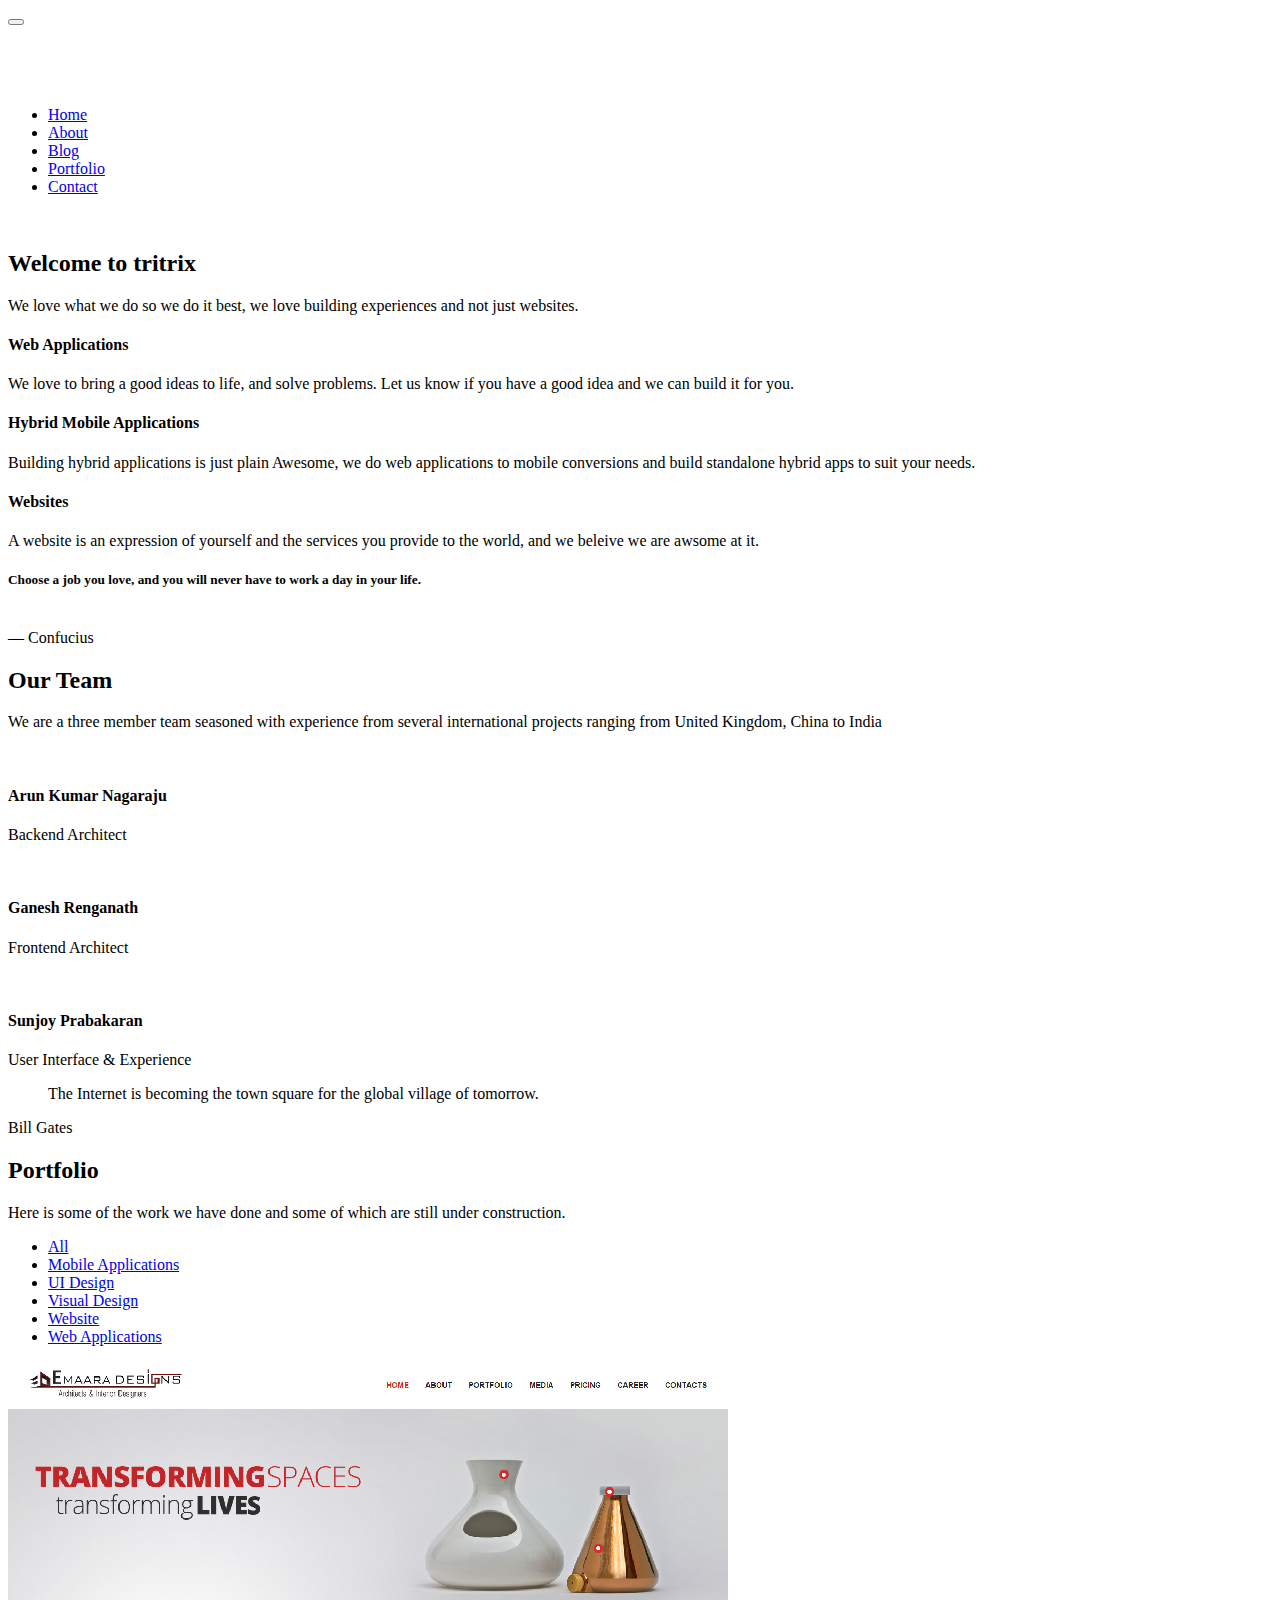
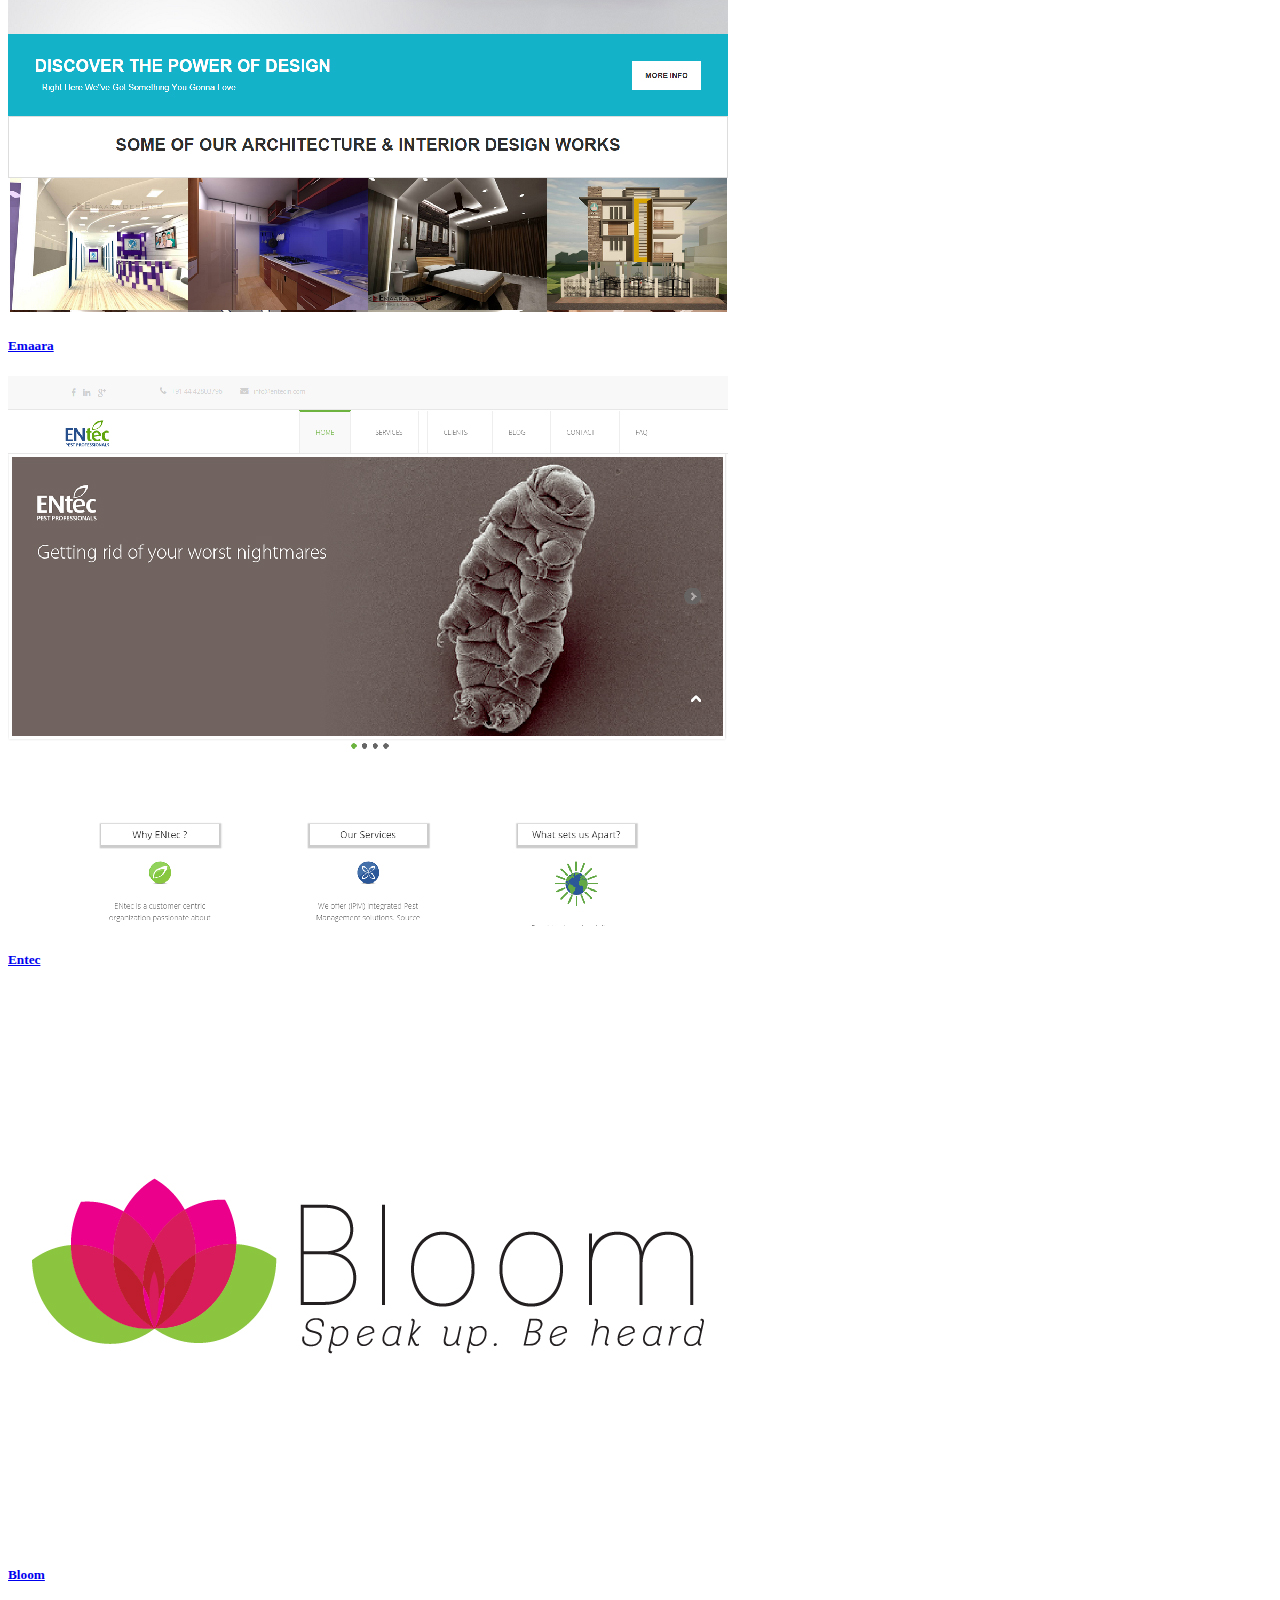
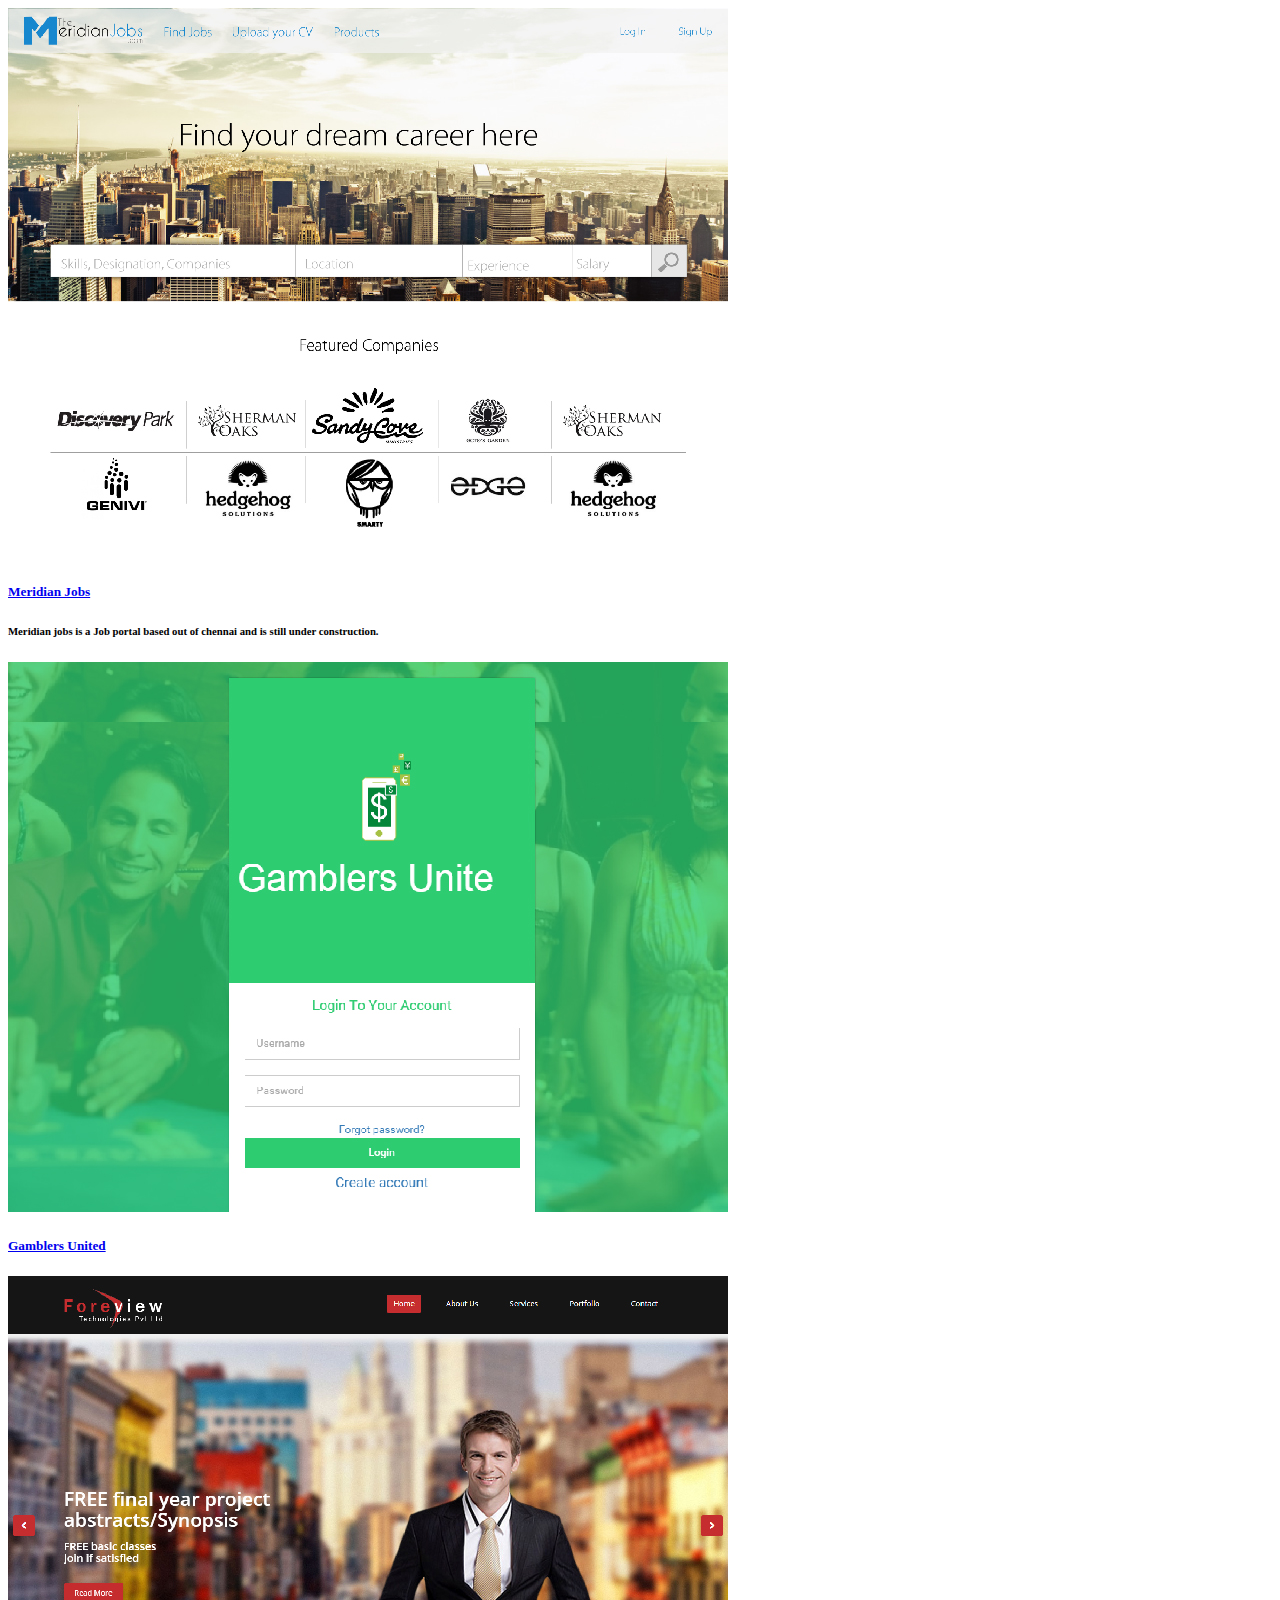
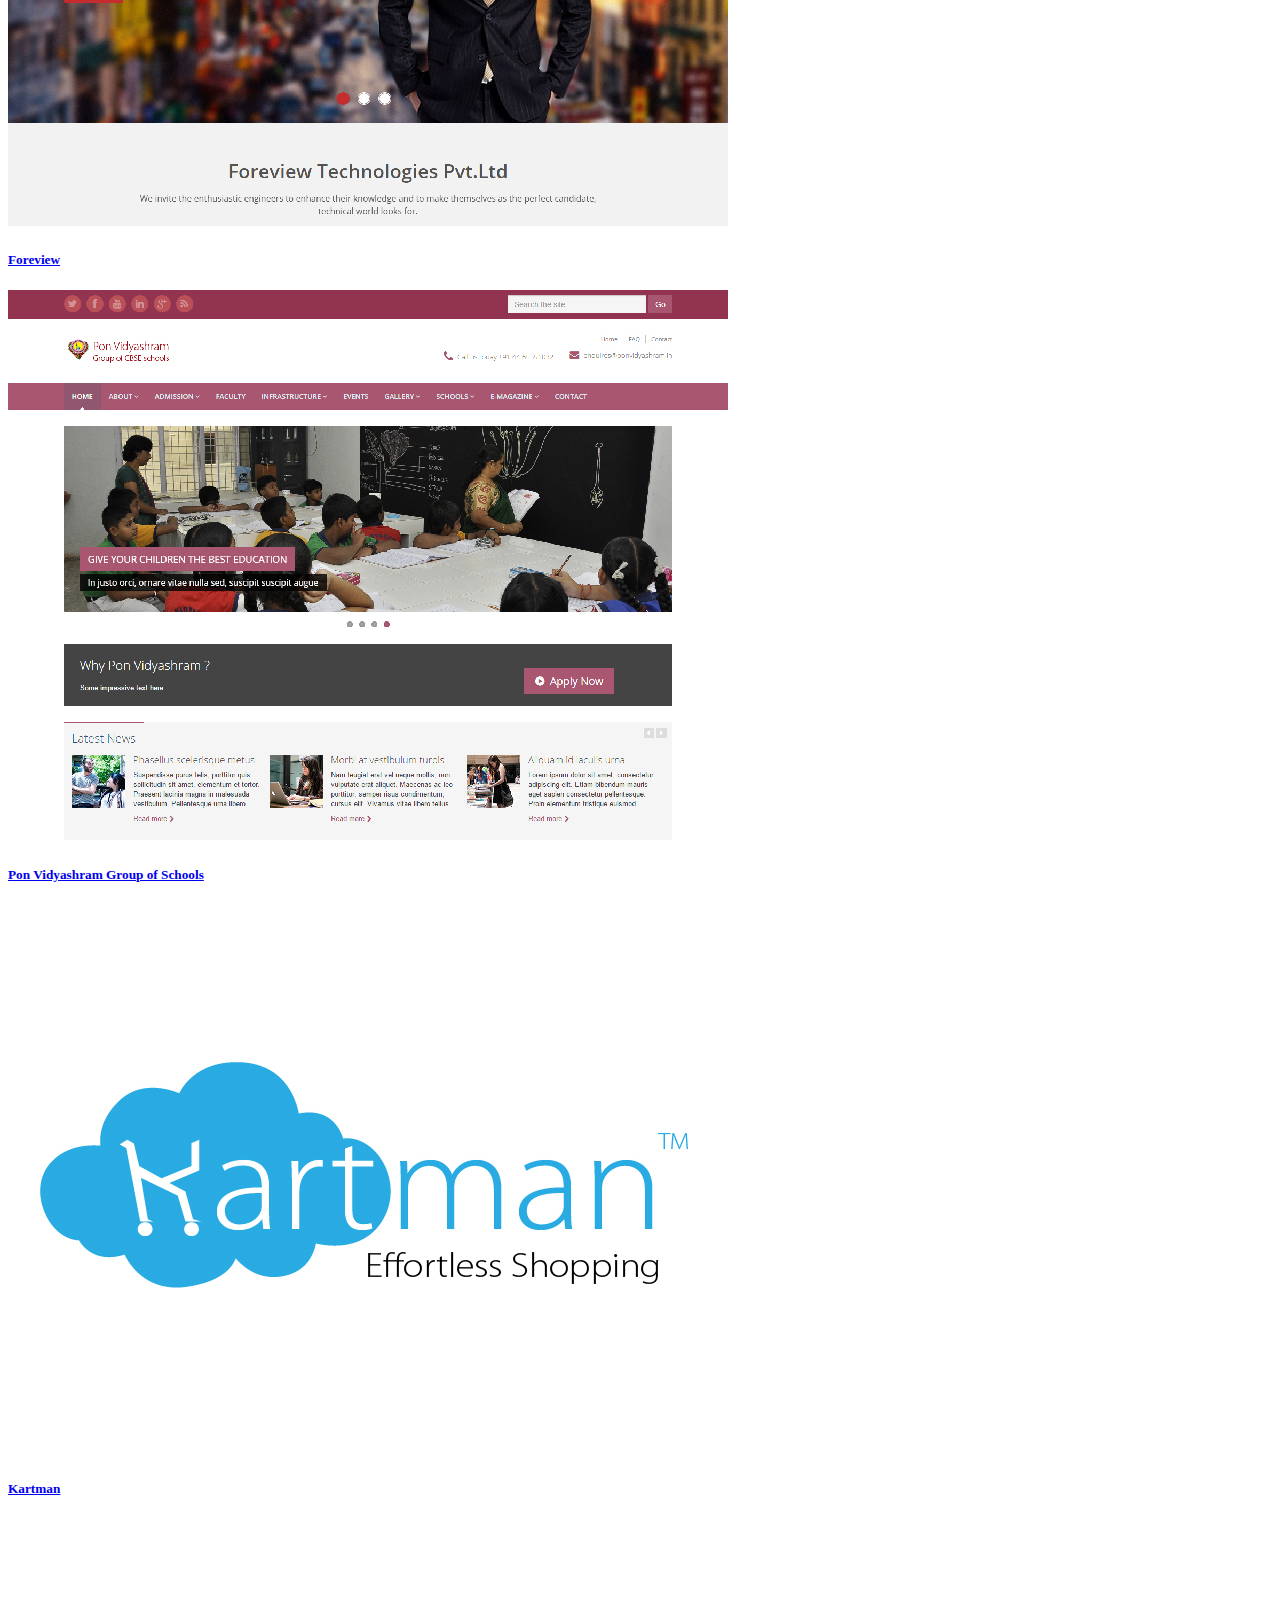
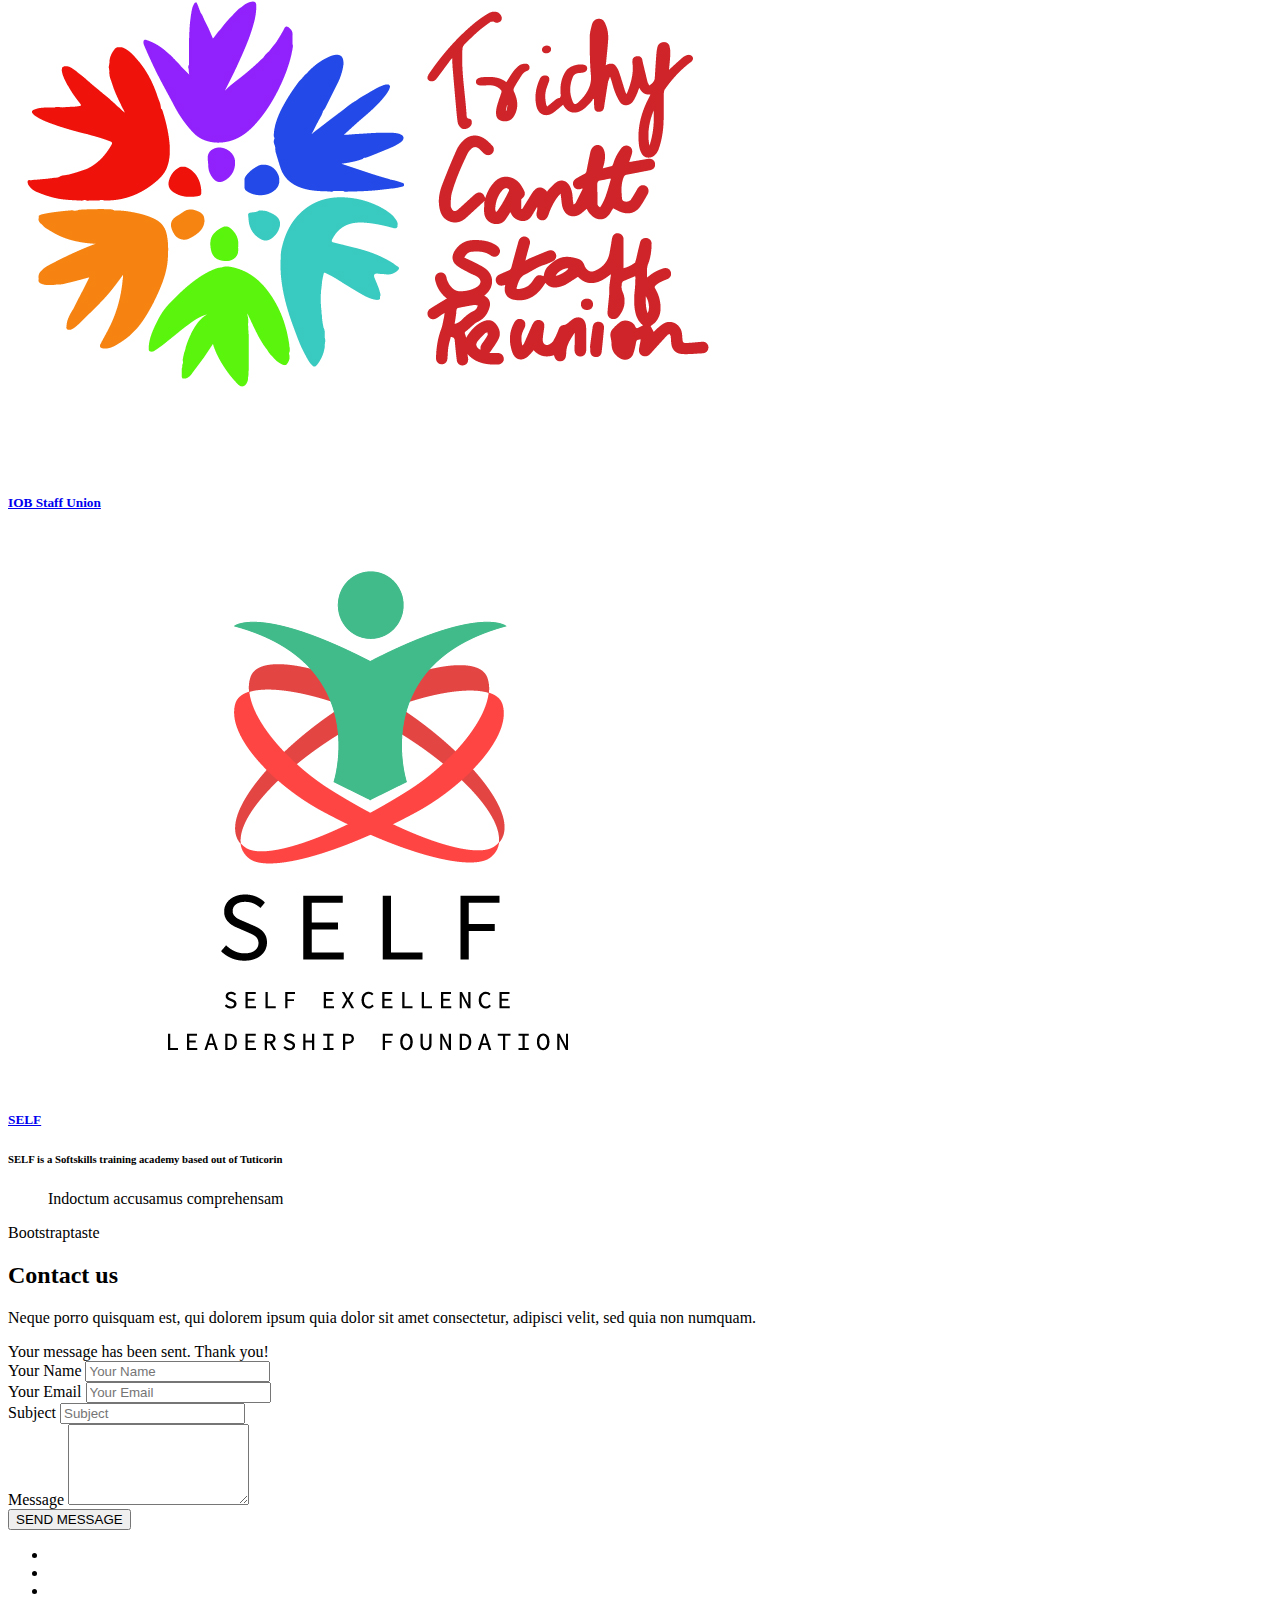
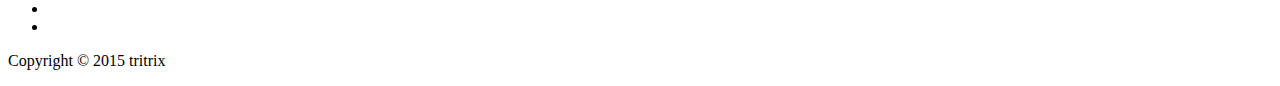
==== index.html @ 4e18c0ac "added portfolio images and updated index.html" ====
<!DOCTYPE html>
<!--[if lt IE 7]>      <html class="no-js lt-ie9 lt-ie8 lt-ie7"> <![endif]-->
<!--[if IE 7]>         <html class="no-js lt-ie9 lt-ie8"> <![endif]-->
<!--[if IE 8]>         <html class="no-js lt-ie9"> <![endif]-->
<!--[if gt IE 8]><!-->
<html class="no-js">
<!--<![endif]-->

<head>
    <!-- BASICS -->
    <meta charset="utf-8">
    <meta http-equiv="X-UA-Compatible" content="IE=edge,chrome=1">
    <title>tritrix</title>
    <meta name="description" content="">
    <meta name="viewport" content="width=device-width, initial-scale=1.0">
    <link rel="icon" type="image/png" href="img/favicon.png">
    <link rel="stylesheet" type="text/css" href="css/isotope.css" media="screen" />
    <link rel="stylesheet" href="js/fancybox/jquery.fancybox.css" type="text/css" media="screen" />
    <link rel="stylesheet" href="css/bootstrap.css">
    <link rel="stylesheet" href="css/bootstrap-theme.css">
    <link rel="stylesheet" href="css/style.css">

</head>

<body>
    <section id="header" class="appear"></section>
    <div class="navbar navbar-fixed-top" role="navigation" data-0="line-height:100px; height:100px; background-color:rgba(0,0,0,0.3);" data-300="line-height:60px; height:60px; background-color:rgba(0,0,0,1);">
        <div class="container">
            <div class="navbar-header">
                <button type="button" class="navbar-toggle" data-toggle="collapse" data-target=".navbar-collapse">
                    <span class="fa fa-bars color-white"></span>
                </button>
                <h1><a class="navbar-brand" href="index.html" data-0="line-height:80px;" data-300="line-height:50px;">			<img src="img/tritrix_logo.svg" alt="">
					</a></h1>

				</div>
				<div class="navbar-collapse collapse">
					<ul class="nav navbar-nav" data-0="margin-top:27px;" data-300="margin-top:5px;">
						<li class="active"><a href="#featured">Home</a></li>
						<li><a href="#section-about">About</a></li>
						<li><a href="#">Blog</a></li>
						<li><a href="#section-works">Portfolio</a></li>
						<li><a href="#section-contact">Contact</a></li>
					</ul>
				</div><!--/.navbar-collapse -->
			</div>
		</div>

		<section class="featured">
			<div class="container"> 
				<div class="row mar-bot40">
					<div class="col-md-6 col-md-offset-3">
						
						<div class="align-center">
							<img src="/img/" alt="">
							<h2 class="slogan">Welcome to tritrix</h2>
							<p>
							We love what we do so we do it best, we love building experiences and not just websites.
				
							</p>	
						</div>
					</div>
				</div>
			</div>
		</section>
		
		<!-- services -->
		<section id="section-services" class="section pad-bot30 bg-white">
		<div class="container"> 
		
			<div class="row mar-bot40">
				<div class="col-lg-4" >
					<div class="align-center">
						<i class="fa fa-code fa-5x mar-bot20"></i>
						<h4 class="text-bold">Web Applications</h4>
						<p>We love to bring a good ideas to life, and solve problems. Let us know if you have a good idea and we can build it for you.
						</p>
					</div>
				</div>
					
				<div class="col-lg-4" >
					<div class="align-center">
						<i class="fa fa-terminal fa-5x mar-bot20"></i>
						<h4 class="text-bold">Hybrid Mobile Applications</h4>
						<p>Building hybrid applications is just plain Awesome, we do web applications to mobile conversions and build standalone hybrid apps to suit your needs.
						</p>
					</div>
				</div>
			
				<div class="col-lg-4" >
					<div class="align-center">
						<i class="fa fa-bolt fa-5x mar-bot20"></i>
						<h4 class="text-bold">Websites</h4>
						<p>A website is an expression of yourself and the services you provide to the world, and we beleive we are awsome at it.
						</p>
					</div>
				</div>
			
			</div>	

		</div>
		</section>
			
		<!-- spacer section:testimonial -->
		<section id="testimonials" class="section" data-stellar-background-ratio="0.5">
		<div class="container">
			<div class="row">				
					<div class="col-lg-12">
							<div class="align-center">
										<div class="testimonial pad-top40 pad-bot40 clearfix">
											<h5>
												Choose a job you love, and you will never have to work a day in your life.

											</h5>
											<br/>
											<span class="author">&mdash; Confucius </span>
										</div>

								</div>
							</div>
					</div>
				
			</div>	
		</div>	
		</section>
			
		<!-- about -->
		<section id="section-about" class="section appear clearfix">
		<div class="container">

				<div class="row mar-bot40">
					<div class="col-md-offset-3 col-md-6">
						<div class="section-header">
							<h2 class="section-heading animated" data-animation="bounceInUp">Our Team</h2>
							<p>We are a three member team seasoned with experience from several international projects ranging from United Kingdom, China to India</p>
						</div>
					</div>
				</div>

					<div class="row align-center mar-bot40">
						<div class="col-md-4">
							<div class="team-member">
								<figure class="member-photo"><img src="img/team/tritrix_team-01.png" alt="" /></figure>
								<div class="team-detail">
									<h4>Arun Kumar Nagaraju</h4>
									<span>Backend Architect</span>
									</div>
							</div>
						</div>
						<div class="col-md-4">
							<div class="team-member">
								<figure class="member-photo"><img src="img/team/tritrix_team-02.png" alt="" /></figure>
								<div class="team-detail">
									<h4>Ganesh Renganath</h4>
									<span>Frontend Architect</span>
									
								</div>
							</div>
						</div>
						<div class="col-md-4">
							<div class="team-member">
								<figure class="member-photo"><img src="img/team/tritrix_team-03.png" alt="" /></figure>
								<div class="team-detail">
								<h4>Sunjoy Prabakaran</h4>
									<span>User Interface & Experience</span>
								</div>
							</div>
						</div>					
					</div>
						
		</div>
		</section>
		<!-- /about -->
		
		<!-- spacer section:stats -->
		<section id="parallax1" class="section pad-top40 pad-bot40" data-stellar-background-ratio="0.5">
			<div class="container">
            <div class="align-center pad-top40 pad-bot40">
                <blockquote class="bigquote color-white">The Internet is becoming the town square for the global village of tomorrow.
</blockquote>
				<p class="color-white">Bill Gates</p>
            </div>
			</div>	
		</section>
		
		<!-- section works -->
		<section id="section-works" class="section appear clearfix">
			<div class="container">
				
				<div class="row mar-bot40">
					<div class="col-md-offset-3 col-md-6">
						<div class="section-header">
							<h2 class="section-heading animated" data-animation="bounceInUp">Portfolio</h2>
							<p>Here is some of the work we have done and some of which are still under construction.</p>
						</div>
					</div>
				</div>
					
                        <div class="row">
                          <nav id="filter" class="col-md-12 text-center">
                            <ul>
                              <li><a href="#" class="current btn-theme btn-small" data-filter="*">All</a></li>
                              <li ><a href="#" class="btn-theme btn-small" data-filter=".mobileapp">Mobile Applications</a></li>
                              <li><a href="#"  class="btn-theme btn-small" data-filter=".uidesign">UI Design</a></li>
                              <li><a href="#"  class="btn-theme btn-small" data-filter=".visualdesign">Visual Design</a></li>
                              <li><a href="#"  class="btn-theme btn-small" data-filter=".webdesign" >Website</a></li>
                              <li ><a href="#" class="btn-theme btn-small" data-filter=".webapp">Web Applications</a></li>
                            </ul>
                          </nav>
                          <div class="col-md-12">
                            <div class="row">
                              <div class="portfolio-items isotopeWrapper clearfix" id="3">
							  
                                <article class="col-md-4 isotopeItem webdesign">
									<div class="portfolio-item">
										<img src="img/portfolio/emaara_small.jpg" alt="" />
										 <div class="portfolio-desc align-center">
											<div class="folio-info">
												<h5><a href="#">Emaara</a></h5>
												<a href="img/portfolio/emaaradesigns.png" class="fancybox"><i class="fa fa-plus fa-2x"></i></a>
											 </div>										   
										 </div>
									</div>
                                </article>

                                <article class="col-md-4 isotopeItem webdesign">
									<div class="portfolio-item">
										<img src="img/portfolio/entec_small.jpg" alt="" />
										 <div class="portfolio-desc align-center">
											<div class="folio-info">
												<h5><a href="http://www.entecin.com">Entec</a></h5>
												<a href="img/portfolio/entec.png" class="fancybox"><i class="fa fa-plus fa-2x"></i></a>
											 </div>										   
										 </div>
									</div>
                                </article>
								

                                <article class="col-md-4 isotopeItem webdesign">
									<div class="portfolio-item">
										<img src="img/portfolio/bloom_logo.jpg" alt="" />
										 <div class="portfolio-desc align-center">
											<div class="folio-info">
												<h5><a href="#">Bloom</a></h5>
												<h6></h6>
												<a href="img/portfolio/bloom.png" class="fancybox"><i class="fa fa-plus fa-2x"></i></a>
											 </div>										   
										 </div>
									</div>
                                </article>

                                <article class="col-md-4 isotopeItem uidesign">
									<div class="portfolio-item">
										<img src="img/portfolio/meridian_small.jpg" alt="" />
										 <div class="portfolio-desc align-center">
											<div class="folio-info">
												<h5><a href="#">Meridian Jobs</a></h5>
												<h6>Meridian jobs is a Job portal based out of chennai and is still under construction.</h6>
												<a href="img/portfolio/meridian_large.jpg" class="fancybox"><i class="fa fa-plus fa-2x"></i></a>
											 </div>										   
										 </div>
									</div>
                                </article>

                                <article class="col-md-4 isotopeItem mobileapp">
									<div class="portfolio-item">
										<img src="img/portfolio/ga_small.jpg" alt="" />
										 <div class="portfolio-desc align-center">
											<div class="folio-info">
												<h5><a href="#">Gamblers United</a></h5>
												<a href="img/portfolio/ga.png" class="fancybox"><i class="fa fa-plus fa-2x"></i></a>
											 </div>										   
										 </div>
									</div>
                                </article>

                                <article class="col-md-4 isotopeItem webdesign">
									<div class="portfolio-item">
										<img src="img/portfolio/foreview_small.jpg" alt="" />
										 <div class="portfolio-desc align-center">
											<div class="folio-info">
												<h5><a href="#">Foreview</a></h5>
												<a href="img/portfolio/foreview.png" class="fancybox"><i class="fa fa-plus fa-2x"></i></a>
											 </div>										   
										 </div>
									</div>
                                </article>

                                <article class="col-md-4 isotopeItem webdesign">
									<div class="portfolio-item">
										<img src="img/portfolio/povgos_small.jpg" alt="" />
										 <div class="portfolio-desc align-center">
											<div class="folio-info">
												<h5><a href="#">Pon Vidyashram Group of Schools</a></h5>
												<a href="img/portfolio/povgos.png" class="fancybox"><i class="fa fa-plus fa-2x"></i></a>
											 </div>										   
										 </div>
									</div>
                                </article>

                                <article class="col-md-4 isotopeItem visualdesign">
									<div class="portfolio-item">
										<img src="img/portfolio/kartman_small.jpg" alt="" />
										 <div class="portfolio-desc align-center">
											<div class="folio-info">
												<h5><a href="#">Kartman</a></h5>
												<a href="img/portfolio/kartman_small.jpg" class="fancybox"><i class="fa fa-plus fa-2x"></i></a>
											 </div>										   
										 </div>
									</div>
                                </article>

                                <article class="col-md-4 isotopeItem visualdesign">
									<div class="portfolio-item">
										<img src="img/portfolio/tricstaff.jpg" alt="" />
										 <div class="portfolio-desc align-center">
											<div class="folio-info">
												<h5><a href="#">IOB Staff Union</a></h5>
												<h6> </h6>
												<a href="img/portfolio/tricstaff.jpg" class="fancybox"><i class="fa fa-plus fa-2x"></i></a>
											 </div>
										 </div>
									</div>
                                </article>

                                <article class="col-md-4 isotopeItem visualdesign">
									<div class="portfolio-item">
										<img src="img/portfolio/self_small.jpg" alt="" />
										 <div class="portfolio-desc align-center">
											<div class="folio-info">
												<h5><a href="#">SELF</a></h5>
												<h6>SELF is a Softskills training academy based out of Tuticorin </h6>
												<a href="img/portfolio/self_small.jpg" class="fancybox"><i class="fa fa-plus fa-2x"></i></a>
											 </div>										   
										 </div>
									</div>
                                </article>

                                </div>
                            </article>


                        </div>

                    </div>


                </div>
            </div>

        </div>
    </section>
    <section id="parallax2" class="section parallax" data-stellar-background-ratio="0.5">
        <div class="align-center pad-top40 pad-bot40">
            <blockquote class="bigquote color-white">Indoctum accusamus comprehensam</blockquote>
            <p class="color-white">Bootstraptaste</p>
        </div>
    </section>

    <!-- contact -->
    <section id="section-contact" class="section appear clearfix">
        <div class="container">

            <div class="row mar-bot40">
                <div class="col-md-offset-3 col-md-6">
                    <div class="section-header">
                        <h2 class="section-heading animated" data-animation="bounceInUp">Contact us</h2>
                        <p>Neque porro quisquam est, qui dolorem ipsum quia dolor sit amet consectetur, adipisci velit, sed quia non numquam.</p>
                    </div>
                </div>
            </div>
            <div class="row">
                <div class="col-md-8 col-md-offset-2">
                    <div class="cform" id="contact-form">
                        <div id="sendmessage">
                            Your message has been sent. Thank you!
                        </div>
                        <form action="contact/contact.php" method="post" role="form" class="contactForm">
                            <div class="form-group">
                                <label for="name">Your Name</label>
                                <input type="text" name="name" class="form-control" id="name" placeholder="Your Name" data-rule="maxlen:4" data-msg="Please enter at least 4 chars" />
                                <div class="validation"></div>
                            </div>
                            <div class="form-group">
                                <label for="email">Your Email</label>
                                <input type="email" class="form-control" name="email" id="email" placeholder="Your Email" data-rule="email" data-msg="Please enter a valid email" />
                                <div class="validation"></div>
                            </div>
                            <div class="form-group">
                                <label for="subject">Subject</label>
                                <input type="text" class="form-control" name="subject" id="subject" placeholder="Subject" data-rule="maxlen:4" data-msg="Please enter at least 8 chars of subject" />
                                <div class="validation"></div>
                            </div>
                            <div class="form-group">
                                <label for="message">Message</label>
                                <textarea class="form-control" name="message" rows="5" data-rule="required" data-msg="Please write something for us"></textarea>
                                <div class="validation"></div>
                            </div>

                            <button type="submit" class="btn btn-theme pull-left">SEND MESSAGE</button>
                        </form>

                    </div>
                </div>
                <!-- ./span12 -->
            </div>

        </div>
    </section>
    <!-- map -->
    <section id="section-map" class="clearfix">
        <div id="map"></div>
    </section>

    <section id="footer" class="section footer">
        <div class="container">
            <div class="row animated opacity mar-bot20" data-andown="fadeIn" data-animation="animation">
                <div class="col-sm-12 align-center">
                    <ul class="social-network social-circle">
                        <li><a href="#" class="icoRss" title="Rss"><i class="fa fa-rss"></i></a>
                        </li>
                        <li><a href="#" class="icoFacebook" title="Facebook"><i class="fa fa-facebook"></i></a>
                        </li>
                        <li><a href="#" class="icoTwitter" title="Twitter"><i class="fa fa-twitter"></i></a>
                        </li>
                        <li><a href="#" class="icoGoogle" title="Google +"><i class="fa fa-google-plus"></i></a>
                        </li>
                        <li><a href="#" class="icoLinkedin" title="Linkedin"><i class="fa fa-linkedin"></i></a>
                        </li>
                    </ul>
                </div>
            </div>

            <div class="row align-center copyright">
                <div class="col-sm-12">
                    <p>Copyright &copy; 2015 tritrix </p>
                </div>
            </div>
        </div>

    </section>
    <a href="#header" class="scrollup"><i class="fa fa-chevron-up"></i></a>

    <script src="js/modernizr-2.6.2-respond-1.1.0.min.js"></script>
    <script src="js/jquery.js"></script>
    <script src="js/jquery.easing.1.3.js"></script>
    <script src="js/bootstrap.min.js"></script>
    <script src="js/jquery.isotope.min.js"></script>
    <script src="js/jquery.nicescroll.min.js"></script>
    <script src="js/fancybox/jquery.fancybox.pack.js"></script>
    <script src="js/skrollr.min.js"></script>
    <script src="js/jquery.scrollTo-1.4.3.1-min.js"></script>
    <script src="js/jquery.localscroll-1.2.7-min.js"></script>
    <script src="js/stellar.js"></script>
    <script src="js/jquery.appear.js"></script>
    <script src="js/validate.js"></script>
    <script src="js/main.js"></script>


</body>

</html>
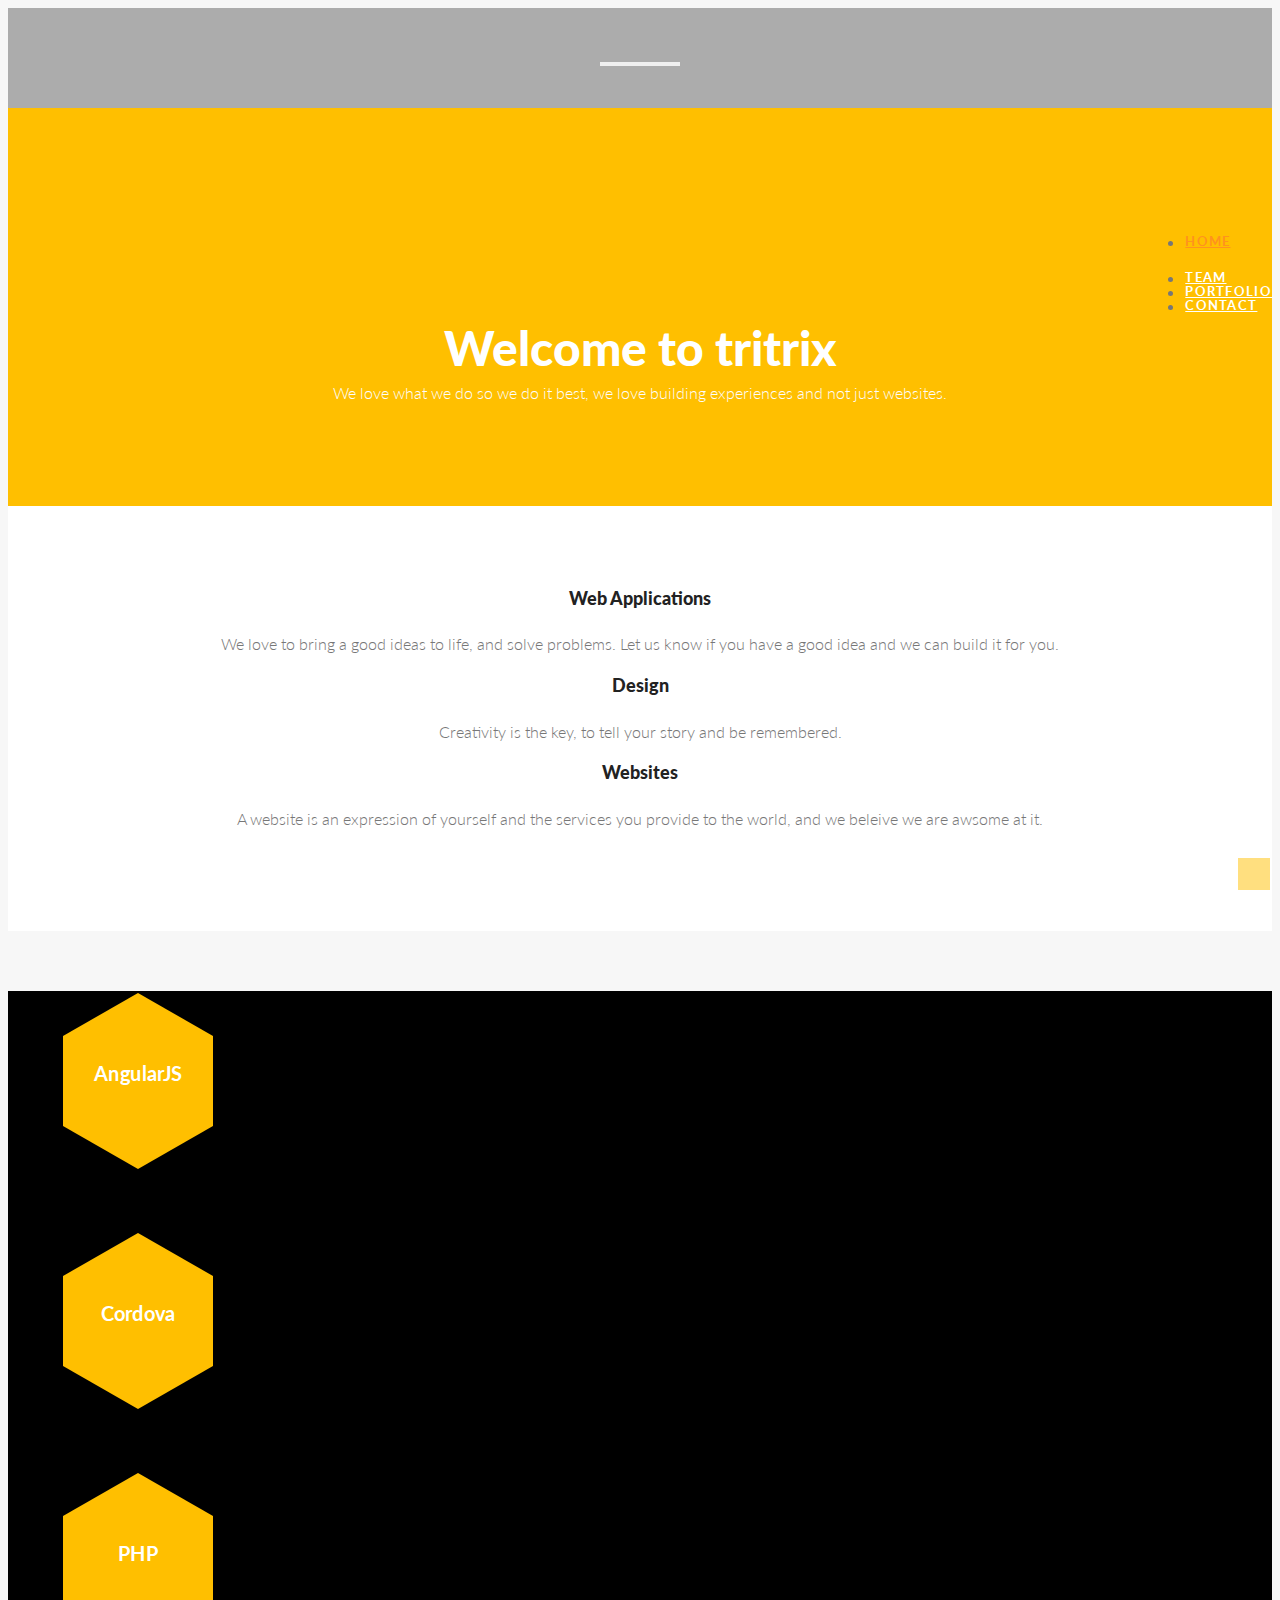
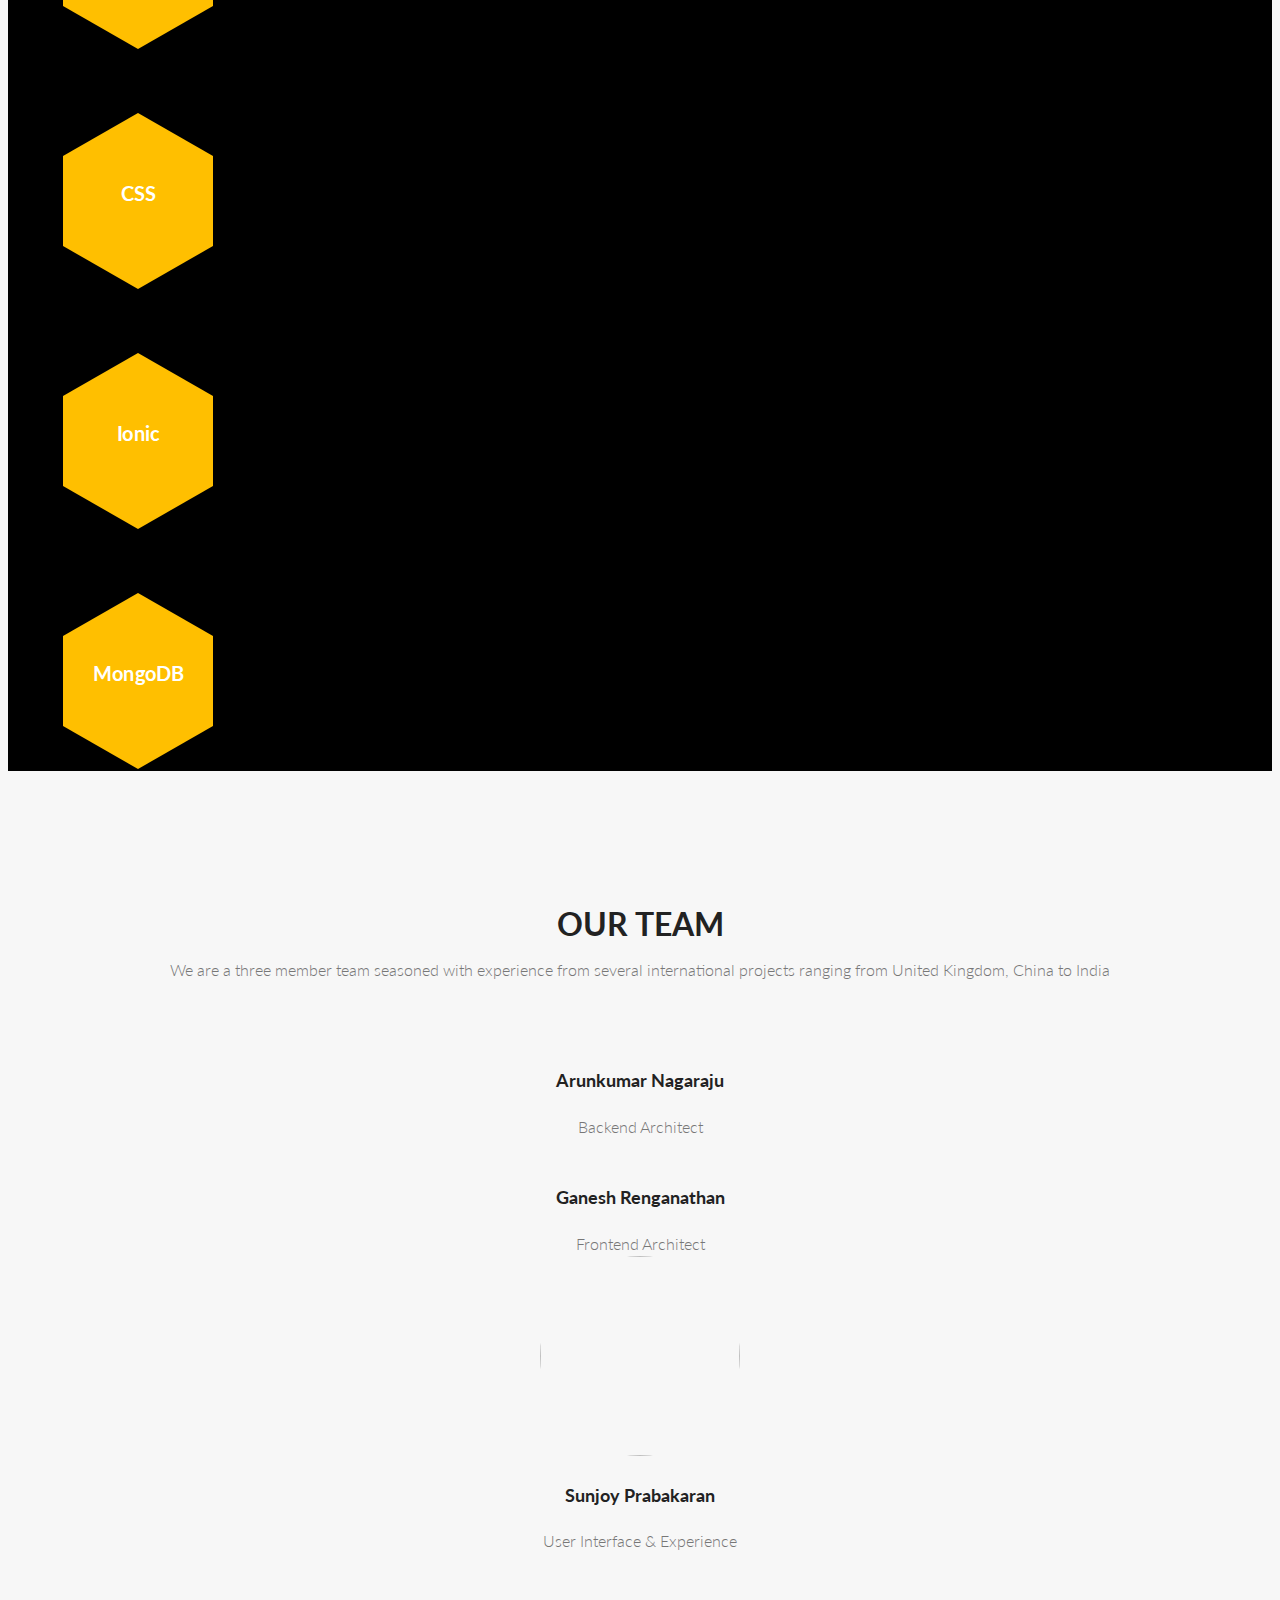
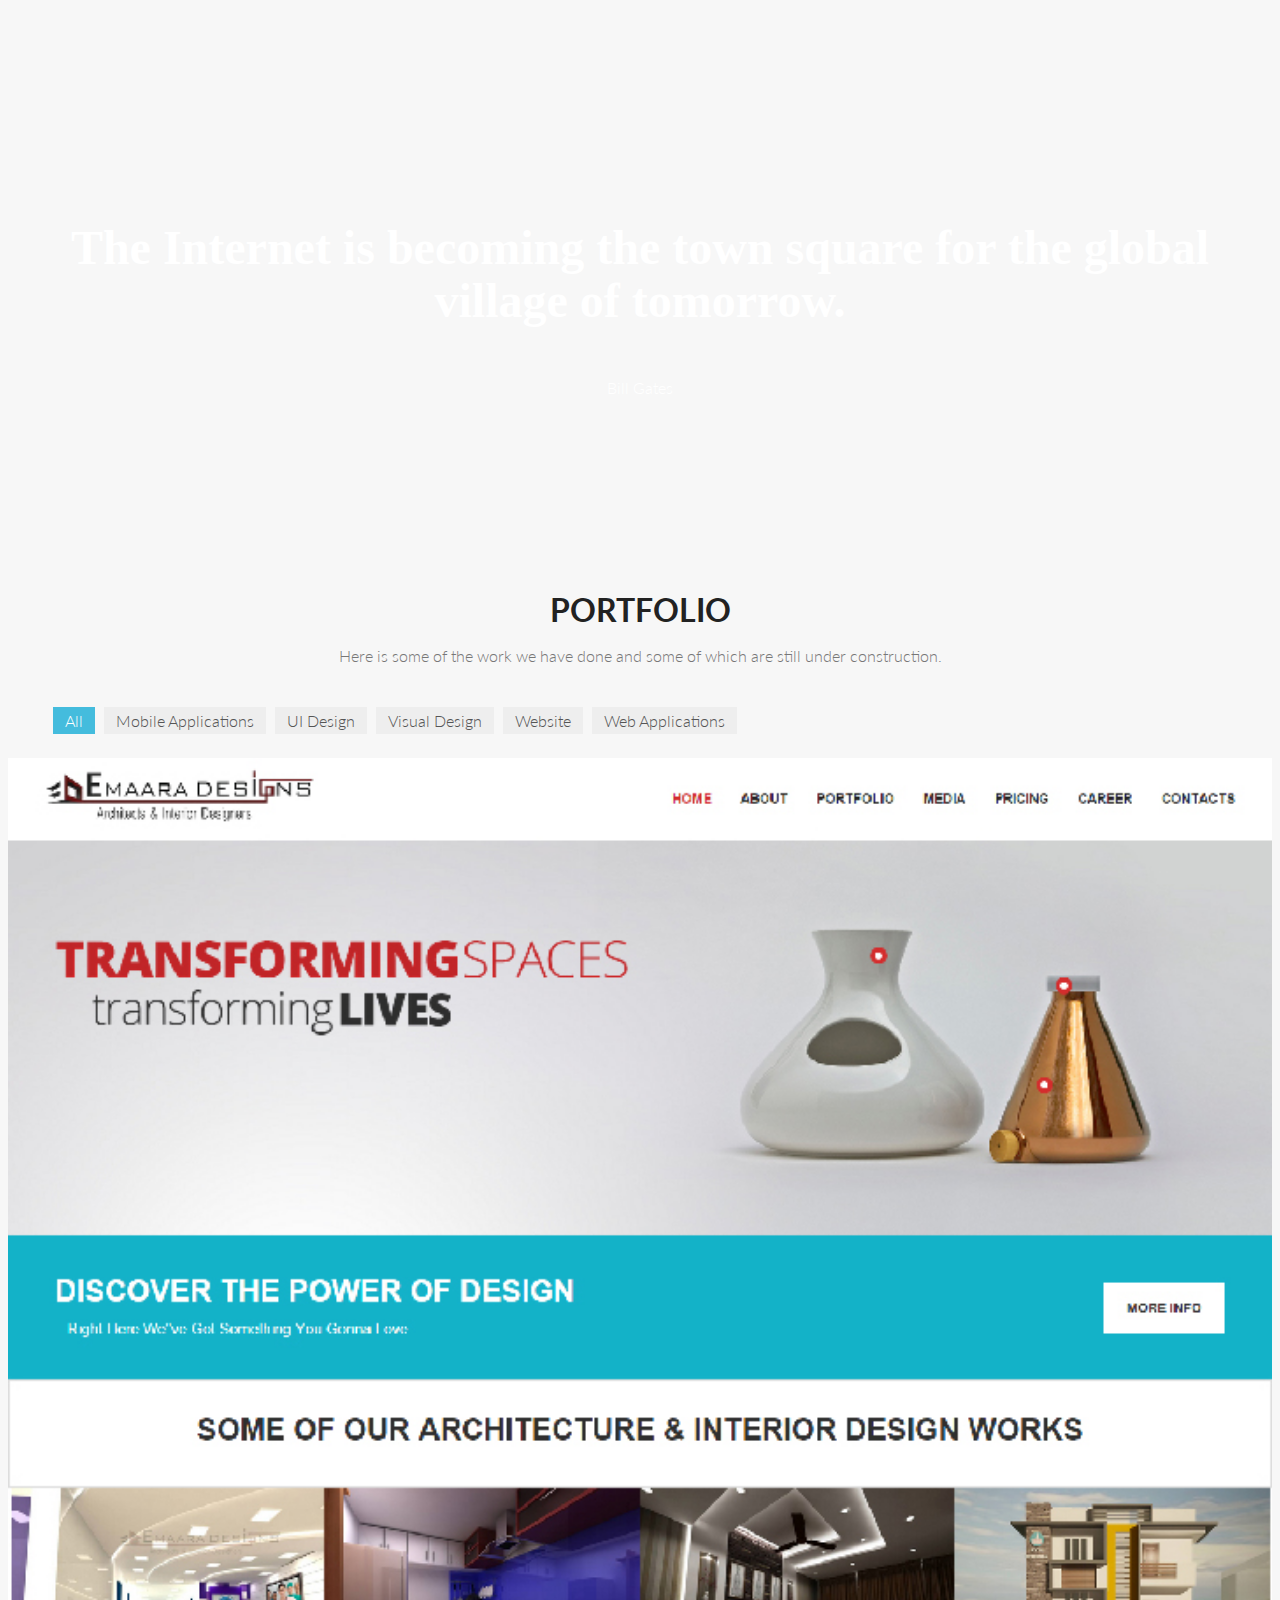
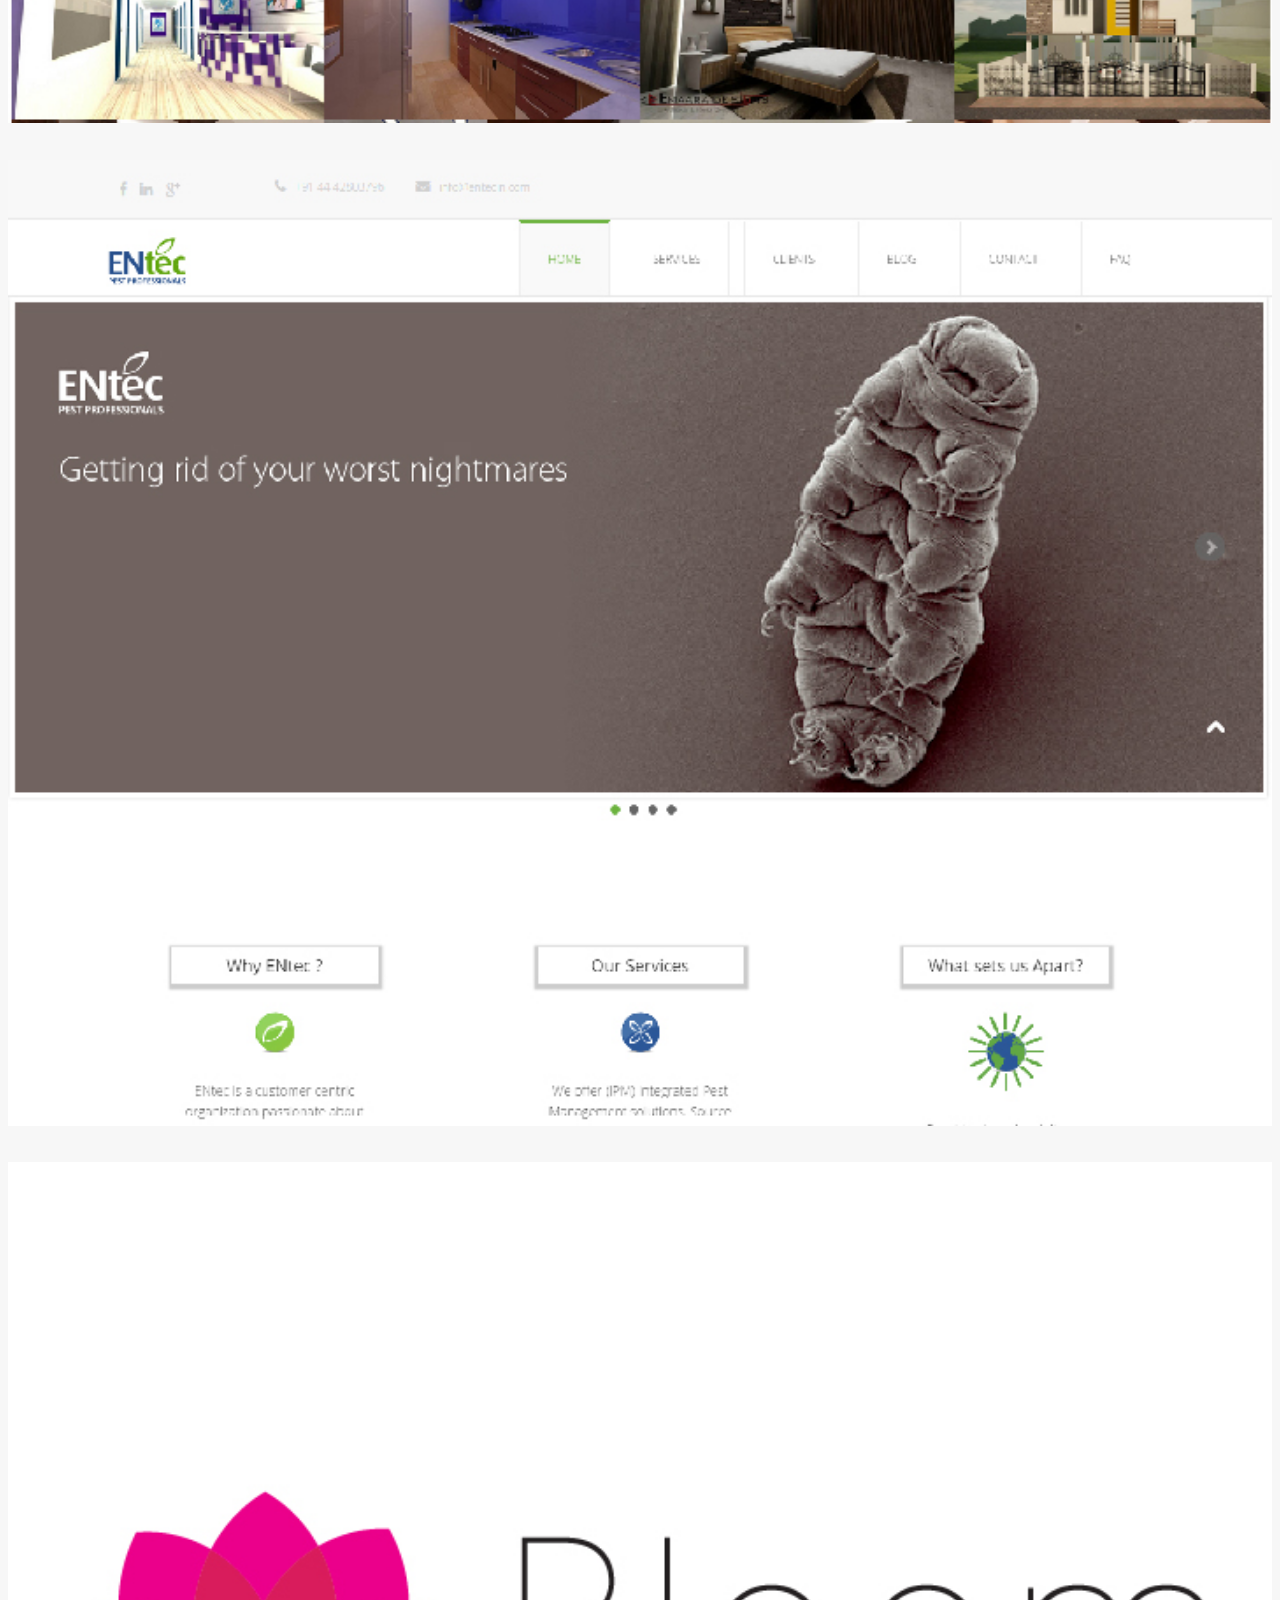
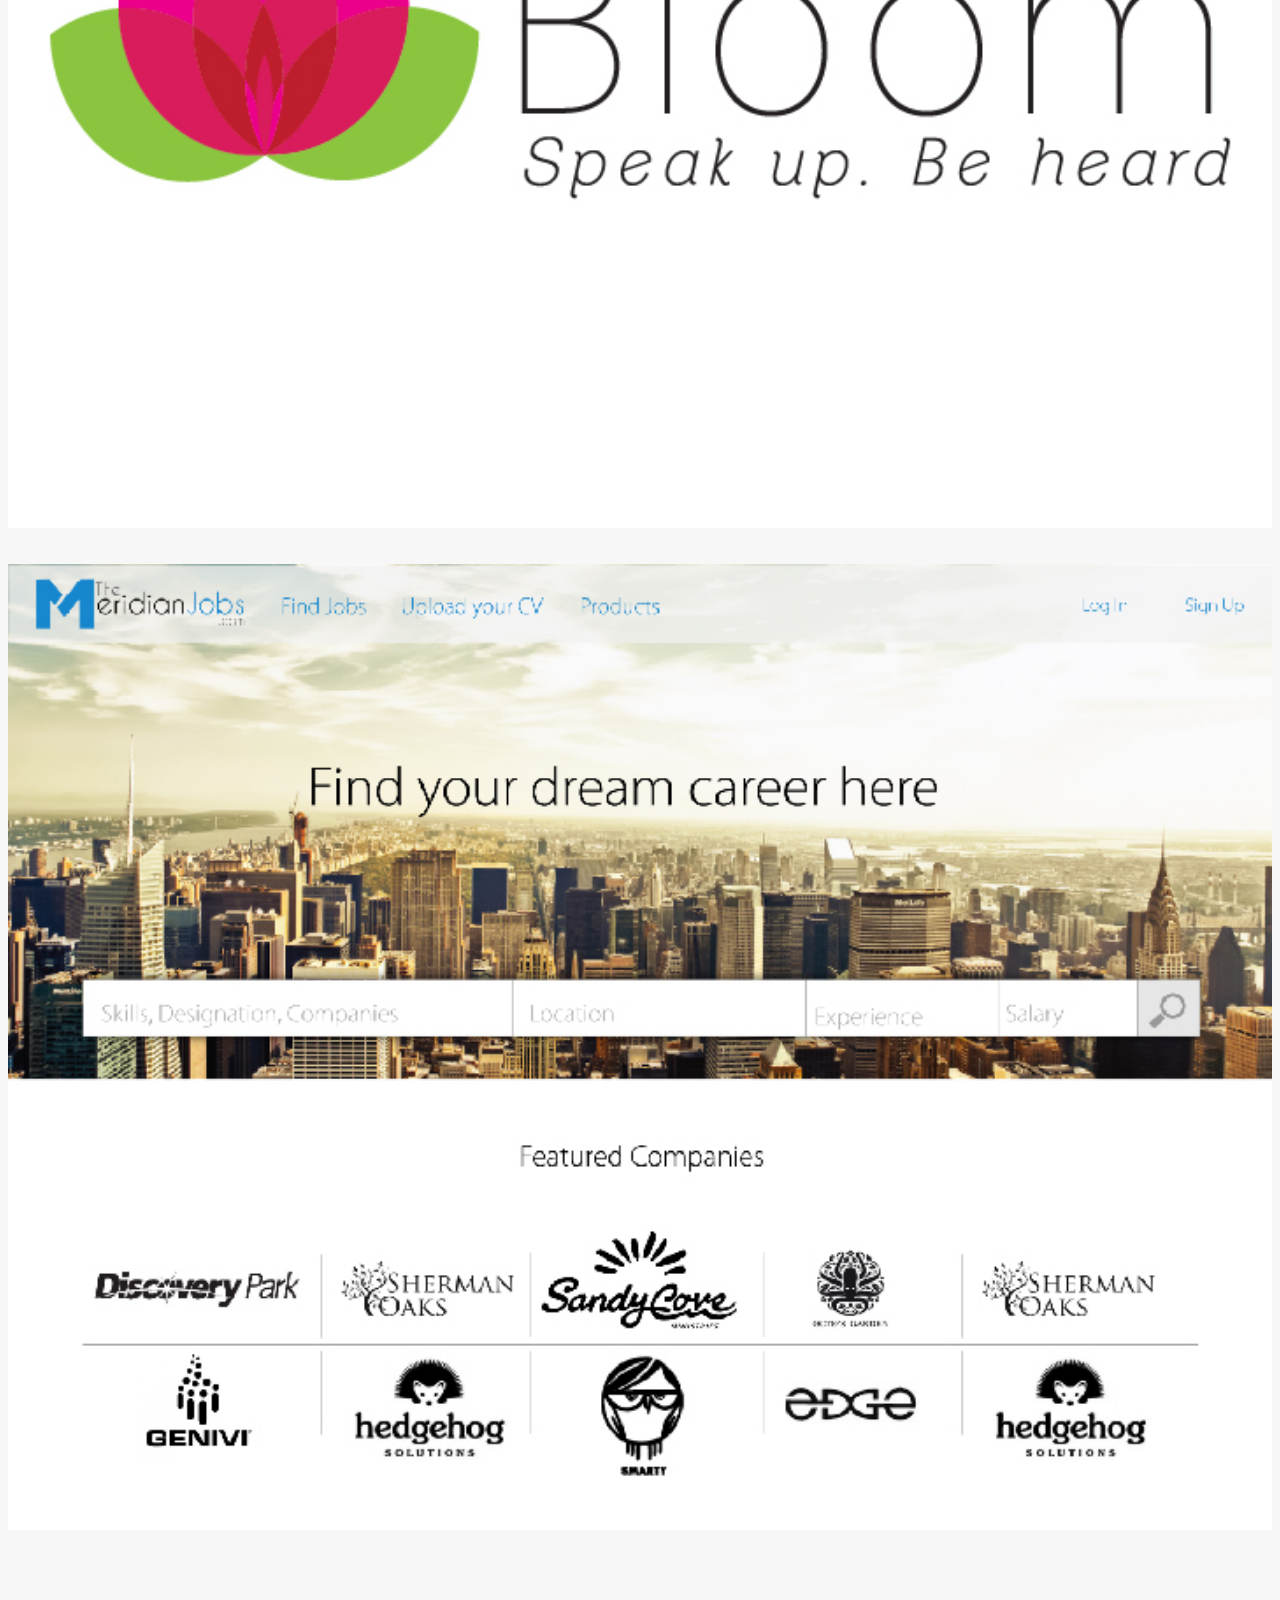
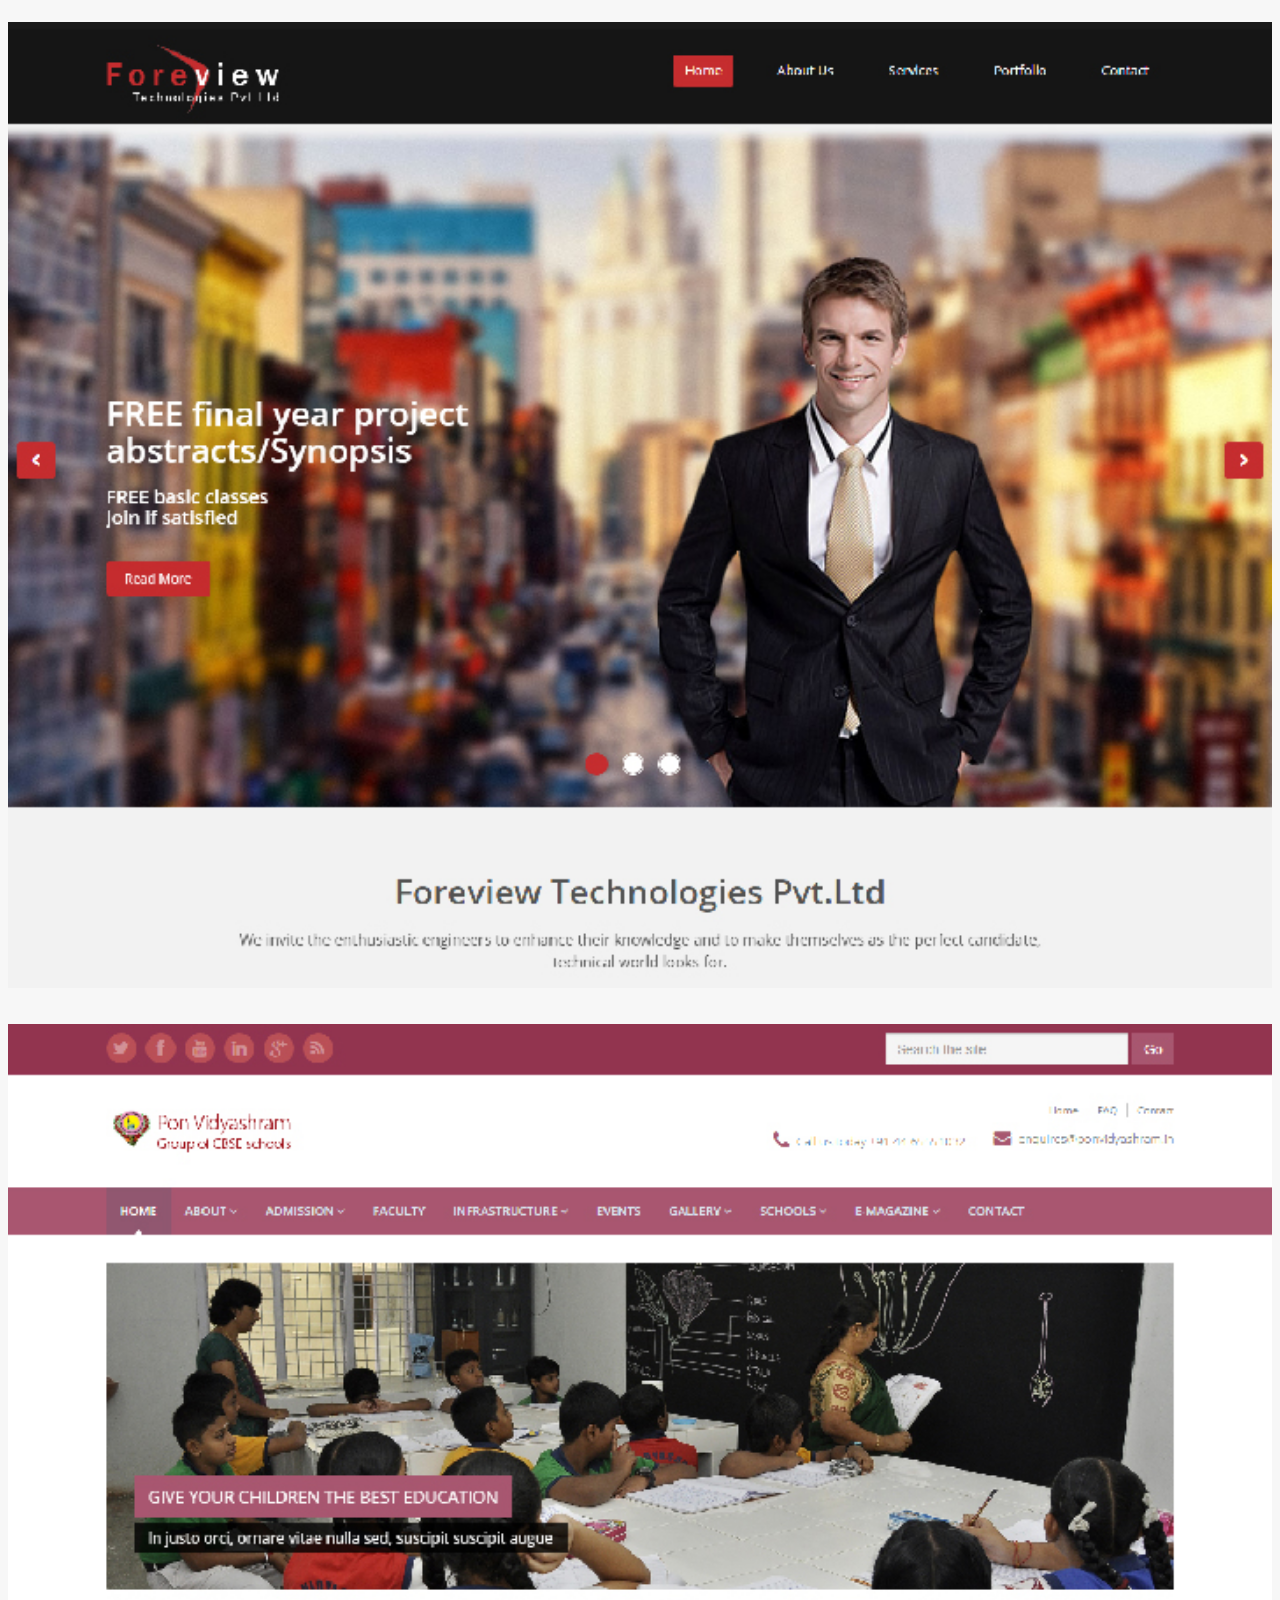
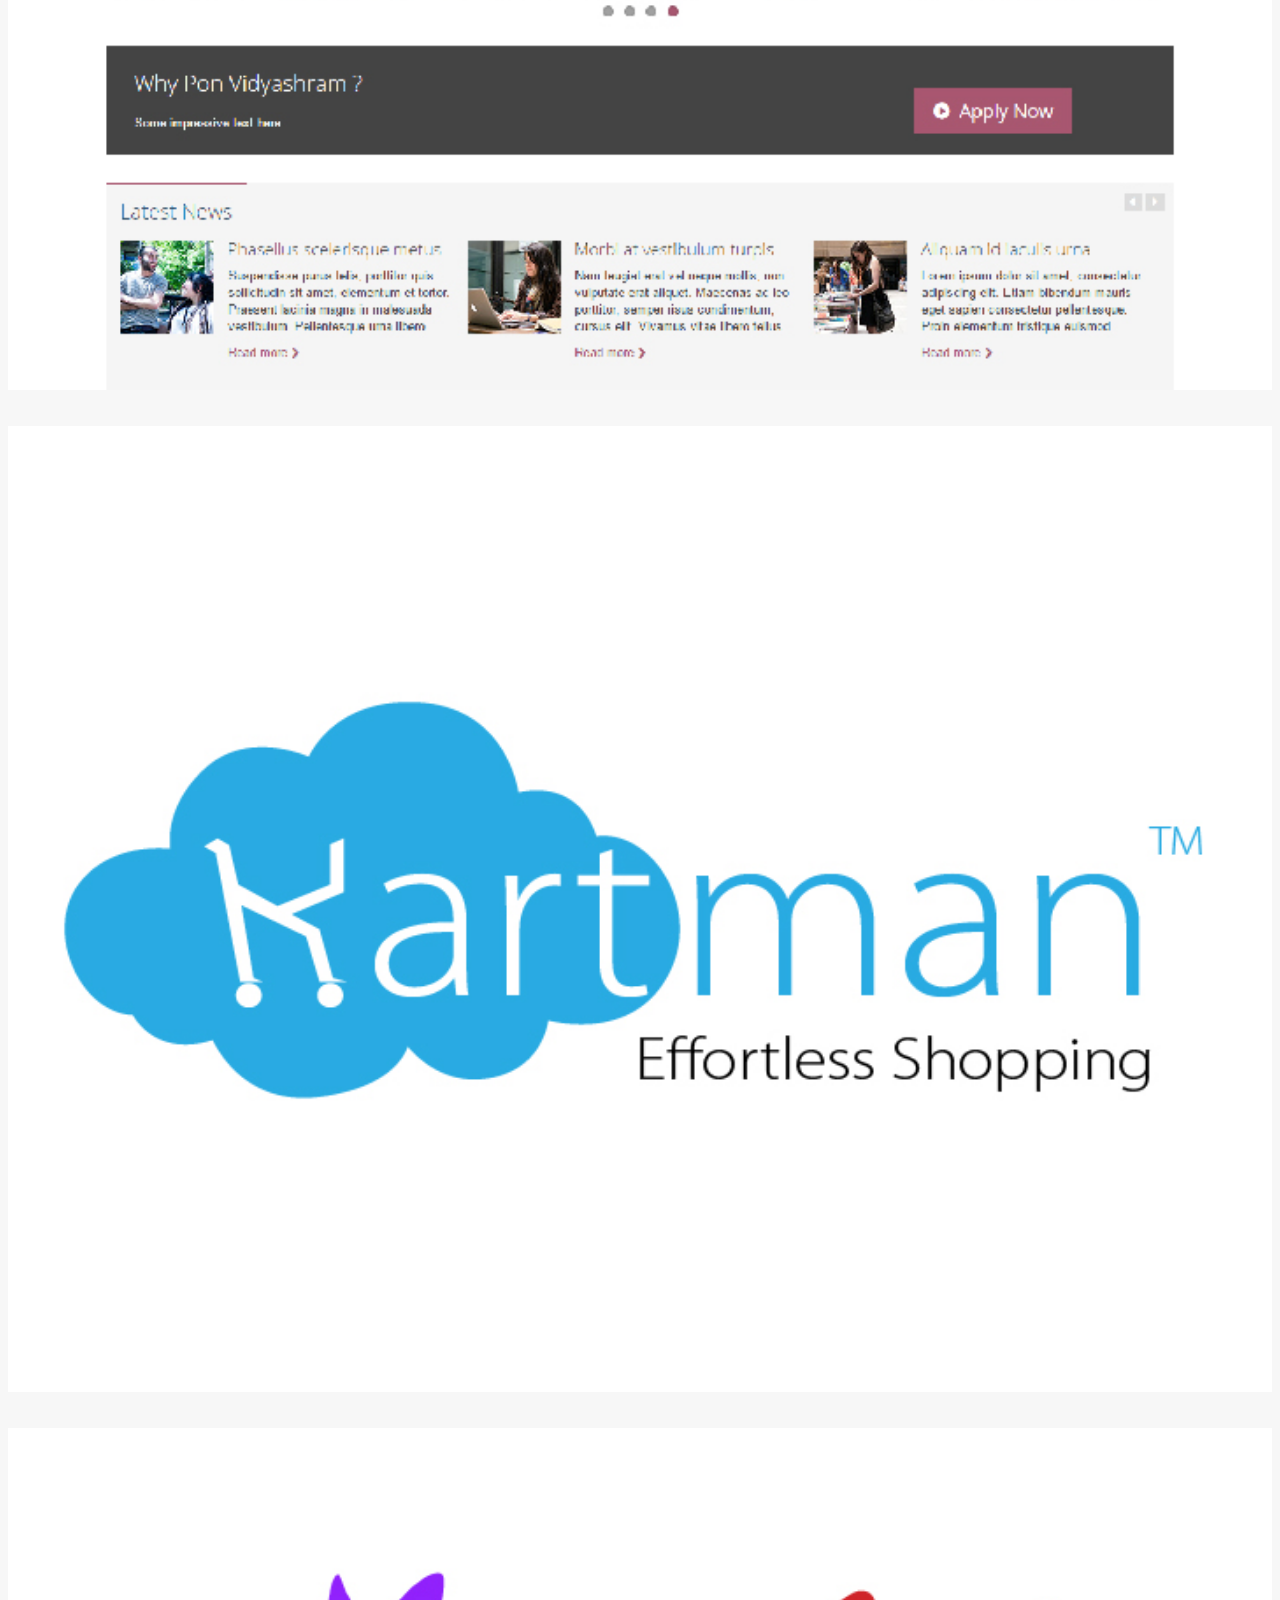
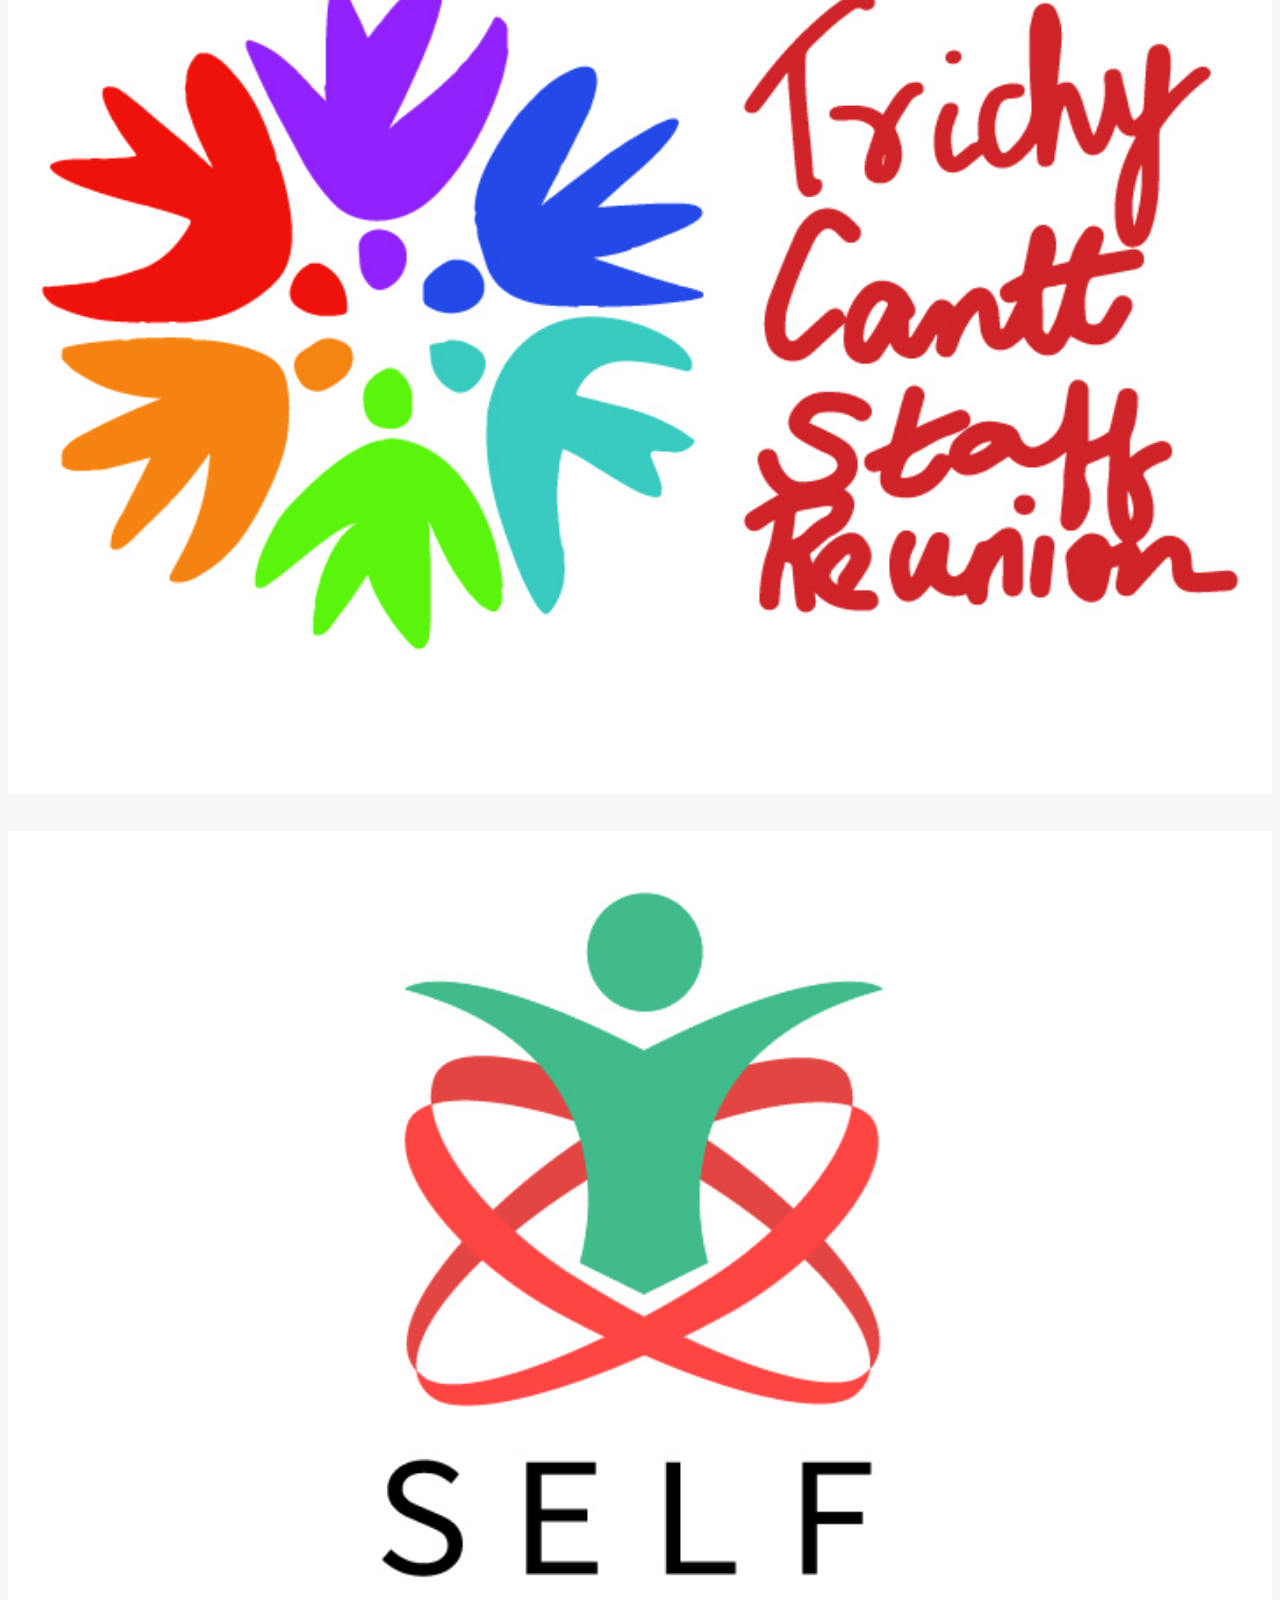
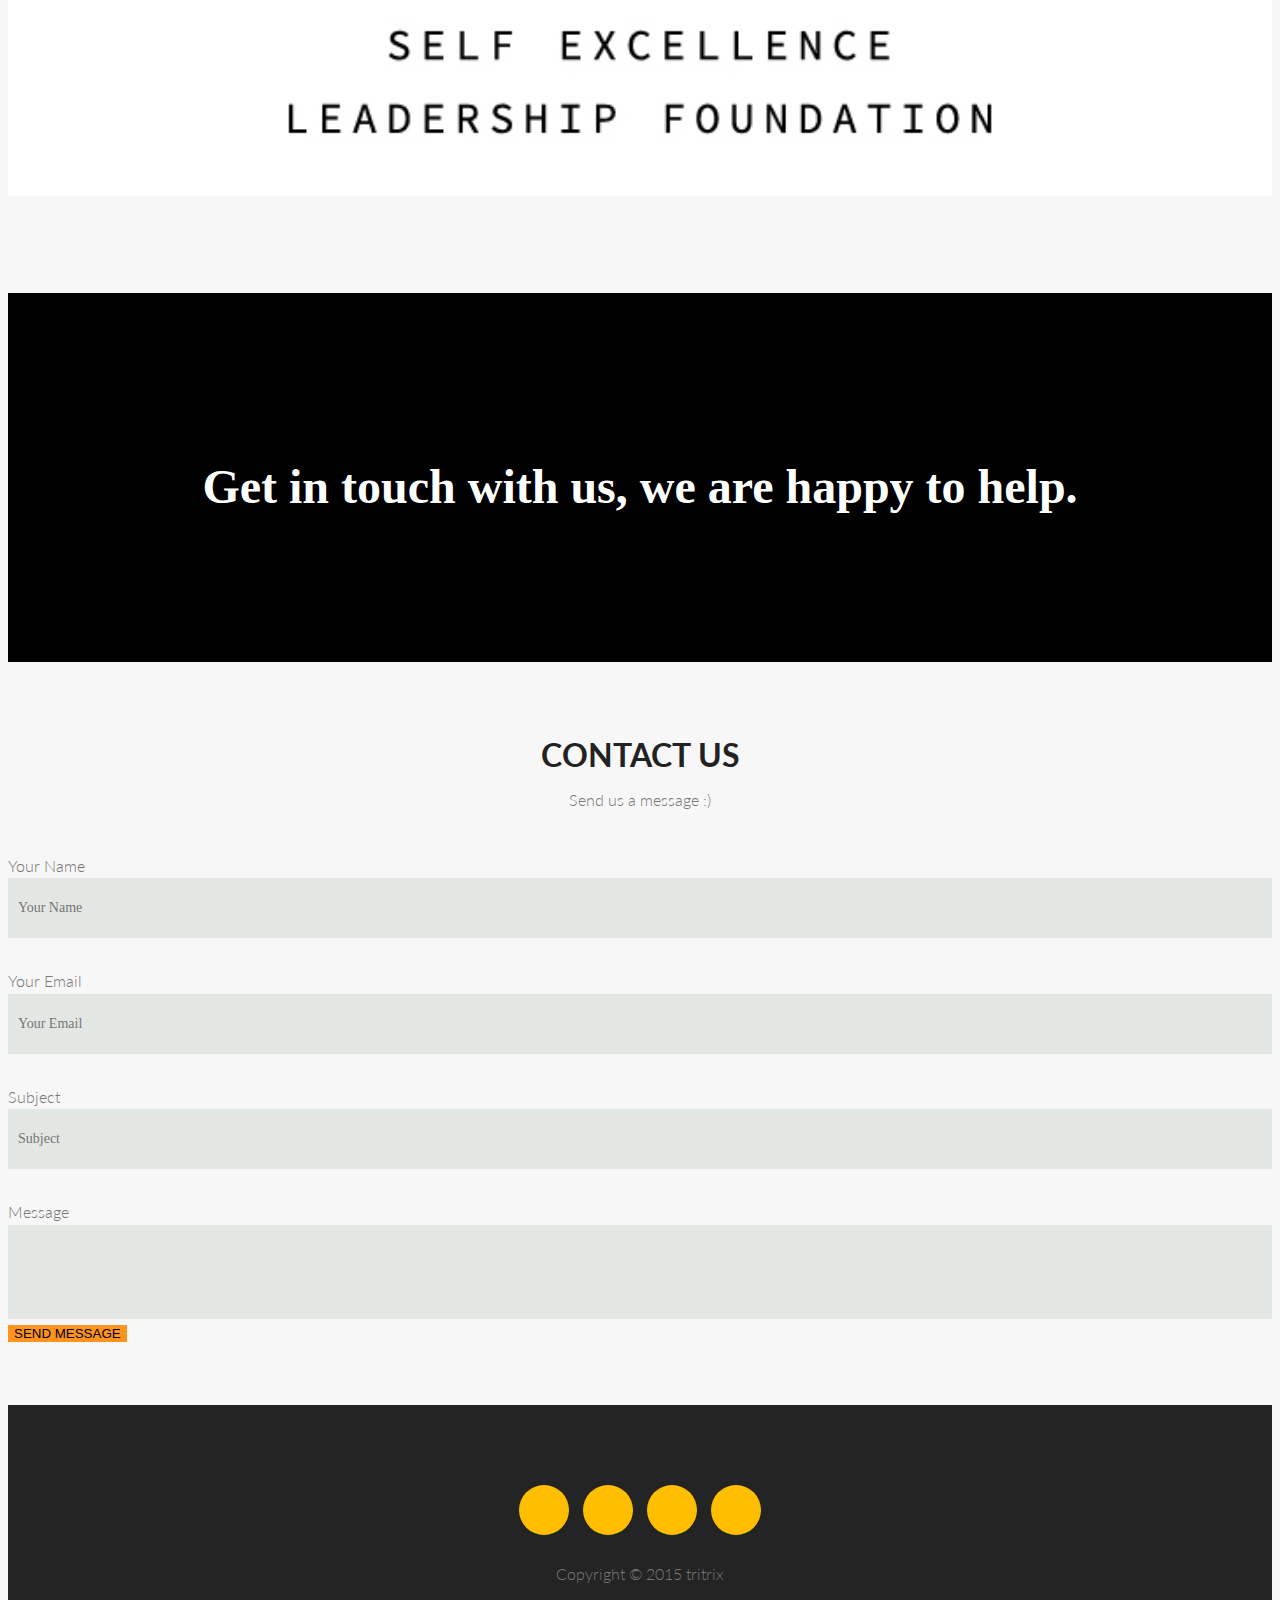
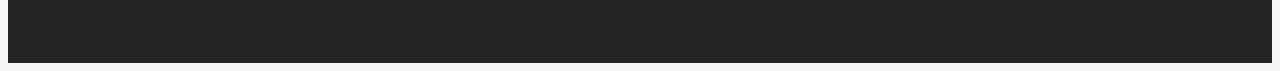
==== commit 3e09c762: "Fixed dummy text and Ga portfolio images" ====
--- a/index.html
+++ b/index.html
@@ -36,9 +36,8 @@
 				</div>
 				<div class="navbar-collapse collapse">
 					<ul class="nav navbar-nav" data-0="margin-top:27px;" data-300="margin-top:5px;">
-						<li class="active"><a href="#featured">Home</a></li>
-						<li><a href="#section-about">About</a></li>
-						<li><a href="#">Blog</a></li>
+						<li class="active"><a href="#section-featured">Home</a></li>
+						<li><a href="#section-about">Team</a></li>
 						<li><a href="#section-works">Portfolio</a></li>
 						<li><a href="#section-contact">Contact</a></li>
 					</ul>
@@ -46,13 +45,13 @@
 			</div>
 		</div>
 
-		<section class="featured">
+		<section id="section-featured" class="featured">
 			<div class="container"> 
 				<div class="row mar-bot40">
 					<div class="col-md-6 col-md-offset-3">
 						
 						<div class="align-center">
-							<img src="/img/" alt="">
+							<img src="img/circle%20hexa.png" alt="" class="fa-spin" style="width:150px; padding:10px;">
 							<h2 class="slogan">Welcome to tritrix</h2>
 							<p>
 							We love what we do so we do it best, we love building experiences and not just websites.
@@ -80,16 +79,16 @@
 					
 				<div class="col-lg-4" >
 					<div class="align-center">
-						<i class="fa fa-terminal fa-5x mar-bot20"></i>
-						<h4 class="text-bold">Hybrid Mobile Applications</h4>
-						<p>Building hybrid applications is just plain Awesome, we do web applications to mobile conversions and build standalone hybrid apps to suit your needs.
+						<i class="fa fa-paint-brush fa-5x mar-bot20"></i>
+						<h4 class="text-bold">Design</h4>
+						<p>Creativity is the key, to tell your story and be remembered.
 						</p>
 					</div>
 				</div>
 			
 				<div class="col-lg-4" >
 					<div class="align-center">
-						<i class="fa fa-bolt fa-5x mar-bot20"></i>
+						<i class="fa fa-globe fa-5x mar-bot20"></i>
 						<h4 class="text-bold">Websites</h4>
 						<p>A website is an expression of yourself and the services you provide to the world, and we beleive we are awsome at it.
 						</p>
@@ -102,26 +101,69 @@
 		</section>
 			
 		<!-- spacer section:testimonial -->
-		<section id="testimonials" class="section" data-stellar-background-ratio="0.5">
-		<div class="container">
-			<div class="row">				
-					<div class="col-lg-12">
-							<div class="align-center">
-										<div class="testimonial pad-top40 pad-bot40 clearfix">
-											<h5>
-												Choose a job you love, and you will never have to work a day in your life.
-
-											</h5>
-											<br/>
-											<span class="author">&mdash; Confucius </span>
-										</div>
-
-								</div>
-							</div>
-					</div>
+		<section id="testimonials"  style="margin:0px" data-stellar-background-ratio="0.5">
+
+			<div class="row" >
+					
+
+					<div class="col-lg-2 col-md-4 col-sm-6 col-xs-6 ">
+                       
+
+					    <div class="hexagon">
+  <center style="padding:60px;"><h1 class="color-white">AngularJS</h1></center>
+
+</div>
+                
+					</div>
+
+					<div class="col-lg-2 col-md-4 col-sm-6 col-xs-6">
+
+					    <div class="hexagon">
+  <center style="padding:60px;"><h1 class="color-white">Cordova</h1></center>
+
+</div>
+					</div>
+
+					<div class="col-lg-2 col-md-4 col-sm-6 col-xs-6">
+
+					    <div class="hexagon">
+  <center style="padding:60px;"><h1 class="color-white">PHP</h1></center>
+
+</div>
+					</div>
+
+					<div class="col-lg-2 col-md-4 col-sm-6 col-xs-6">
+
+					    <div class="hexagon">
+  <center style="padding:60px;"><h1 class="color-white">CSS</h1></center>
+
+</div>
+					</div>
+
+					<div class="col-lg-2 col-md-4 col-sm-6 col-xs-6">
+
+					    <div class="hexagon">
+  <center style="padding:60px;"><h1 class="color-white">Ionic</h1></center>
+
+</div>
+					</div>
+
+					<div class="col-lg-2 col-md-4 col-sm-6 col-xs-6">
+
+					    <div class="hexagon">
+  <center style="padding:60px;"><h1 class="color-white">MongoDB</h1></center>
+
+</div>
+					</div>
+
+
+
+<!--					start hex row-->
+  							
+            </div>
 				
-			</div>	
-		</div>	
+
+
 		</section>
 			
 		<!-- about -->
@@ -142,7 +184,7 @@
 							<div class="team-member">
 								<figure class="member-photo"><img src="img/team/tritrix_team-01.png" alt="" /></figure>
 								<div class="team-detail">
-									<h4>Arun Kumar Nagaraju</h4>
+									<h4>Arunkumar Nagaraju</h4>
 									<span>Backend Architect</span>
 									</div>
 							</div>
@@ -151,7 +193,7 @@
 							<div class="team-member">
 								<figure class="member-photo"><img src="img/team/tritrix_team-02.png" alt="" /></figure>
 								<div class="team-detail">
-									<h4>Ganesh Renganath</h4>
+									<h4>Ganesh Renganathan</h4>
 									<span>Frontend Architect</span>
 									
 								</div>
@@ -159,7 +201,7 @@
 						</div>
 						<div class="col-md-4">
 							<div class="team-member">
-								<figure class="member-photo"><img src="img/team/tritrix_team-03.png" alt="" /></figure>
+								<figure class="member-photo"><img src="img/team/tritrix_team-03.png" alt="" style="width:200px; height:200px;"/></figure>
 								<div class="team-detail">
 								<h4>Sunjoy Prabakaran</h4>
 									<span>User Interface & Experience</span>
@@ -352,8 +394,8 @@
     </section>
     <section id="parallax2" class="section parallax" data-stellar-background-ratio="0.5">
         <div class="align-center pad-top40 pad-bot40">
-            <blockquote class="bigquote color-white">Indoctum accusamus comprehensam</blockquote>
-            <p class="color-white">Bootstraptaste</p>
+            <blockquote class="bigquote color-white">Get in touch with us, we are happy to help.</blockquote>
+
         </div>
     </section>
 
@@ -365,7 +407,7 @@
                 <div class="col-md-offset-3 col-md-6">
                     <div class="section-header">
                         <h2 class="section-heading animated" data-animation="bounceInUp">Contact us</h2>
-                        <p>Neque porro quisquam est, qui dolorem ipsum quia dolor sit amet consectetur, adipisci velit, sed quia non numquam.</p>
+                        <p>Send us a message :) </p>
                     </div>
                 </div>
             </div>
@@ -407,18 +449,13 @@
 
         </div>
     </section>
-    <!-- map -->
-    <section id="section-map" class="clearfix">
-        <div id="map"></div>
-    </section>
 
     <section id="footer" class="section footer">
         <div class="container">
             <div class="row animated opacity mar-bot20" data-andown="fadeIn" data-animation="animation">
                 <div class="col-sm-12 align-center">
                     <ul class="social-network social-circle">
-                        <li><a href="#" class="icoRss" title="Rss"><i class="fa fa-rss"></i></a>
-                        </li>
+
                         <li><a href="#" class="icoFacebook" title="Facebook"><i class="fa fa-facebook"></i></a>
                         </li>
                         <li><a href="#" class="icoTwitter" title="Twitter"><i class="fa fa-twitter"></i></a>
--- a/css/style.css
+++ b/css/style.css
@@ -0,0 +1,1229 @@
+/* ==== Google font ==== */
+@import url('http://fonts.googleapis.com/css?family=Lato:400,300,700,900');
+/* === fontawesome === */
+@import url('font-awesome.css');
+/* ==== overwrite bootstrap standard ==== */
+@import url('overwrite.css');
+@import url('animate.css');
+/*==========================================================================
+  General
+  ========================================================================== */
+body {
+	color:#777;
+	background: #f7f7f7;
+	font-size: 16px;
+	line-height: 1.6em;
+	font-weight: 300;
+	text-shadow: none;
+}
+
+.clear {
+	clear: both;
+}
+
+body, h1, h2, h3, h4, h5, h6, .h1, .h2, .h3, .h4, .h5, .h6 {
+	font-family: 'Lato', sans-serif;
+}
+h1, h2, h3, h4, h5, h6 {
+	color:#222;
+}
+
+h1,h2,h3,h4,h5,h6 {
+	font-style: normal;
+	margin: 0 0 20px 0;
+}
+h1 { font-size: 40px; line-height: 30px; }
+h2 { font-size: 32px; }
+h3 { font-size: 24px; }
+h4 { font-size: 18px; }
+h5 { font-size: 16px; }
+.txt-light { font-weight: 300; }
+.txt-regular { font-weight: 400; }
+.txt-bold { font-weight: 700; }
+.txt-uppercase { text-transform: uppercase; }
+
+blockquote {
+	font-family: Georgia, serif;
+}
+
+blockquote.bigquote {
+	border: none;
+	font-size: 48px;
+	font-weight: 700;
+	line-height: 1.1em;
+}
+
+.text-bold {
+	font-weight: 900;
+}
+
+article,aside,details,figcaption,figure,footer,header,hgroup,menu,nav,section {
+	display: block;
+}
+
+
+small {
+	font-size: 70%;
+	font-weight: 100;
+}
+
+a:hover {
+	text-decoration: none;
+}
+
+:focus {
+	outline: none;
+}
+
+.color-white.txt-shadow {
+	text-shadow: 1px 1px 0 rgba(0, 0, 0, 0.2);
+}
+
+.t-uppercase {
+	text-transform: uppercase;
+}
+
+/*==========================================================================
+  Misc & Adjust 
+ ========================================================================== */
+.row {
+	z-index: 9999;
+}
+
+.big {
+	font-size: 20pt;
+	font-weight: 300;
+}
+
+
+.blink:hover {
+	opacity: 0.9;
+}
+
+.half-offset {
+	margin-bottom: 75px !important;
+}
+
+.no-offset {
+	margin: 0 !important;
+	padding: 0;
+}
+
+.content,.container {
+	overflow: hidden;
+}
+
+.trans {
+	border: 0 !important;
+	background: 0 !important;
+	box-shadow: none !important;
+	-webkit-box-shadow: none !important;
+}
+
+.nobg {
+	background: 0;
+	border: 0;
+}
+
+.noborder {
+	border: 0 !important;
+}
+
+.color-white {
+	color: #fff;
+}
+
+.theme-bg {
+	background-color: #ff7701 !important;
+}
+
+.normalize-font-top {
+	padding-top: 25px;
+}
+
+
+
+/* --- float --- */
+.float-left {
+	float: left;
+}
+
+.float-right {
+	float: right;
+}
+
+/* --- align --- */
+.align-left {
+	text-align: left;
+}
+.align-right {
+	text-align: right;
+}
+.align-center {
+	text-align: center;
+}
+
+/* ---- padding ---- */
+/* top */
+.pad-top0 {
+	padding-top: 0;
+}
+.pad-top5 {
+	padding-top: 5px;
+}
+
+.pad-top10 {
+	padding-top: 10px;
+}
+
+.pad-top15 {
+	padding-top: 15px;
+}
+.pad-top20 {
+	padding-top: 20px;
+}
+.pad-top25 {
+	padding-top: 25px;
+}
+.pad-top30 {
+	padding-top: 30px;
+}
+.pad-top35 {
+	padding-top: 35px;
+}
+.pad-top40 {
+	padding-top: 40px;
+}
+/* bottom */
+.pad-bot0 {
+	padding-bottom: 0;
+}
+.pad-bot5 {
+	padding-bottom: 5px;
+}
+
+.pad-bot10 {
+	padding-bottom: 10px;
+}
+
+.pad-bot15 {
+	padding-bottom: 15px;
+}
+.pad-bot20 {
+	padding-bottom: 20px;
+}
+.pad-bot25 {
+	padding-bottom: 25px;
+}
+.pad-bot30 {
+	padding-bottom: 30px;
+}
+.pad-bot35 {
+	padding-bottom: 35px;
+}
+.pad-bot40 {
+	padding-bottom: 40px;
+}
+
+
+/* ---- margin --- */
+.mar-left5 { margin-left: 5px; }
+.mar-left10 { margin-left: 10px; }
+.mar-left15 { margin-left: 15px; }
+.mar-left20 { margin-left: 20px; }
+.mar-left25 { margin-left: 25px; }
+.mar-left30 { margin-left: 30px; }
+
+.mar-right5 { margin-right: 5px; }
+.mar-right10 { margin-right: 10px; }
+.mar-right15 { margin-right: 15px; }
+.mar-right20 { margin-right: 20px; }
+.mar-right25 { margin-right: 25px; }
+.mar-right30 { margin-right: 30px; }
+
+/* top */
+.mar-top0 {
+	margin-top: 0;
+}
+.mar-top5 {
+	margin-top: 5px;
+}
+
+.mar-top10 {
+	margin-top: 10px;
+}
+
+.mar-top15 {
+	margin-top: 15px;
+}
+.mar-top20 {
+	margin-top: 20px;
+}
+.mar-top25 {
+	margin-top: 25px;
+}
+.mar-top30 {
+	margin-top: 30px;
+}
+.mar-top35 {
+	margin-top: 35px;
+}
+.mar-top40 {
+	margin-top: 40px;
+}
+
+
+/* bottom */
+.mar-bot0 {
+	margin-bottom: 0;
+}
+.mar-bot5 {
+	margin-bottom: 5px;
+}
+
+.mar-bot10 {
+	margin-bottom: 10px;
+}
+
+.mar-bot15 {
+	margin-bottom: 15px;
+}
+.mar-bot20 {
+	margin-bottom: 20px;
+}
+.mar-bot25 {
+	margin-bottom: 25px;
+}
+.mar-bot30 {
+	margin-bottom: 30px;
+}
+.mar-bot35 {
+	margin-bottom: 35px;
+}
+.mar-bot40 {
+	margin-bottom: 40px;
+}
+
+
+/*===========================
+  --- Sections ----
+=========================== */
+
+section.section {
+	margin:0;
+	padding: 80px 0 60px 0;
+}
+
+.bg-white {
+	background-color: #fff;
+}
+
+/* --- section heading --- */
+.section-header {
+	text-align: center;
+}
+.section-header h2.section-heading {
+	text-transform: uppercase;
+	font-weight: 700;
+}
+
+/* ==========================
+ --- Parallax ---
+============================= */
+
+#parallax1{	
+	background-image: url(../img/parallax/img1.jpg);
+}
+#parallax2{	
+	background-color: #000;
+}
+#testimonials{	
+	background-color: #000;
+}
+/*===========================
+  --- Header & menu ----
+=========================== */
+.navbar {
+	line-height: 100px;
+	height: 100px;
+	background-color: rgba(0,0,0,0.3);
+	display: block;
+	vertical-align: middle;
+	text-align: center;
+	margin-bottom: 0;
+	padding-bottom:0;
+}
+
+.navbar .navbar-collapse {
+	margin-bottom: 0;
+	padding-bottom:0;
+}
+
+.nav li {
+	height: 100%;
+	line-height: 100%;
+	margin-bottom: 0;
+	padding-bottom:0;
+}
+
+.nav>li>a {
+	display: table-cell;
+	height: 100%;
+	line-height: 100%;
+	vertical-align: middle;
+	color: #fff;
+	font-weight: 700;
+	font-size: 13px;
+	letter-spacing: .1em;
+	text-transform: uppercase;
+}
+
+.nav>li>a:hover {
+	color: #fff;
+	background: none;
+}
+
+.navbar-nav {
+	float: right;
+	margin-bottom: 0;
+	padding-bottom:0;	
+}
+
+.navbar .navbar-nav > .active > a {
+	color: #fff;
+}
+.navbar .navbar-nav > .active > a {
+	padding-bottom: 22px;
+}
+
+h1 a.navbar-brand {
+	font-size: 24px;
+	color: #fff;
+	font-weight: 900;
+	text-shadow: none;
+}
+
+.navbar-brand {
+	padding: 0;
+	display: table-cell;
+	vertical-align: middle;
+	line-height: 90px;
+}
+
+.navbar-brand img {
+	vertical-align: middle;
+}
+
+.navbar-toggle {
+	padding: 0;
+	margin: 0;
+	width: 80px;
+}
+
+.navbar-collapse.in {
+	margin-top: -5px !important;
+}
+
+
+
+/*===========================
+  --- Featured section ----
+=========================== */
+
+section.featured {
+	padding: 200px 0 60px;
+	background: #ffbf00;
+	color: #fdfdfd;
+}
+
+section.featured h2.slogan {
+	color: #fff;
+	font-size: 48px;
+	font-weight: 900;
+}
+  
+ /* inner heading */
+section.featured.inner {
+	background: #eee;
+	padding: 150px 0 50px;
+}
+  
+  
+/* --- Flexslider --- */
+.flexslider {
+	margin: 0;
+	background: 0;
+	border: 0;
+	box-shadow: none;
+	-webkit-box-shadow: none;
+}
+
+.flex-control-paging li a {
+	width: 8px;
+	height: 8px;
+}
+
+.flex-control-paging li a.flex-active {
+	background: #fff;
+}
+
+.flex-control-nav {
+	bottom: -25px;
+}
+
+.flexslider .slides img {
+	width: auto;
+	display: inline;
+}
+
+.flex-direction-nav a {
+	display: block;
+	width: 50px;
+	height: 98px;
+	margin: -29px -20px 0;
+	position: absolute;
+	top: 30%;
+	z-index: 10;
+	overflow: hidden;
+	opacity: 0;
+	cursor: pointer;
+	color: rgba(0,0,0,0.8);
+	text-shadow: 1px 1px 0 rgba(255,255,255,0.3);
+	-webkit-transition: all .3s ease;
+	-moz-transition: all .3s ease;
+	transition: all .3s ease;
+}
+
+.flex-direction-nav .flex-next {
+	right: -70px;
+	background: url(../img/arrow_large_right.png) no-repeat top left;
+}
+
+.flex-direction-nav .flex-prev {
+	left: -70px;
+	background: url(../img/arrow_large_left.png) no-repeat top left;
+}
+
+.flex-direction-nav a.flex-next:before {
+	content: none !important;
+}
+
+/* removing default arrows */
+.flex-direction-nav a:before {
+	content: none !important;
+}
+
+/* --- Revolution slider --- */
+
+.featured .fullwidthbanner ul {
+	list-style: none;
+	padding:0;
+}
+
+.tp-rightarrow.large {
+	margin-left: 0;
+}
+
+.tp-leftarrow.default {
+	width: 49px !important;
+	height: 98px !important;
+	background: url(../img/arrow_small_left.png) no-Repeat top left;
+}
+
+.tp-rightarrow.default {
+	width: 49px !important;
+	height: 98px !important;
+	background: url(../img/arrow_small_right.png) no-Repeat top left;
+}
+
+.fullwidthbanner-container {
+	padding-top: 100px;
+	width: 100% !important;
+	position: relative;
+	padding: 0;
+	max-height: 650px !important;
+	overflow: hidden;
+}
+
+.fullwidthbanner {
+	height: 650px;
+}
+
+.tp-bullets.simplebullets.round .bullet {
+	background: url(../img/bullets-new.png) no-repeat top left;
+}  
+
+.tp-caption.large_bold_white {
+	font-size:60px;
+	line-height:60px;
+	font-weight:800;
+	font-family:"Open Sans";
+	color: #fff;
+	text-decoration:none;
+	background-color:transparent;
+	text-shadow:none;
+	margin:0px;
+	padding:1px 4px 0px;
+	border-width:0px;
+	border-color:rgb(255, 214, 88);
+	border-style:none;
+}
+.tp-caption.small_thin_white {
+	font-size:18px;
+	line-height:26px;
+	font-weight:300;
+	font-family:"Open Sans";
+	color: #fff;
+	text-decoration:none;
+	background-color:transparent;
+	padding:1px 4px 0px;
+	text-shadow:none;
+	margin:0px;
+	border-width:0px;
+	border-color:rgb(255, 214, 88);
+	border-style:none;
+}
+
+
+.fullwidthbanner a.btn {
+	color: #fff;
+}
+
+/*==========================
+About
+=========================== */
+
+
+
+.member-photo {
+	box-sizing:border-box;
+	-webkit-border-radius:50%;
+		-moz-border-radius:50%;
+			border-radius:50%;	
+	margin: 0 0 20px 0;
+}
+.member-photo img {
+	-webkit-border-radius:50%;
+		-moz-border-radius:50%;
+			border-radius:50%;	
+}
+
+.team-detail h4 {
+	font-weight: 700;
+}
+
+
+/*===========================
+  Portfolio
+============================ */
+nav#filter a {
+	background-color: #EEE;
+	color:#555;
+}
+nav#filter a:hover, nav#filter a.current {
+	background-color: #44BCDD;
+	color:#fff;
+}
+
+/* ------- */
+
+.isotopeWrapper article{
+    margin-bottom: 30px;
+}
+
+#portfolio img  {
+	width:100%;
+}
+
+#portfolio article p {
+	margin-bottom:1.45em;/*set next row on the baseline*/
+}
+nav#filter {
+	margin-bottom:1.5em;
+}
+
+nav#filter li {
+	display:inline-block;
+	margin:0 0 0 5px;
+}
+nav#filter a {
+	padding: 4px 12px;
+	line-height: 20px;
+	text-decoration: none;
+}
+
+
+.portfolio-items article img {width:100%;} 
+
+.portfolio-item {
+	display: block;
+	position: relative;
+	-webkit-transition: all 0.2s ease-in-out;
+	-moz-transition: all 0.2s ease-in-out;
+	-o-transition: all 0.2s ease-in-out;
+	transition: all 0.2s ease-in-out;
+}
+.portfolio-item img {
+	-webkit-transition: all 300ms linear;
+	-moz-transition: all 300ms linear;
+	-o-transition: all 300ms linear;
+	-ms-transition: all 300ms linear;
+	transition: all 300ms linear;
+
+}
+.portfolio-item .portfolio-desc {
+    display: block;
+    opacity: 0;
+    position: absolute;
+    width: 100%;
+	left: 0;
+	top: 0;
+	color: rgba(220, 220, 220);
+}
+
+
+.portfolio-item:hover .portfolio-desc {
+	padding-top: 20%;
+	height: 100%;
+    transition: all 200ms ease-in-out 0s;
+	opacity: 1;
+}
+
+.portfolio-item .portfolio-desc a {
+	color: #fff;
+}
+.portfolio-item .portfolio-desc a:hover {
+	/*text-shadow: 2px 2px 1px rgba(0, 0, 0, 0.7);*/
+	text-decoration: none;
+}
+.portfolio-item .portfolio-desc .folio-info {
+	top:-20px;
+	padding: 30px;
+	height: 0;
+    opacity: 0;
+    position: relative;
+}
+
+.portfolio-item:hover .folio-info{
+	height: 100%;
+    opacity: 1;
+    transition: all 500ms ease-in-out 0s;
+	top:5px;
+}
+
+
+
+.portfolio-item .portfolio-desc .folio-info h5 {
+	text-transform: uppercase;
+}
+.portfolio-item .portfolio-desc .folio-info p {
+	color: #ffffff;
+	font-size: 12px;
+}
+
+
+/*===========================
+  --- Testimonial ----
+=========================== */
+#testimonals {
+	padding-top: 20px;
+	padding-bottom:40px;
+	position:relative;
+	margin-top:50px;
+}
+.testimonial i {
+	color: #fff;
+}
+.testimonial span.author {
+	color: #fff;
+	font-weight: 700;
+}
+
+.testimonial h5 {
+	color: #fff;
+	font-size: 18px;
+	font-family: Georgia, sans-serif;
+	line-height: 1.5em;
+}	
+
+/*===========================
+  --- Contact ----
+=========================== */
+
+.validation {
+	display:none;
+	margin: 0 0 20px;
+	font-weight:400;
+	font-size:13px;
+}
+
+#sendmessage {
+	border:1px solid #fff;
+	display:none;
+	text-align:center;
+	padding:15px 12px 15px;
+	margin:10px 0;
+	font-weight:600;
+	margin-bottom:30px;
+}
+
+#sendmessage.show,.show  {
+	display:block;
+}
+
+#contact-form {
+	position: relative;
+	z-index: 999;
+}
+
+#contact-form input[type=text],#contact-form input[type=email], .contactForm textarea {
+	width: 100%;
+	background: rgba(227, 231, 228, 1);
+	font-family: 'Open Sans', sans serif;
+	border: 0;
+	font-size:14px;
+	text-align: left;
+	vertical-align: middle;
+	padding:0 10px;
+}
+#contact-form input[type=text]:focus,#contact-form input[type=email]:focus, .contactForm textarea:focus {
+	background: rgba(101, 106, 100, 1);
+	color: #eff1ef;
+	box-shadow: none;
+	-moz-box-shadow: none;
+	-webkit-box-shadow: none;
+	transition: background 0.25 ease-in;
+	-moz-transition: background 0.25 ease-in;
+	-webkit-transition: background 0.25 ease-in;
+}
+#contact-form input[type=text],#contact-form input[type=email] {
+	height: 60px;
+	margin-bottom:30px;
+}
+#contact-form input[type=submit] {
+	color: #fff;
+	width: 185px;
+	height: 60px;
+	text-shadow: none;
+	font-size: 14px;
+	padding:0.5em;
+	letter-spacing: 0.05em;
+	margin: 0 0 20px 0;
+	display: block;
+	border: 0;
+	text-transform: none;
+	border-radius: 0;
+	-moz-border-radius: 0;
+	-webkit-border-radius: 0;
+	box-shadow: none;
+	-moz-box-shadow: none;
+	-webkit-box-shadow: none;
+}
+#contact-form input[type=submit]:hover, #contact-form input[type=submit]:active {
+	background: #43413e !important;
+}
+#contact-form textarea {
+	padding-top: 1em;
+}
+
+textarea.form-control {
+  -webkit-border-radius: 0;
+     -moz-border-radius: 0;
+          border-radius: 0;
+}
+
+div.cform-response-output {
+	max-width: 60%;
+	text-align: center;
+	margin-left: 40% !important;
+	margin-top: 0.5em !important;
+	padding: 0.5em !important;
+	border-radius: 4px;
+	-moz-border-radius: 4px;
+	-webkit-border-radius: 4px;
+}
+.cform-not-valid-tip {
+	color: #888;
+	border: 1px dotted #ad3729 !important;
+	width: 100% !important;
+	left: 0 !important;
+	padding: 0.5em !important;
+	font-family: 'Open Sans', sans-serif;
+	box-sizing: border-box;
+	-moz-box-sizing: border-box;
+	-webkit-box-sizing: border-box;
+	border-radius: 4px;
+	-moz-border-radius: 4px;
+	-webkit-border-radius: 4px;
+}
+
+/* google map */
+#map {
+	height: 500px;
+}
+
+
+/*====================
+  Clients
+==================== */
+#clients img {
+	opacity: 0.7;
+}
+
+#clients img:hover {
+	opacity: 1;
+}
+
+
+/*=========================
+  Footer
+ ================= */
+
+section#footer {
+	background: #242424;
+	margin: 0;
+}
+
+section#footer .copyright {
+	text-align: center;
+}
+
+/* footer social icons */
+ul.social-network {
+	list-style: none;
+	display: inline;
+	margin-left:0 !important;
+	padding: 0;
+}
+ul.social-network li {
+	display: inline;
+	margin: 0 5px;
+}
+
+/* footer menu */
+ul.footer-menu {
+	list-style: none;
+	display: inline;
+	margin-left:0 !important;
+	padding: 0;
+}
+ul.footer-menu li {
+	display: inline;
+	margin: 0 5px;
+}
+
+a.scrollup{
+	height:32px;
+	width:32px;
+	color:#fff;
+	font-size:18px;
+	line-height:32px;
+	text-align:center;
+	text-decoration:none;
+	position:fixed;
+	bottom:10px;
+	right:10px;
+	z-index:9999;
+	opacity:0.5;
+}
+a.scrollup:hover{
+	opacity:1;
+	color:#fff;
+}
+
+/*===========================
+  --- Template Components ----
+=========================== */
+
+/* footer social icons */
+.social-network a.icoRss:hover {
+	background-color: #F56505;
+}
+.social-network a.icoFacebook:hover {
+	background-color:#3B5998;
+}
+.social-network a.icoTwitter:hover {
+	background-color:#33ccff;
+}
+.social-network a.icoGoogle:hover {
+	background-color:#BD3518;
+}
+.social-network a.icoVimeo:hover {
+	background-color:#0590B8;
+}
+.social-network a.icoLinkedin:hover {
+	background-color:#007bb7;
+}
+.social-network a.icoRss:hover i, .social-network a.icoFacebook:hover i, .social-network a.icoTwitter:hover i, 
+.social-network a.icoGoogle:hover i, .social-network a.icoVimeo:hover i, .social-network a.icoLinkedin:hover i {
+	color:#fff;
+}
+a.socialIcon:hover, .socialHoverClass {
+	color:#44BCDD;
+}
+
+.social-circle li a {
+	display:inline-block;
+	position:relative;
+	margin:0 auto 0 auto;
+	-moz-border-radius:50%;
+	-webkit-border-radius:50%;
+	border-radius:50%;
+	text-align:center;
+	width: 50px;
+	height: 50px;
+	font-size:20px;
+}
+.social-circle li i {
+	margin:0;
+	line-height:50px;
+	text-align: center;
+}
+
+.social-circle li a:hover i, .triggeredHover {
+	-moz-transform: rotate(360deg);
+	-webkit-transform: rotate(360deg);
+	-ms--transform: rotate(360deg);
+	transform: rotate(360deg);
+	-webkit-transition: all 0.2s;
+	-moz-transition: all 0.2s;
+	-o-transition: all 0.2s;
+	-ms-transition: all 0.2s;
+	transition: all 0.2s;
+}
+.social-circle i {
+	color: #fff;
+	-webkit-transition: all 0.8s;
+	-moz-transition: all 0.8s;
+	-o-transition: all 0.8s;
+	-ms-transition: all 0.8s;
+	transition: all 0.8s;
+}
+
+
+/* stats */
+.stats .icon {
+	margin: 0 0 20px 0;
+}
+
+.stats strong.number {
+	font-size: 38px;
+}
+
+.stats span.text {
+	font-weight: 700;
+	font-size: 24px;
+}
+
+/* buttons */
+.btn {
+	border: 0;
+}
+
+.btn.bold {
+	font-weight: 600;
+}
+
+.btn-cta {
+	color: #ffffff;
+	border-bottom: 4px solid;
+}
+.btn-cta:hover {
+	color: #ffffff;
+}
+
+.btn-cta {
+	border-bottom: 2px solid;
+}
+.btn-cta.btn-lg {
+	border-bottom: 4px solid;
+}
+
+
+
+/* ========================================
+Media queries
+========================================= */
+@media (min-width: 959px) and (max-width: 1199px) {
+	.navbar-nav {
+		margin-top: 20px;
+	}
+}
+
+@media only screen and (min-device-width : 979px) and (max-device-width : 1024px)  {
+
+	.navbar-nav {
+		margin-top: 20px;
+	}
+}
+
+
+@media only screen and (min-width: 768px) and (max-width: 959px) {
+
+	.navbar-nav {
+		margin-top: 20px;
+	}
+}
+@media (max-width: 767px) {
+
+	.navbar.navbar-fixed-top {
+		background-color:rgba(0,0,0,1);
+	}
+	.navbar .navbar-collapse ul.nav {
+		background-color: #444;
+		width: 100%;
+		float: none;
+		margin:0;
+		padding:0;
+	}
+	.navbar .navbar-collapse ul.nav li {
+		border-bottom: 1px solid #666;
+	}
+	section.featured {
+		padding-top: 80px;
+	}
+	
+	.team-member,.col-lg-4 {
+		margin-bottom: 30px;
+	}
+	
+	.stats .col-md-3 {
+		margin-bottom: 30px;
+	}
+}
+
+/*Custom Css*/
+
+/*
+#1 = 35A49C
+#2 = 79CDC0
+Tri_yellow =ffbf00
+Tri_yello_hover = ff931e
+*/
+a {
+	color: #ffbf00;
+}
+a:hover {
+	color: #ffbf00;
+}
+
+/* menu */
+.nav>li>a:hover {
+	color: #ff931e;
+}
+
+.navbar .navbar-nav > .active > a {
+	color: #ff931e;
+}
+
+/* flexslider */
+.flex-control-paging li a {
+	background: #ffbf00;
+}
+
+.flex-direction-nav a:hover{
+	background-color:#ffbf00;
+}
+
+.testimonial span.author a {
+	color: #ff931e;
+}
+
+/* --- icon box hover --- */
+.hi-icon-effect-5 .hi-icon {
+	color: #ffbf00;
+	box-shadow: 0 0 0 4px #ffbf00;
+}
+.no-touch .hi-icon-effect-5 .hi-icon:hover {
+	background: #ffbf00;
+	box-shadow: 0 0 0 8px  #ff931e;
+}
+
+
+/* portfolio */
+.portfolio-item .portfolio-desc {
+	background: #ffbf00;
+}
+
+/* btn */
+.btn-theme {
+  background: #ff931e;
+}
+.btn-theme:hover,.btn-theme:focus,.btn-theme:active{
+  background: #ffbf00;
+}
+.btn-cta,.btn-cta.btn-lg {
+  background: #ffbf00;
+  border-color: #ff931e;
+}
+
+.btn-cta:focus,.btn-cta:active{
+   border-color: #ffbf00;
+}
+
+/* contact */
+.validation {
+	color:#ffbf00;
+}
+
+/* footer */
+.social-circle li a {
+	background:#ffbf00;
+}
+
+a.scrollup{
+	background:#ffbf00;
+}
+
+
+/*Hex css*/
+
+ .hexagon {
+  position: relative;
+  width: 300px;
+  height: 180px;
+  background-color: #ffbf00;
+  margin: 60px 0;
+  margin-left:-20px;
+     font-family: inherit;
+
+  -webkit-transition-duration: 2s;
+   -webkit-transform: scale(0.5);
+      -moz-transition-duration: 2s;
+   -moz-transform: scale(0.5);
+      -ms-transition-duration: 2s;
+   -ms-transform: scale(0.5);
+
+}
+
+.hexagon:before,
+.hexagon:after {
+  content: "";
+  position: absolute;
+  width: 0;
+  border-left: 150px solid transparent;
+  border-right: 150px solid transparent;
+}
+
+.hexagon:before {
+  bottom: 100%;
+  border-bottom: 86.60px solid #ffbf00;
+}
+
+.hexagon:after {
+  top: 100%;
+  width: 0;
+  border-top: 86.60px solid #ffbf00;
+}
+
+.hexagon:hover {
+
+-webkit-transform: scale(0.6);
+-webkit-transition-duration: 2s;
+-moz-transform: scale(0.6);
+-moz-transition-duration: 2s;
+-ms-transform: scale(0.6);
+-ms-transition-duration: 2s;
+
+
+}
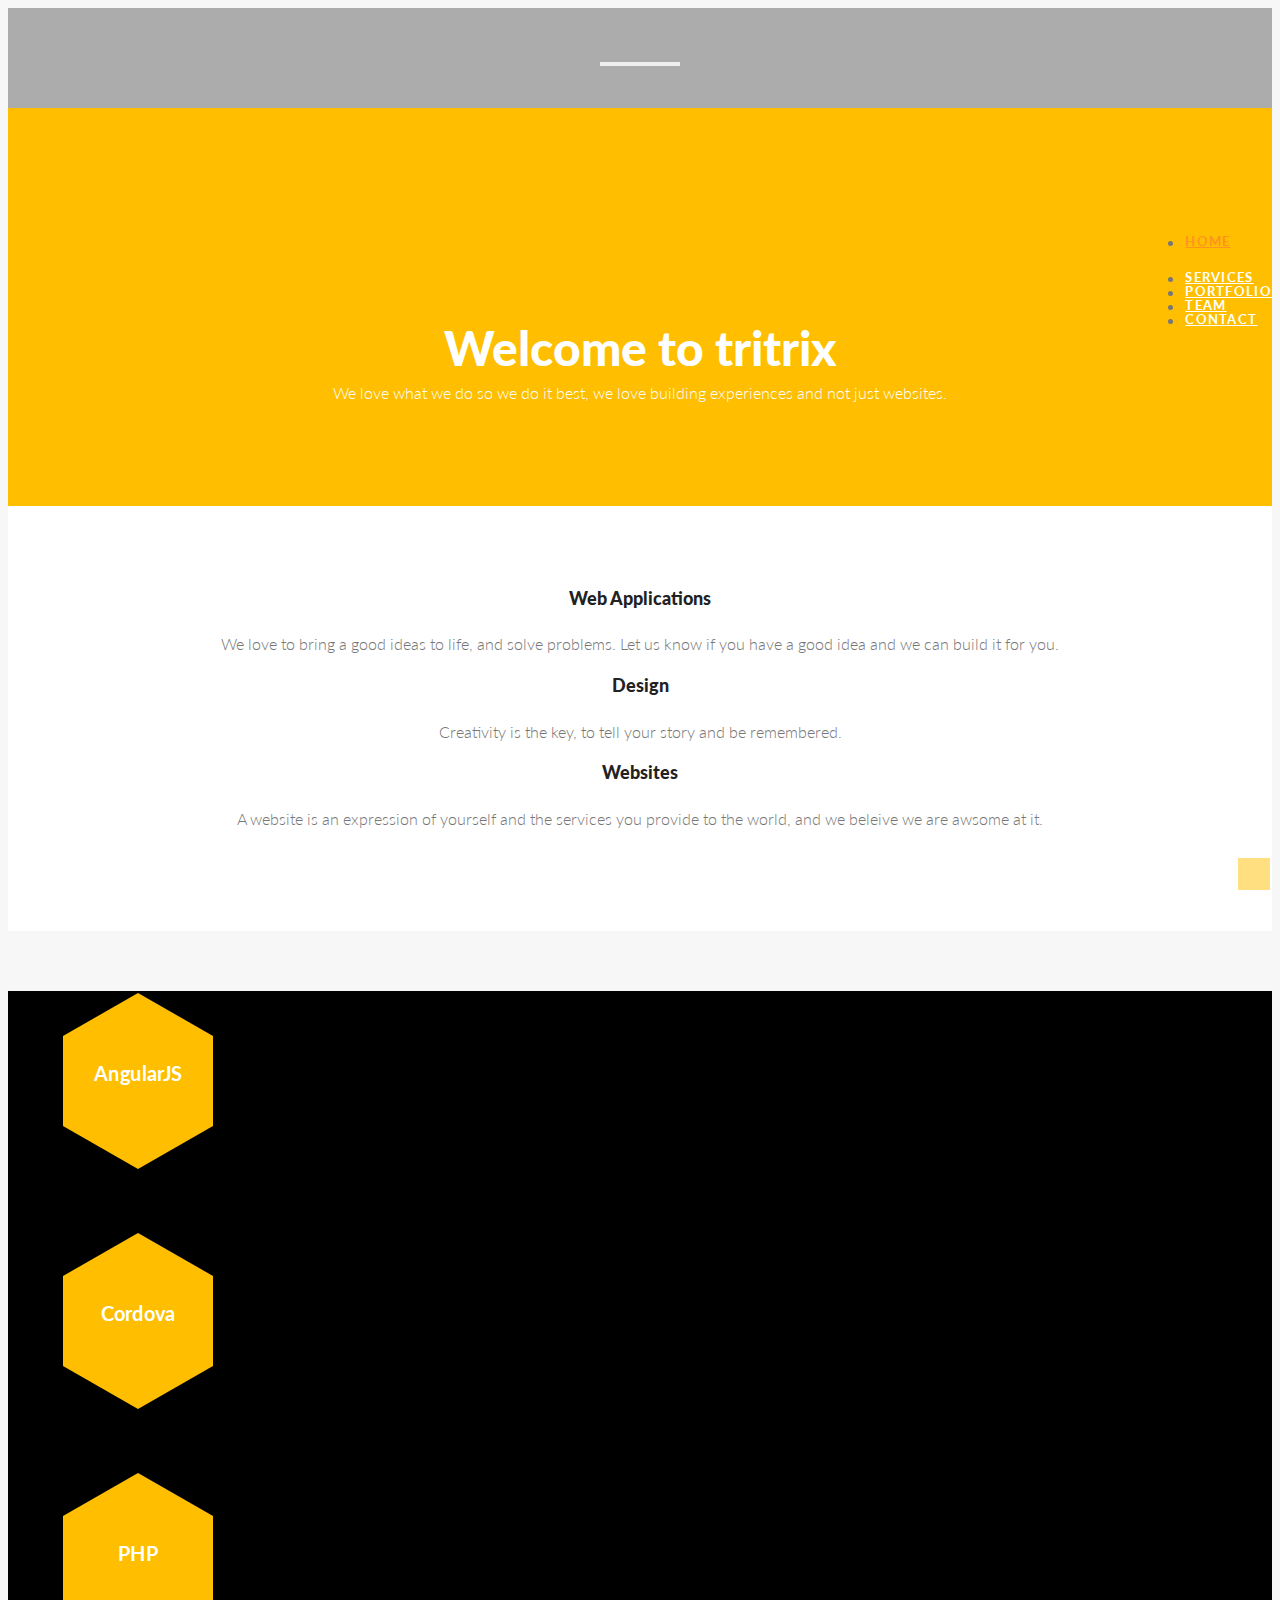
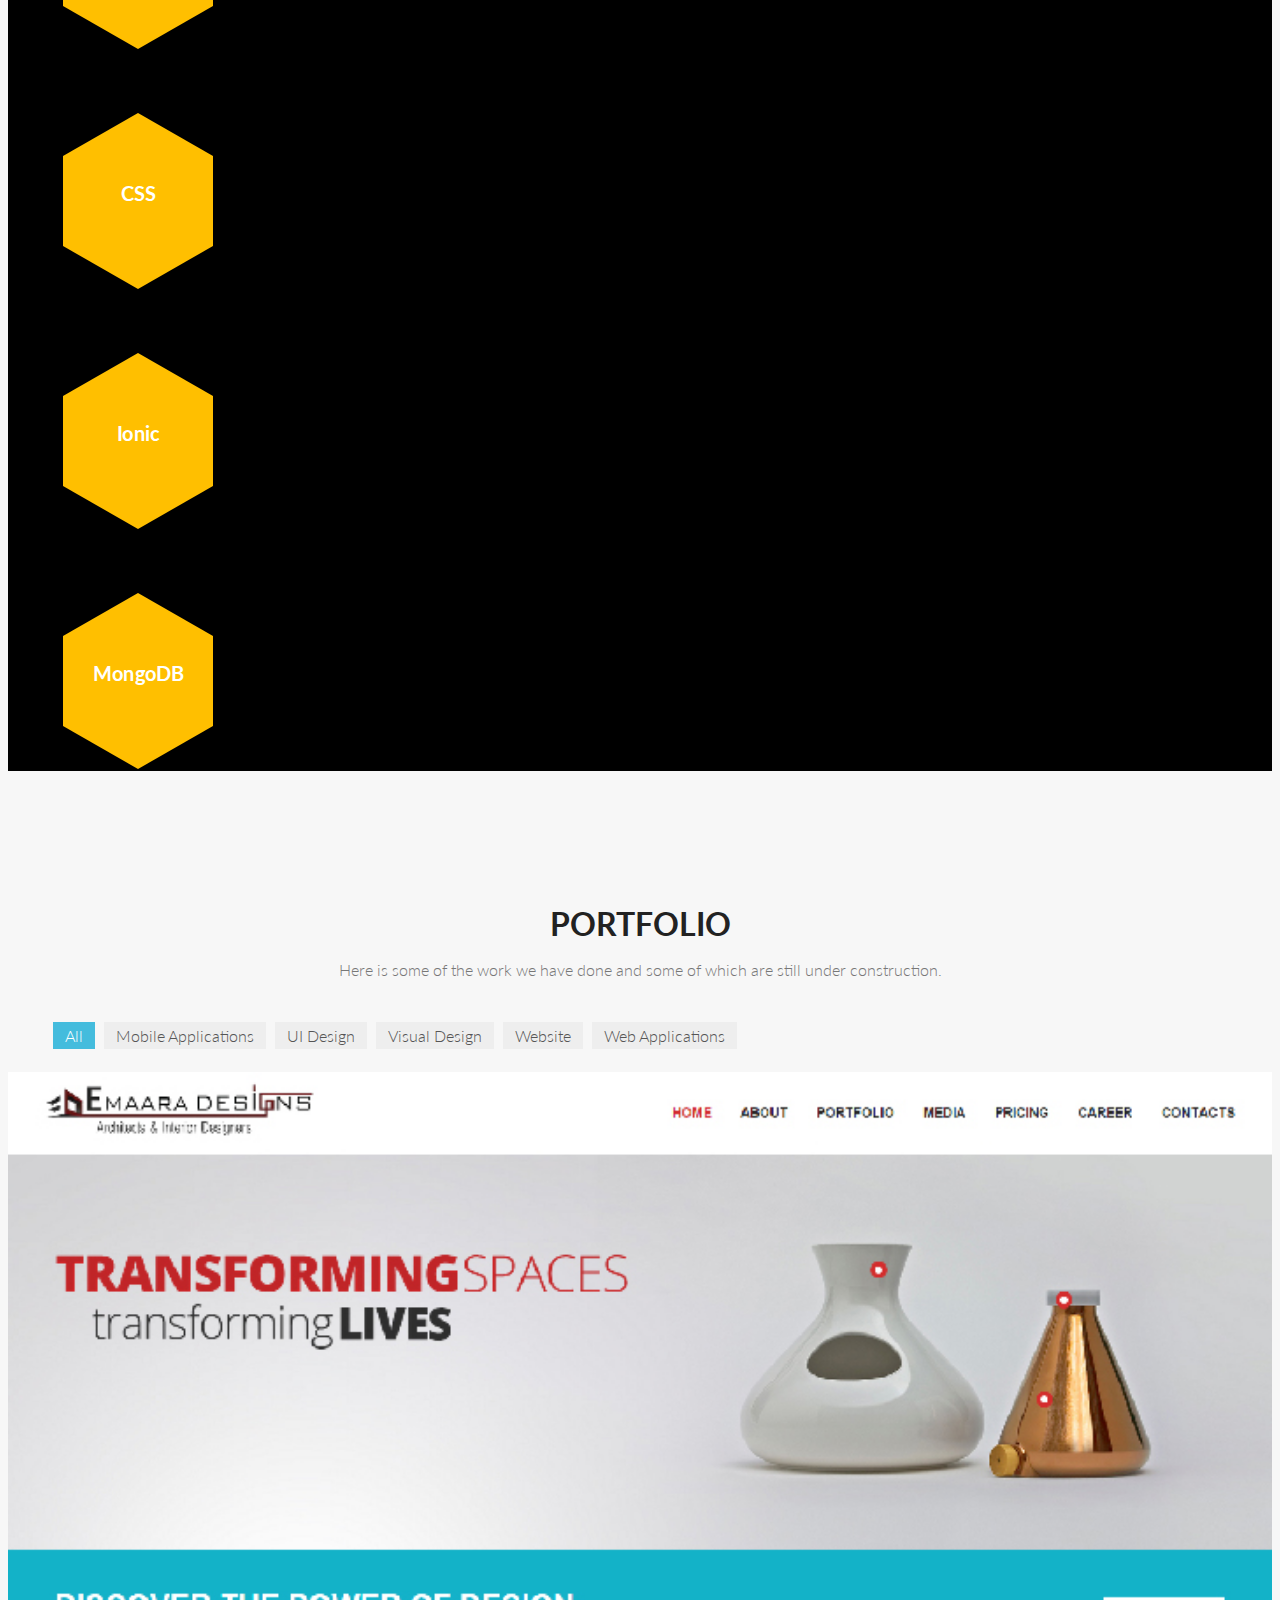
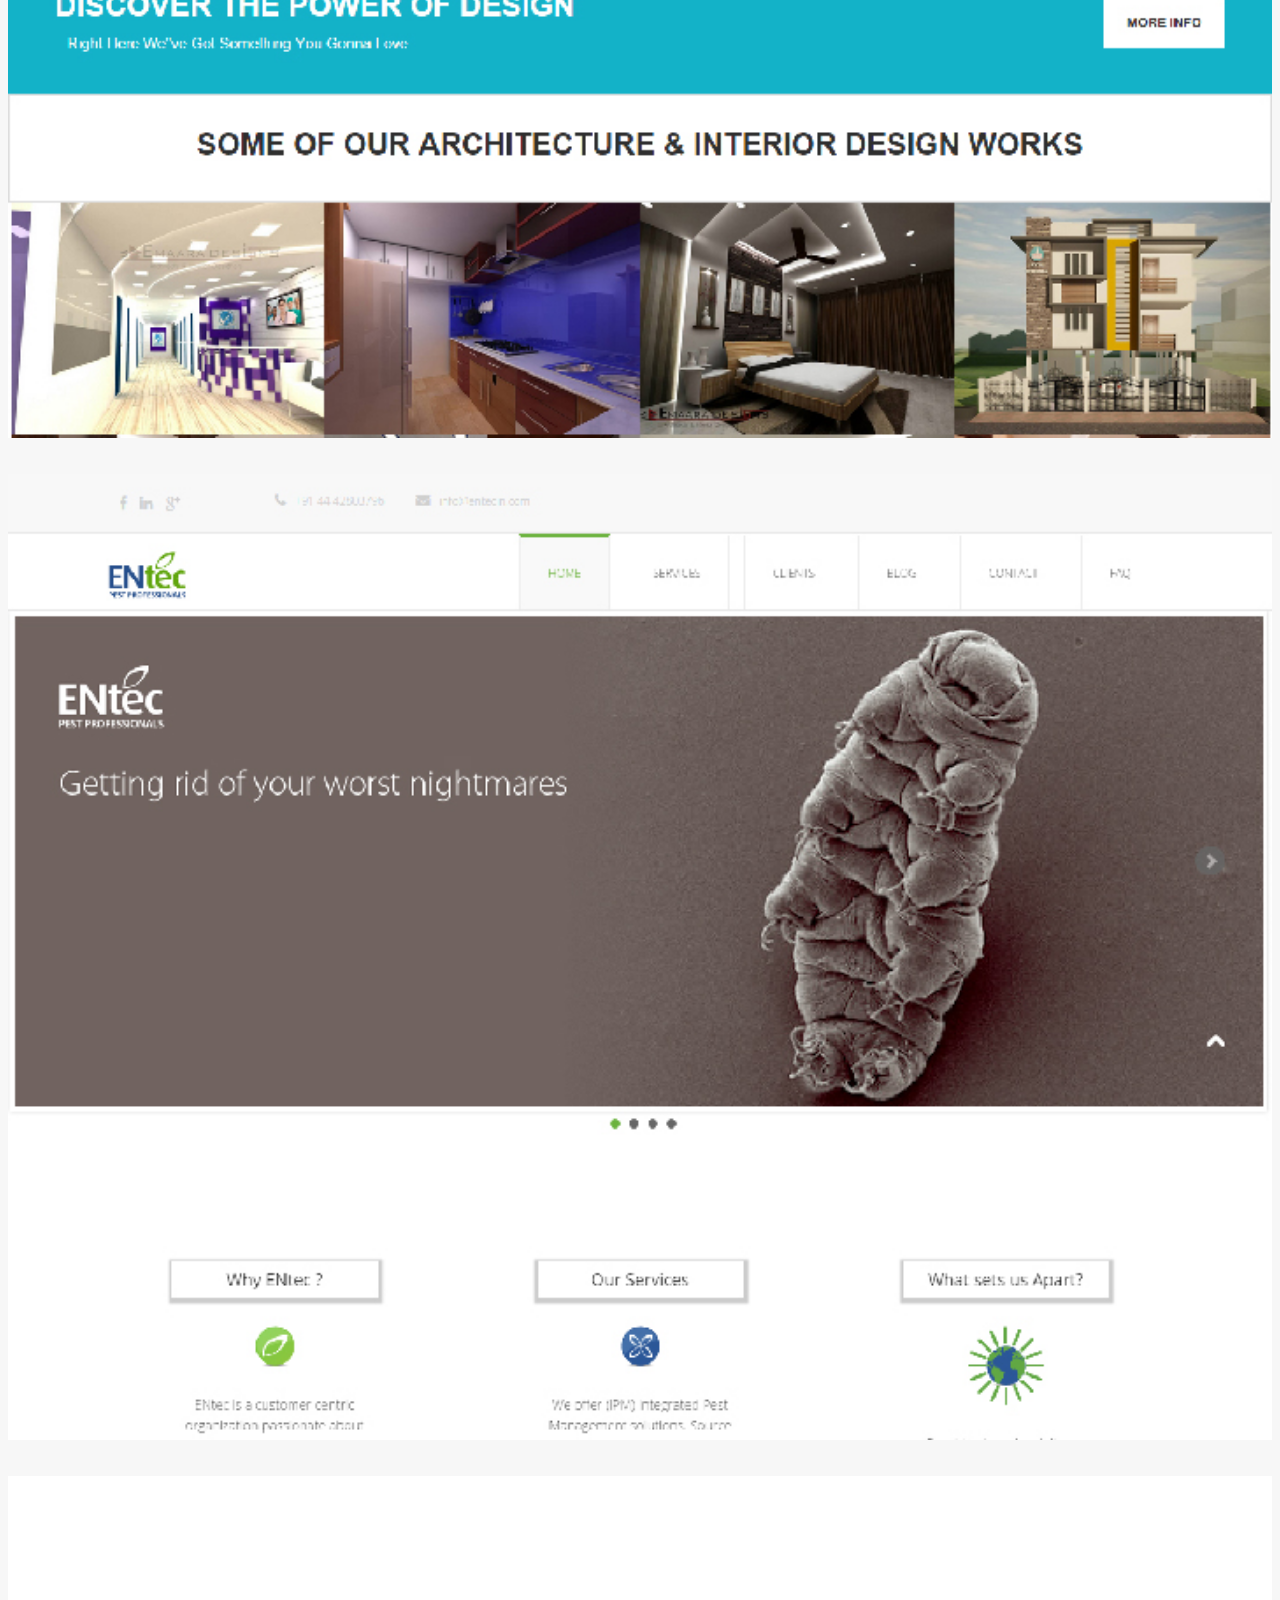
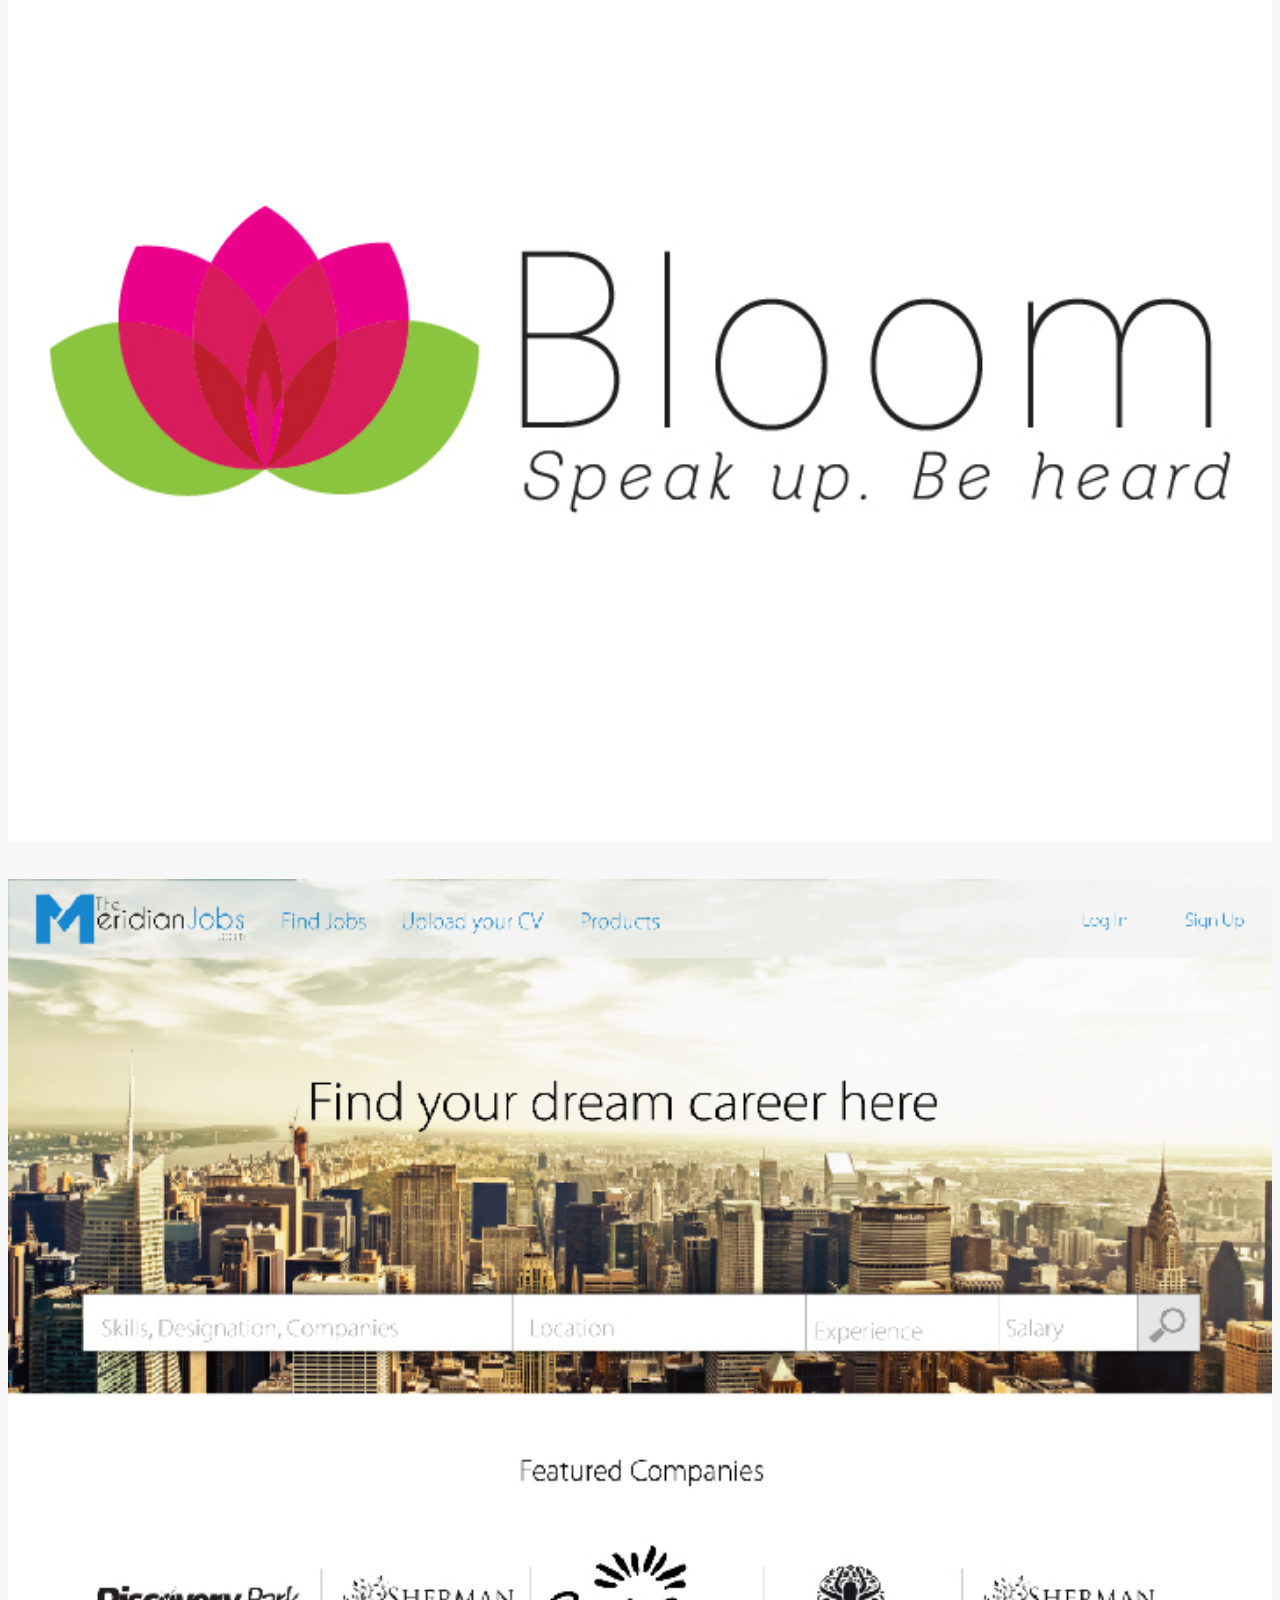
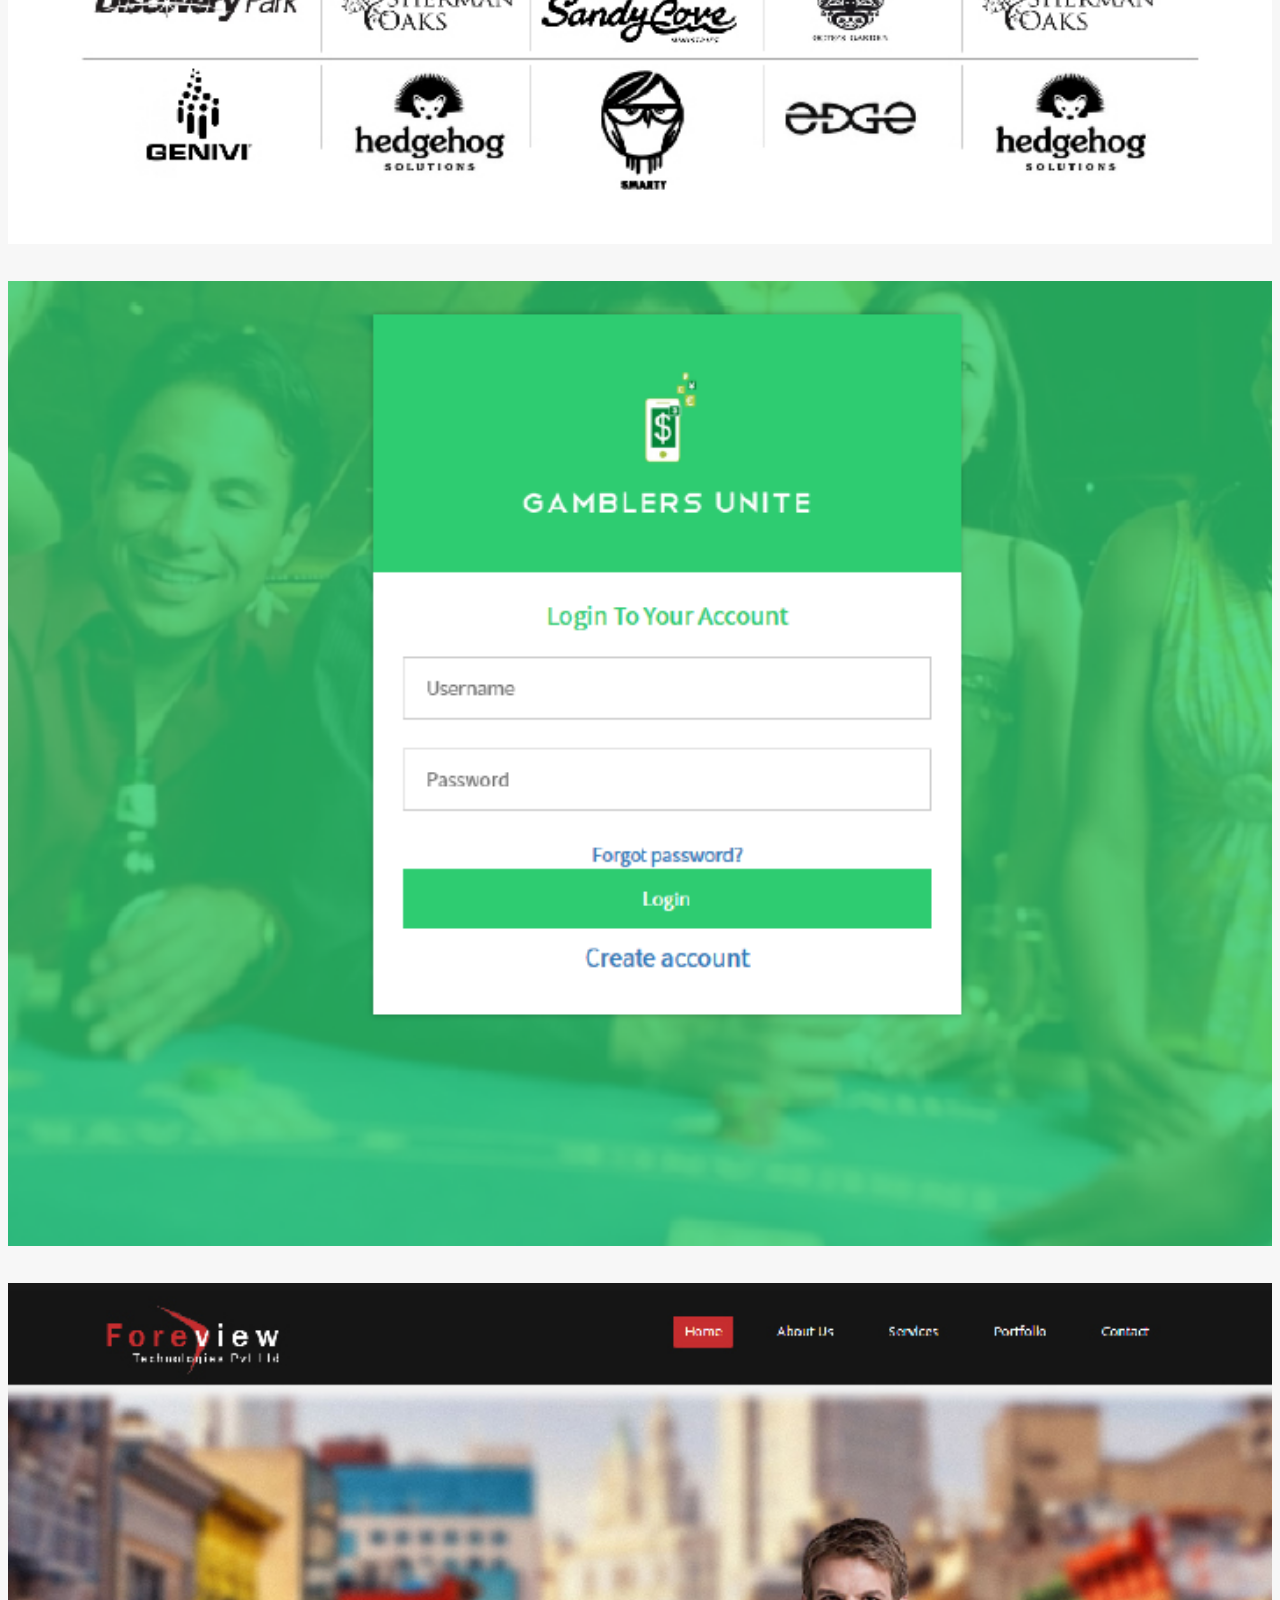
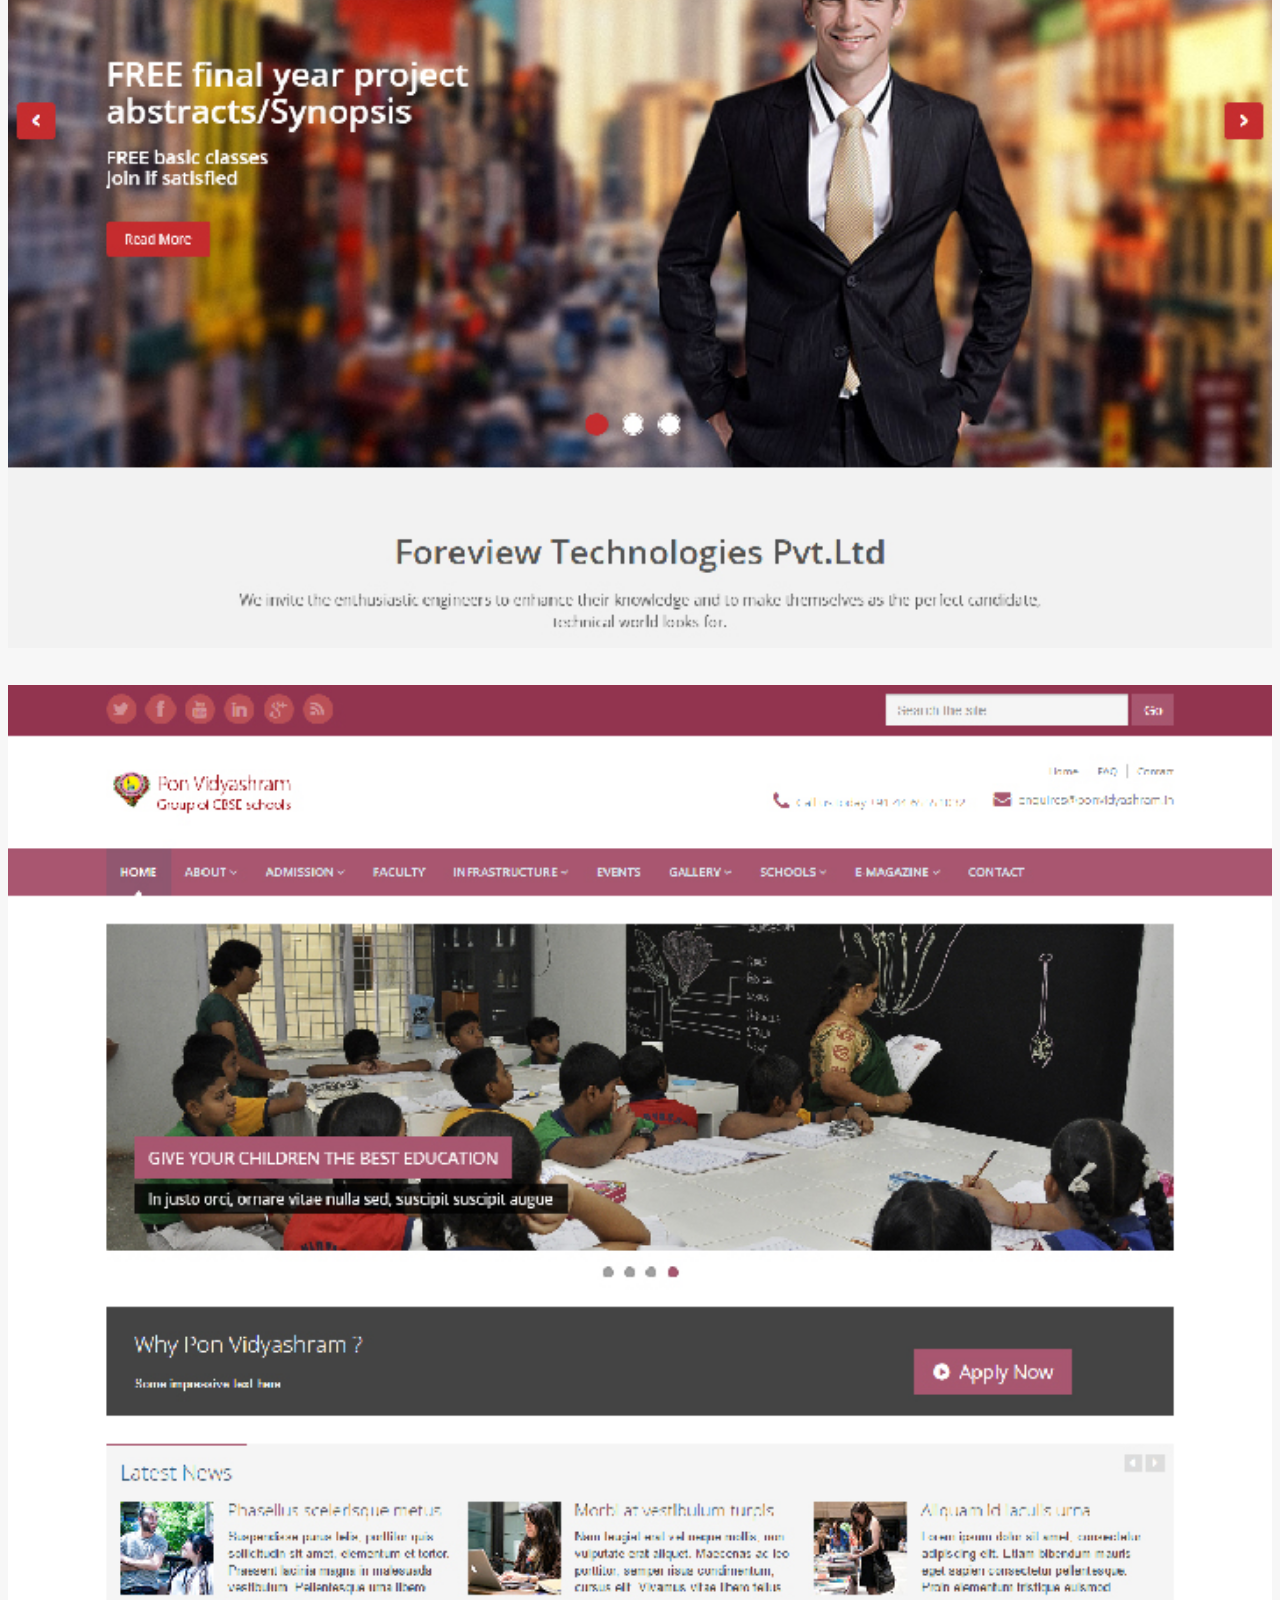
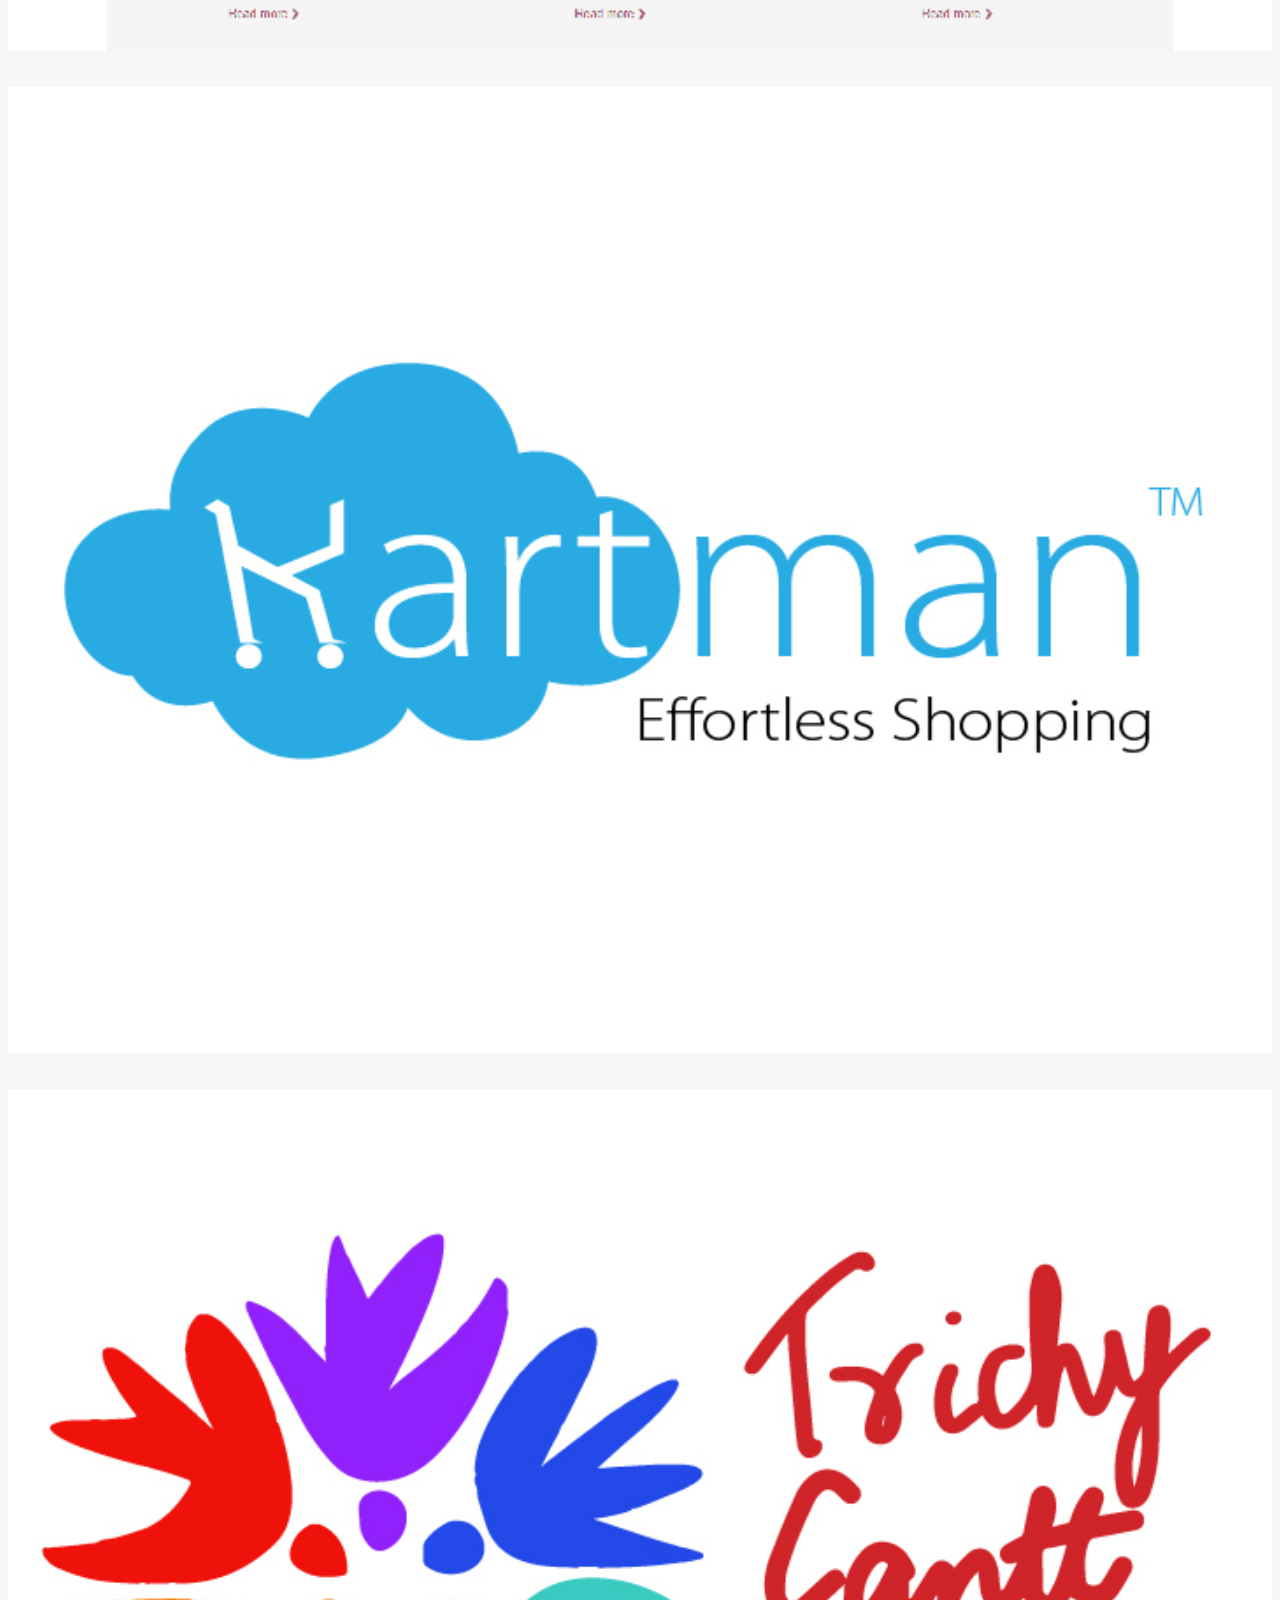
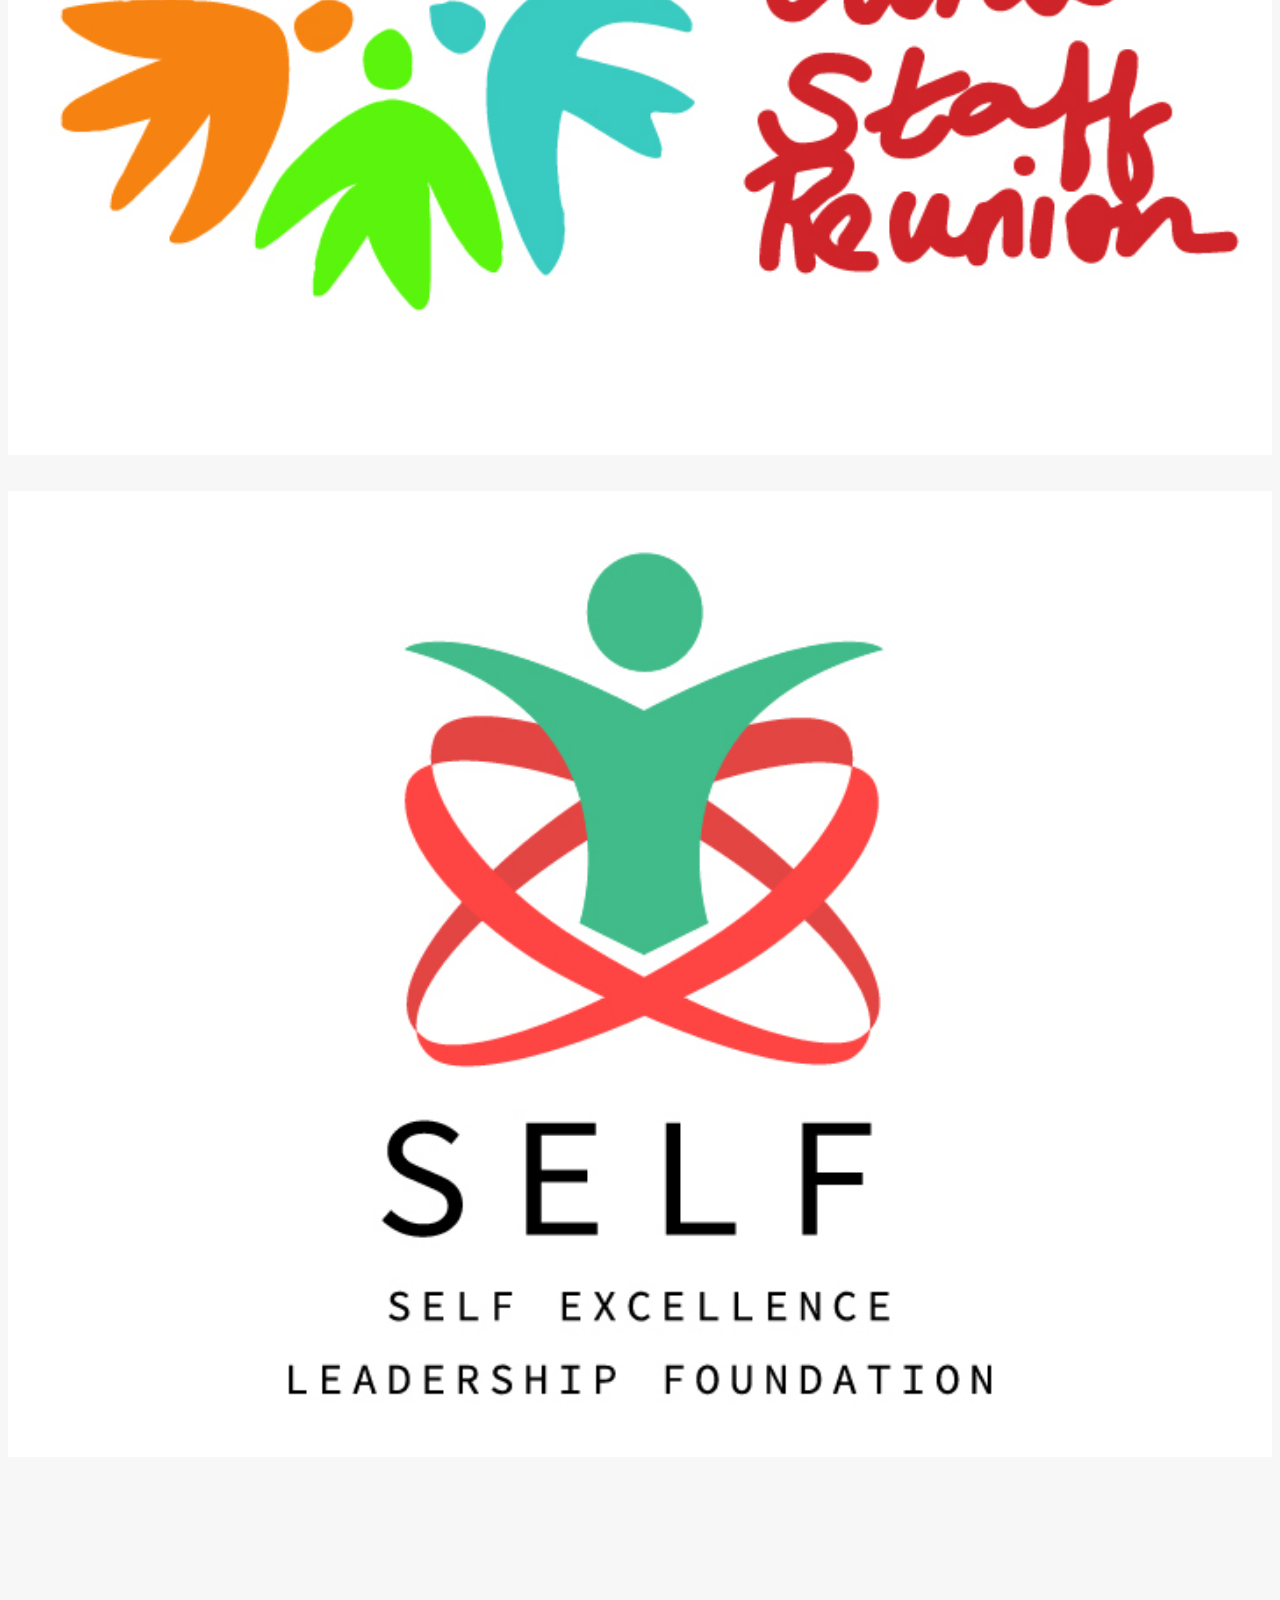
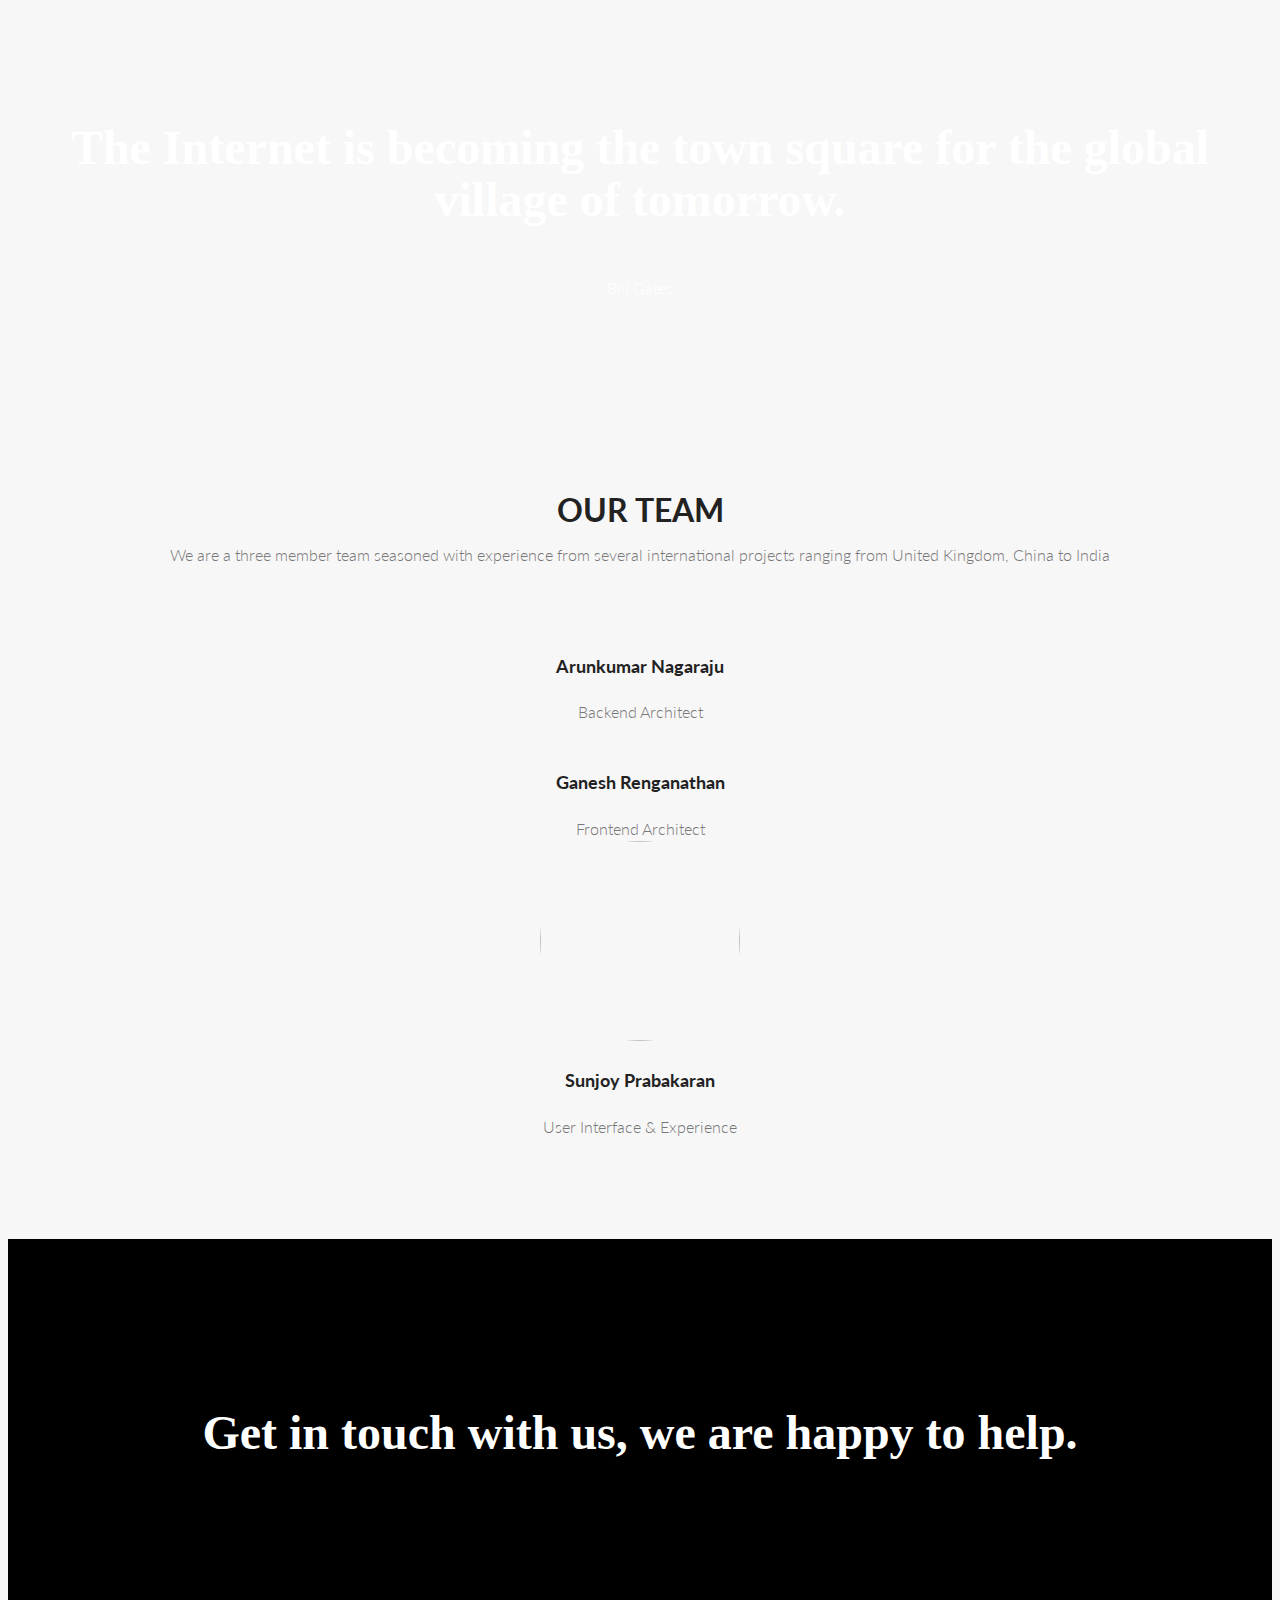
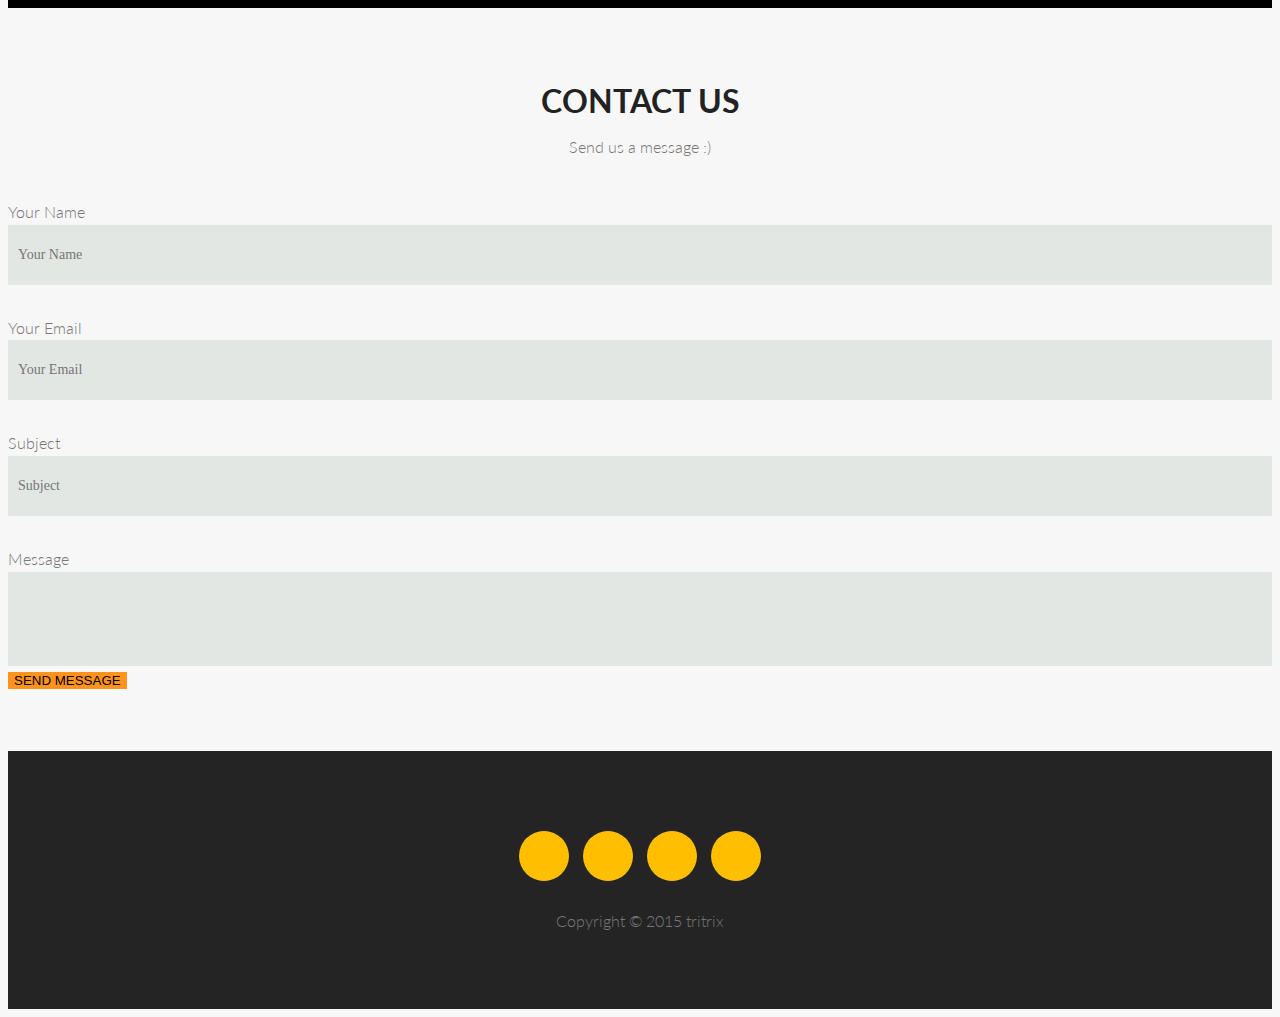
==== commit 06293bc1: "rearranged the layout and added services link" ====
--- a/index.html
+++ b/index.html
@@ -11,7 +11,8 @@
     <meta charset="utf-8">
     <meta http-equiv="X-UA-Compatible" content="IE=edge,chrome=1">
     <title>tritrix</title>
-    <meta name="description" content="">
+    <meta name="google-site-verification" content="gLzIJwiohparrMEplx1GuEGVvh2cSD14PPeKH7M8j-U" />
+    <meta name="description" content="web,website,chennai,mobile, application,ui, user interfaces">
     <meta name="viewport" content="width=device-width, initial-scale=1.0">
     <link rel="icon" type="image/png" href="img/favicon.png">
     <link rel="stylesheet" type="text/css" href="css/isotope.css" media="screen" />
@@ -37,8 +38,9 @@
 				<div class="navbar-collapse collapse">
 					<ul class="nav navbar-nav" data-0="margin-top:27px;" data-300="margin-top:5px;">
 						<li class="active"><a href="#section-featured">Home</a></li>
-						<li><a href="#section-about">Team</a></li>
+						<li><a href="#section-services">Services</a></li>
 						<li><a href="#section-works">Portfolio</a></li>
+						<li><a href="#section-team">Team</a></li>						
 						<li><a href="#section-contact">Contact</a></li>
 					</ul>
 				</div><!--/.navbar-collapse -->
@@ -165,9 +167,189 @@
 
 
 		</section>
-			
+		 
+        <!-- section works -->
+		<section id="section-works" class="section appear clearfix">
+			<div class="container">
+				
+				<div class="row mar-bot40">
+					<div class="col-md-offset-3 col-md-6">
+						<div class="section-header">
+							<h2 class="section-heading animated" data-animation="bounceInUp">Portfolio</h2>
+							<p>Here is some of the work we have done and some of which are still under construction.</p>
+						</div>
+					</div>
+				</div>
+					
+                        <div class="row">
+                          <nav id="filter" class="col-md-12 text-center">
+                            <ul>
+                              <li><a href="#" class="current btn-theme btn-small" data-filter="*">All</a></li>
+                              <li ><a href="#" class="btn-theme btn-small" data-filter=".mobileapp">Mobile Applications</a></li>
+                              <li><a href="#"  class="btn-theme btn-small" data-filter=".uidesign">UI Design</a></li>
+                              <li><a href="#"  class="btn-theme btn-small" data-filter=".visualdesign">Visual Design</a></li>
+                              <li><a href="#"  class="btn-theme btn-small" data-filter=".webdesign" >Website</a></li>
+                              <li ><a href="#" class="btn-theme btn-small" data-filter=".webapp">Web Applications</a></li>
+                            </ul>
+                          </nav>
+                          <div class="col-md-12">
+                            <div class="row">
+                              <div class="portfolio-items isotopeWrapper clearfix" id="3">
+							  
+                                <article class="col-md-4 isotopeItem webdesign">
+									<div class="portfolio-item">
+										<img src="img/portfolio/emaara_small.jpg" alt="" />
+										 <div class="portfolio-desc align-center">
+											<div class="folio-info">
+												<h5><a href="#">Emaara</a></h5>
+												<a href="img/portfolio/emaaradesigns.png" class="fancybox"><i class="fa fa-plus fa-2x"></i></a>
+											 </div>										   
+										 </div>
+									</div>
+                                </article>
+
+                                <article class="col-md-4 isotopeItem webdesign">
+									<div class="portfolio-item">
+										<img src="img/portfolio/entec_small.jpg" alt="" />
+										 <div class="portfolio-desc align-center">
+											<div class="folio-info">
+												<h5><a href="http://www.entecin.com">Entec</a></h5>
+												<a href="img/portfolio/entec.png" class="fancybox"><i class="fa fa-plus fa-2x"></i></a>
+											 </div>										   
+										 </div>
+									</div>
+                                </article>
+								
+
+                                <article class="col-md-4 isotopeItem webdesign">
+									<div class="portfolio-item">
+										<img src="img/portfolio/bloom_logo.jpg" alt="" />
+										 <div class="portfolio-desc align-center">
+											<div class="folio-info">
+												<h5><a href="#">Bloom</a></h5>
+												<h6></h6>
+												<a href="img/portfolio/bloom.png" class="fancybox"><i class="fa fa-plus fa-2x"></i></a>
+											 </div>										   
+										 </div>
+									</div>
+                                </article>
+
+                                <article class="col-md-4 isotopeItem uidesign">
+									<div class="portfolio-item">
+										<img src="img/portfolio/meridian_small.jpg" alt="" />
+										 <div class="portfolio-desc align-center">
+											<div class="folio-info">
+												<h5><a href="#">Meridian Jobs</a></h5>
+												<h6>Meridian jobs is a Job portal based out of chennai and is still under construction.</h6>
+												<a href="img/portfolio/meridian_large.jpg" class="fancybox"><i class="fa fa-plus fa-2x"></i></a>
+											 </div>										   
+										 </div>
+									</div>
+                                </article>
+
+                                <article class="col-md-4 isotopeItem mobileapp">
+									<div class="portfolio-item">
+										<img src="img/portfolio/ga-small.png" alt="" />
+										 <div class="portfolio-desc align-center">
+											<div class="folio-info">
+												<h5><a href="#">Gamblers United</a></h5>
+												<a href="img/portfolio/ga.jpg" class="fancybox"><i class="fa fa-plus fa-2x"></i></a>
+											 </div>										   
+										 </div>
+									</div>
+                                </article>
+
+                                <article class="col-md-4 isotopeItem webdesign">
+									<div class="portfolio-item">
+										<img src="img/portfolio/foreview_small.jpg" alt="" />
+										 <div class="portfolio-desc align-center">
+											<div class="folio-info">
+												<h5><a href="#">Foreview</a></h5>
+												<a href="img/portfolio/foreview.png" class="fancybox"><i class="fa fa-plus fa-2x"></i></a>
+											 </div>										   
+										 </div>
+									</div>
+                                </article>
+
+                                <article class="col-md-4 isotopeItem webdesign">
+									<div class="portfolio-item">
+										<img src="img/portfolio/povgos_small.jpg" alt="" />
+										 <div class="portfolio-desc align-center">
+											<div class="folio-info">
+												<h5><a href="#">Pon Vidyashram Group of Schools</a></h5>
+												<a href="img/portfolio/povgos.png" class="fancybox"><i class="fa fa-plus fa-2x"></i></a>
+											 </div>										   
+										 </div>
+									</div>
+                                </article>
+
+                                <article class="col-md-4 isotopeItem visualdesign">
+									<div class="portfolio-item">
+										<img src="img/portfolio/kartman_small.jpg" alt="" />
+										 <div class="portfolio-desc align-center">
+											<div class="folio-info">
+												<h5><a href="#">Kartman</a></h5>
+												<a href="img/portfolio/kartman_small.jpg" class="fancybox"><i class="fa fa-plus fa-2x"></i></a>
+											 </div>										   
+										 </div>
+									</div>
+                                </article>
+
+                                <article class="col-md-4 isotopeItem visualdesign">
+									<div class="portfolio-item">
+										<img src="img/portfolio/tricstaff.jpg" alt="" />
+										 <div class="portfolio-desc align-center">
+											<div class="folio-info">
+												<h5><a href="#">IOB Staff Union</a></h5>
+												<h6> </h6>
+												<a href="img/portfolio/tricstaff.jpg" class="fancybox"><i class="fa fa-plus fa-2x"></i></a>
+											 </div>
+										 </div>
+									</div>
+                                </article>
+
+                                <article class="col-md-4 isotopeItem visualdesign">
+									<div class="portfolio-item">
+										<img src="img/portfolio/self_small.jpg" alt="" />
+										 <div class="portfolio-desc align-center">
+											<div class="folio-info">
+												<h5><a href="#">SELF</a></h5>
+												<h6>SELF is a Softskills training academy based out of Tuticorin </h6>
+												<a href="img/portfolio/self_small.jpg" class="fancybox"><i class="fa fa-plus fa-2x"></i></a>
+											 </div>										   
+										 </div>
+									</div>
+                                </article>
+
+                                </div>
+                            </article>
+
+
+                        </div>
+
+                    </div>
+
+
+                </div>
+            </div>
+
+        </div>
+    </section>
+    	
+    			<!-- spacer section:stats -->
+		<section id="parallax1" class="section pad-top40 pad-bot40" data-stellar-background-ratio="0.5">
+			<div class="container">
+            <div class="align-center pad-top40 pad-bot40">
+                <blockquote class="bigquote color-white">The Internet is becoming the town square for the global village of tomorrow.
+</blockquote>
+				<p class="color-white">Bill Gates</p>
+            </div>
+			</div>	
+		</section>
+				
+        	
 		<!-- about -->
-		<section id="section-about" class="section appear clearfix">
+		<section id="section-team" class="section appear clearfix">
 		<div class="container">
 
 				<div class="row mar-bot40">
@@ -214,184 +396,8 @@
 		</section>
 		<!-- /about -->
 		
-		<!-- spacer section:stats -->
-		<section id="parallax1" class="section pad-top40 pad-bot40" data-stellar-background-ratio="0.5">
-			<div class="container">
-            <div class="align-center pad-top40 pad-bot40">
-                <blockquote class="bigquote color-white">The Internet is becoming the town square for the global village of tomorrow.
-</blockquote>
-				<p class="color-white">Bill Gates</p>
-            </div>
-			</div>	
-		</section>
 		
-		<!-- section works -->
-		<section id="section-works" class="section appear clearfix">
-			<div class="container">
-				
-				<div class="row mar-bot40">
-					<div class="col-md-offset-3 col-md-6">
-						<div class="section-header">
-							<h2 class="section-heading animated" data-animation="bounceInUp">Portfolio</h2>
-							<p>Here is some of the work we have done and some of which are still under construction.</p>
-						</div>
-					</div>
-				</div>
-					
-                        <div class="row">
-                          <nav id="filter" class="col-md-12 text-center">
-                            <ul>
-                              <li><a href="#" class="current btn-theme btn-small" data-filter="*">All</a></li>
-                              <li ><a href="#" class="btn-theme btn-small" data-filter=".mobileapp">Mobile Applications</a></li>
-                              <li><a href="#"  class="btn-theme btn-small" data-filter=".uidesign">UI Design</a></li>
-                              <li><a href="#"  class="btn-theme btn-small" data-filter=".visualdesign">Visual Design</a></li>
-                              <li><a href="#"  class="btn-theme btn-small" data-filter=".webdesign" >Website</a></li>
-                              <li ><a href="#" class="btn-theme btn-small" data-filter=".webapp">Web Applications</a></li>
-                            </ul>
-                          </nav>
-                          <div class="col-md-12">
-                            <div class="row">
-                              <div class="portfolio-items isotopeWrapper clearfix" id="3">
-							  
-                                <article class="col-md-4 isotopeItem webdesign">
-									<div class="portfolio-item">
-										<img src="img/portfolio/emaara_small.jpg" alt="" />
-										 <div class="portfolio-desc align-center">
-											<div class="folio-info">
-												<h5><a href="#">Emaara</a></h5>
-												<a href="img/portfolio/emaaradesigns.png" class="fancybox"><i class="fa fa-plus fa-2x"></i></a>
-											 </div>										   
-										 </div>
-									</div>
-                                </article>
-
-                                <article class="col-md-4 isotopeItem webdesign">
-									<div class="portfolio-item">
-										<img src="img/portfolio/entec_small.jpg" alt="" />
-										 <div class="portfolio-desc align-center">
-											<div class="folio-info">
-												<h5><a href="http://www.entecin.com">Entec</a></h5>
-												<a href="img/portfolio/entec.png" class="fancybox"><i class="fa fa-plus fa-2x"></i></a>
-											 </div>										   
-										 </div>
-									</div>
-                                </article>
-								
-
-                                <article class="col-md-4 isotopeItem webdesign">
-									<div class="portfolio-item">
-										<img src="img/portfolio/bloom_logo.jpg" alt="" />
-										 <div class="portfolio-desc align-center">
-											<div class="folio-info">
-												<h5><a href="#">Bloom</a></h5>
-												<h6></h6>
-												<a href="img/portfolio/bloom.png" class="fancybox"><i class="fa fa-plus fa-2x"></i></a>
-											 </div>										   
-										 </div>
-									</div>
-                                </article>
-
-                                <article class="col-md-4 isotopeItem uidesign">
-									<div class="portfolio-item">
-										<img src="img/portfolio/meridian_small.jpg" alt="" />
-										 <div class="portfolio-desc align-center">
-											<div class="folio-info">
-												<h5><a href="#">Meridian Jobs</a></h5>
-												<h6>Meridian jobs is a Job portal based out of chennai and is still under construction.</h6>
-												<a href="img/portfolio/meridian_large.jpg" class="fancybox"><i class="fa fa-plus fa-2x"></i></a>
-											 </div>										   
-										 </div>
-									</div>
-                                </article>
-
-                                <article class="col-md-4 isotopeItem mobileapp">
-									<div class="portfolio-item">
-										<img src="img/portfolio/ga_small.jpg" alt="" />
-										 <div class="portfolio-desc align-center">
-											<div class="folio-info">
-												<h5><a href="#">Gamblers United</a></h5>
-												<a href="img/portfolio/ga.png" class="fancybox"><i class="fa fa-plus fa-2x"></i></a>
-											 </div>										   
-										 </div>
-									</div>
-                                </article>
-
-                                <article class="col-md-4 isotopeItem webdesign">
-									<div class="portfolio-item">
-										<img src="img/portfolio/foreview_small.jpg" alt="" />
-										 <div class="portfolio-desc align-center">
-											<div class="folio-info">
-												<h5><a href="#">Foreview</a></h5>
-												<a href="img/portfolio/foreview.png" class="fancybox"><i class="fa fa-plus fa-2x"></i></a>
-											 </div>										   
-										 </div>
-									</div>
-                                </article>
-
-                                <article class="col-md-4 isotopeItem webdesign">
-									<div class="portfolio-item">
-										<img src="img/portfolio/povgos_small.jpg" alt="" />
-										 <div class="portfolio-desc align-center">
-											<div class="folio-info">
-												<h5><a href="#">Pon Vidyashram Group of Schools</a></h5>
-												<a href="img/portfolio/povgos.png" class="fancybox"><i class="fa fa-plus fa-2x"></i></a>
-											 </div>										   
-										 </div>
-									</div>
-                                </article>
-
-                                <article class="col-md-4 isotopeItem visualdesign">
-									<div class="portfolio-item">
-										<img src="img/portfolio/kartman_small.jpg" alt="" />
-										 <div class="portfolio-desc align-center">
-											<div class="folio-info">
-												<h5><a href="#">Kartman</a></h5>
-												<a href="img/portfolio/kartman_small.jpg" class="fancybox"><i class="fa fa-plus fa-2x"></i></a>
-											 </div>										   
-										 </div>
-									</div>
-                                </article>
-
-                                <article class="col-md-4 isotopeItem visualdesign">
-									<div class="portfolio-item">
-										<img src="img/portfolio/tricstaff.jpg" alt="" />
-										 <div class="portfolio-desc align-center">
-											<div class="folio-info">
-												<h5><a href="#">IOB Staff Union</a></h5>
-												<h6> </h6>
-												<a href="img/portfolio/tricstaff.jpg" class="fancybox"><i class="fa fa-plus fa-2x"></i></a>
-											 </div>
-										 </div>
-									</div>
-                                </article>
-
-                                <article class="col-md-4 isotopeItem visualdesign">
-									<div class="portfolio-item">
-										<img src="img/portfolio/self_small.jpg" alt="" />
-										 <div class="portfolio-desc align-center">
-											<div class="folio-info">
-												<h5><a href="#">SELF</a></h5>
-												<h6>SELF is a Softskills training academy based out of Tuticorin </h6>
-												<a href="img/portfolio/self_small.jpg" class="fancybox"><i class="fa fa-plus fa-2x"></i></a>
-											 </div>										   
-										 </div>
-									</div>
-                                </article>
-
-                                </div>
-                            </article>
-
-
-                        </div>
-
-                    </div>
-
-
-                </div>
-            </div>
-
-        </div>
-    </section>
+	
     <section id="parallax2" class="section parallax" data-stellar-background-ratio="0.5">
         <div class="align-center pad-top40 pad-bot40">
             <blockquote class="bigquote color-white">Get in touch with us, we are happy to help.</blockquote>
@@ -492,6 +498,17 @@
     <script src="js/jquery.appear.js"></script>
     <script src="js/validate.js"></script>
     <script src="js/main.js"></script>
+    
+    <script>
+  (function(i,s,o,g,r,a,m){i['GoogleAnalyticsObject']=r;i[r]=i[r]||function(){
+  (i[r].q=i[r].q||[]).push(arguments)},i[r].l=1*new Date();a=s.createElement(o),
+  m=s.getElementsByTagName(o)[0];a.async=1;a.src=g;m.parentNode.insertBefore(a,m)
+  })(window,document,'script','//www.google-analytics.com/analytics.js','ga');
+
+  ga('create', 'UA-65026779-1', 'auto');
+  ga('send', 'pageview');
+
+</script>
 
 
 </body>
